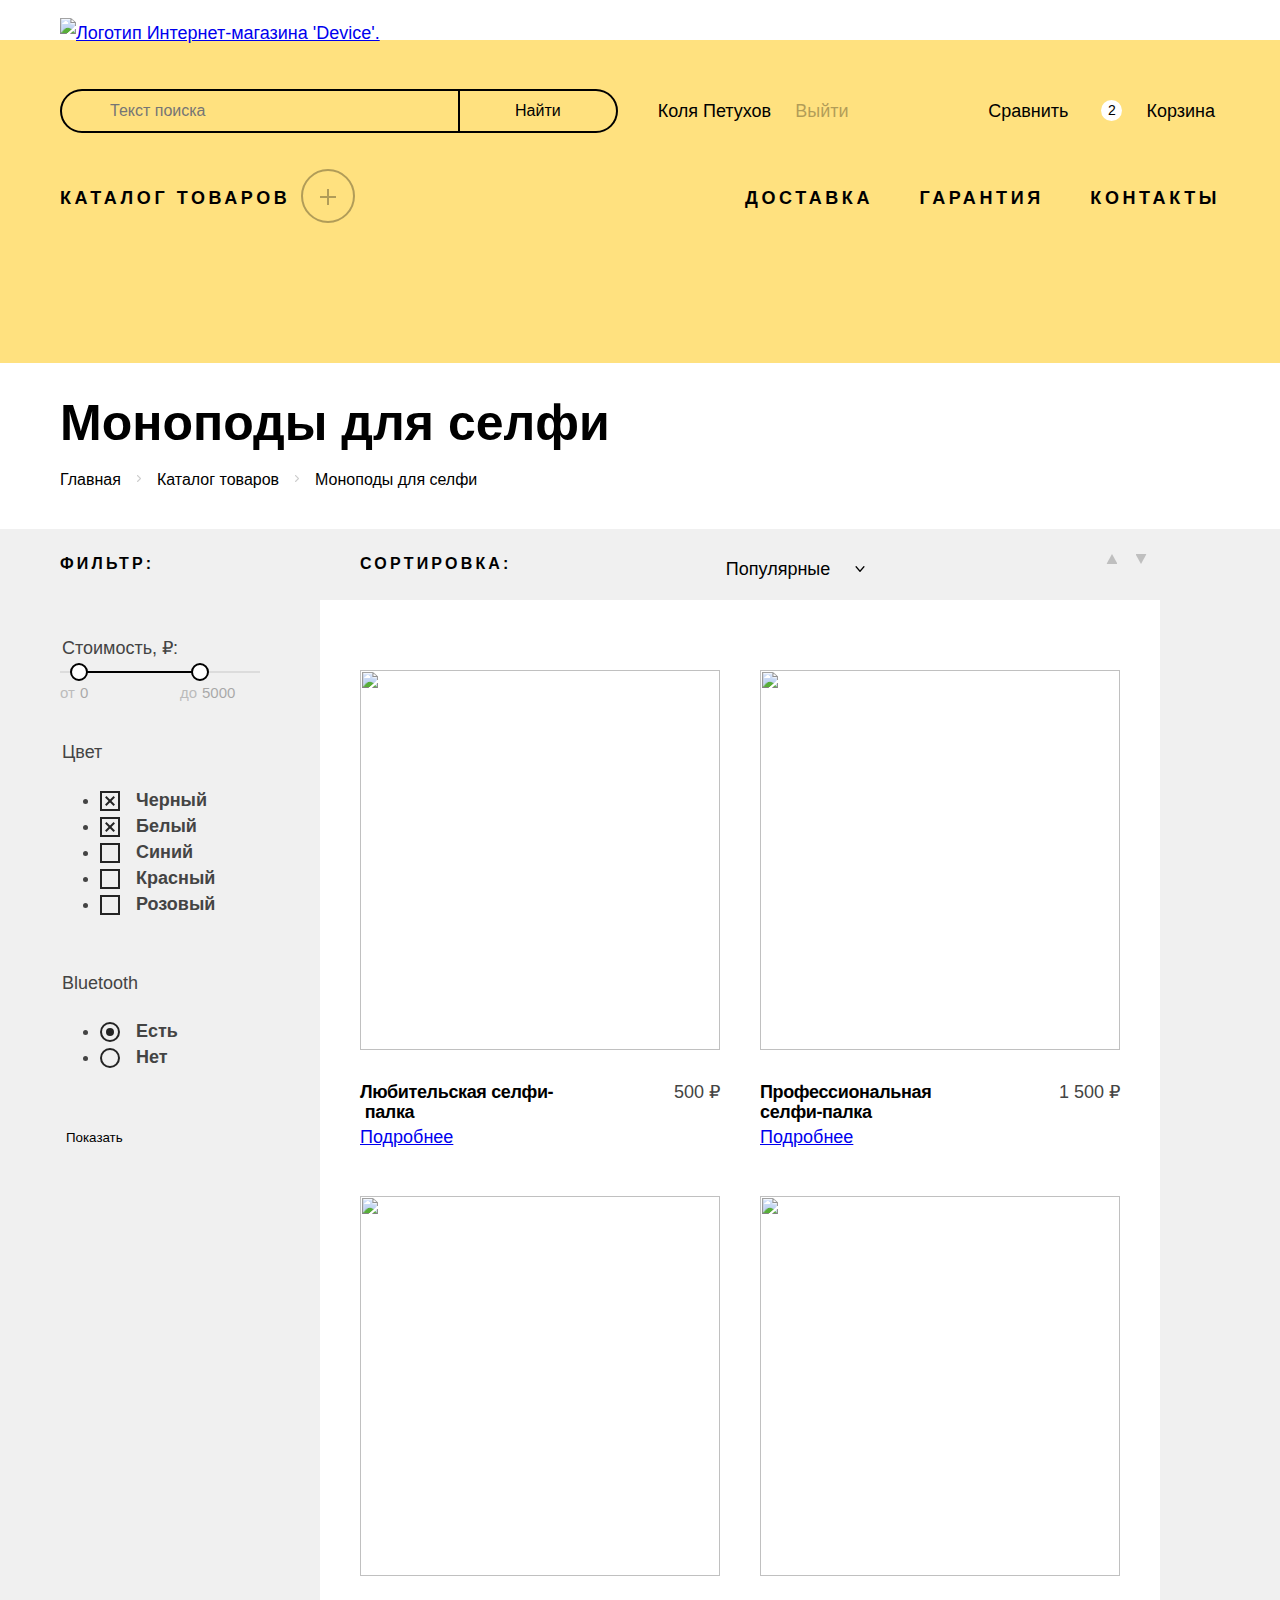
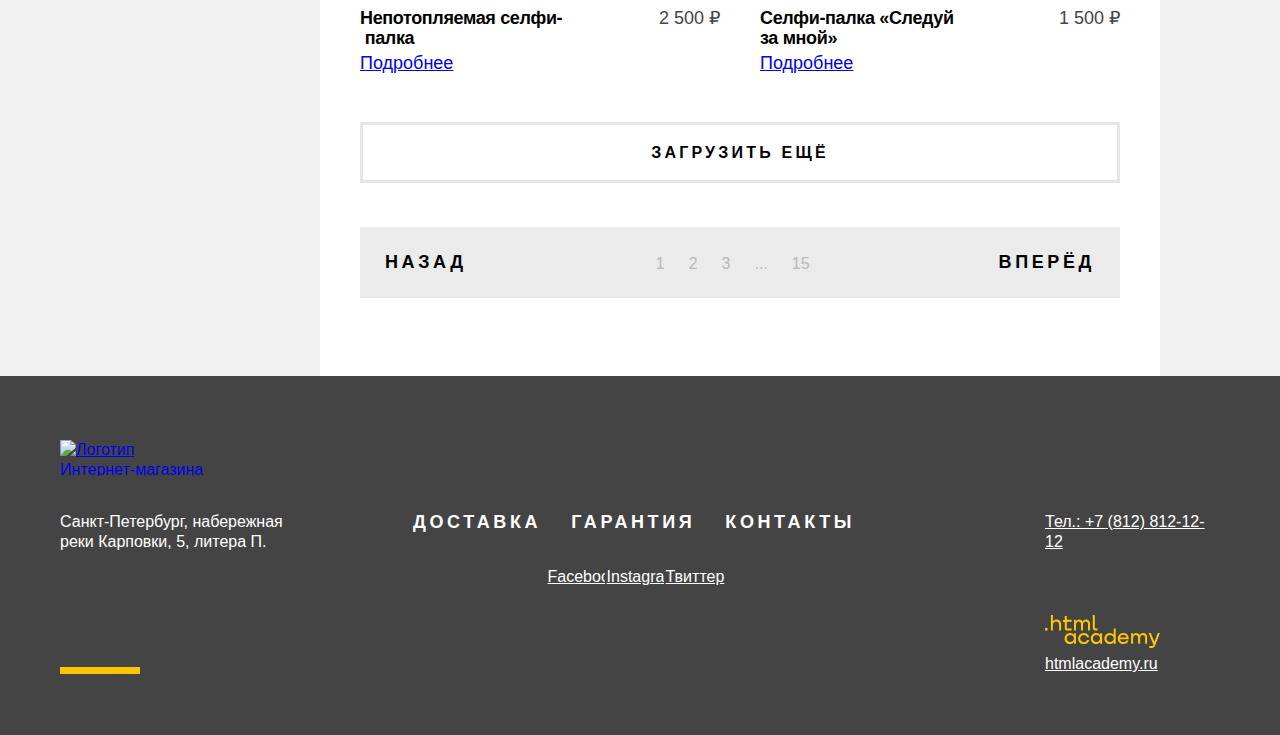
==== catalog.html @ 58aee776 "Начало верстки форм" ====
<!DOCTYPE html>
<html lang="ru">
  <head>
    <meta charset="utf-8">
    <title>HTML Academy: Девайс - Каталог</title>
    <link rel="stylesheet" href="styles/styles.css">
  </head>
  <body>
    <!-- Шапка -->
    <header class="page-header container">
      <nav class="navigation">
        <!-- Логотип -->
        <a class="navigation-logo" href="index.html">
          <img class="logo" src="images/logo-header.svg" width="145" height="36" alt="Логотип Интернет-магазина 'Device'.">
        </a>
        <!-- Верхняя строка шапки -->
        <div class="user-menu">
          <div class="user-left-wrapper">
            <form class="search-form" action="https://echo.htmlacademy.ru" method="post">
              <label class="visually-hidden" for="search-field">search Строка поиска</label>
              <input class="search-field" placeholder="Текст поиска" type="search" id="search-field" name="search-field">
              <button class="search-button" type="submit">Найти</button>
            </form>
            <a class="user-menu-link icon-auth" href="#">Коля Петухов</a>
            <a class="user-menu-link exit" href="#">Выйти</a>
          </div>
          <ul class="user-right-wrapper">
            <li class="wrapper-item">
              <a class="user-menu-link" href="#">Сравнить</a>
            </li>
            <li class="wrapper-item">
              <button class="user-menu-button" type="button">
                <span class="products-number">2</span>
                Корзина
              </button>
            </li>
          </ul>
        </div>
        <!-- Нижняя строка шапки -->
        <div class="navigation-container">
          <div class="navigation-catalog-container">
            <a class="navigation-link" href="catalog.html">Каталог товаров
              <span class="icon-pluse"></span>
            </a>
            <ul class="navigation-catalog">
              <li>
                <a class="navigation-catalog-link" href="#">Виртуальная реальность</a>
              </li>
              <li>
                <a class="navigation-catalog-link" href="#">Моноподы для селфи</a>
              </li>
              <li>
                <a class="navigation-catalog-link" href="#">Экшн-камеры</a>
              </li>
              <li>
                <a class="navigation-catalog-link" href="#">Фитнес-браслеты</a>
              </li>
              <li>
                <a class="navigation-catalog-link" href="#">Умные часы</a>
              </li>
              <li>
                <a class="navigation-catalog-link" href="#">???</a>
              </li>
              <li>
                <a class="navigation-catalog-link" href="#">Квадрокоптеры</a>
              </li>
            </ul>
          </div>
          <ul class="navigation-list">
            <li class="navigation-item">
              <a class="navigation-link" href="#">Доставка</a>
            </li>
            <li class="navigation-item">
              <a class="navigation-link" href="#">Гарантия</a>
            </li>
            <li class="navigation-item">
              <a class="navigation-link" href="#">Контакты</a>
            </li>
          </ul>
        </div>
      </nav>
    </header>

    <main class="main-container main-inner">
      <header class="inner-header container">
        <h1 class="visually-hidden">Каталог товаров</h1>
        <div class="inner-wrapper">
          <!-- Главный заголовок -->
          <h2 class="main-title">Моноподы для селфи</h2>
          <!-- Хлебные крошки -->
          <ul class="breadcrumbs">
            <li class="breadcrumbs-item">
              <a class="breadcrumbs-link" href="index.html">Главная</a>
            </li>
            <li class="breadcrumbs-item">
              <a class="breadcrumbs-link" href="#">Каталог товаров</a>
            </li>
            <li class="breadcrumbs-item">
              <a class="breadcrumbs-link">Моноподы для селфи</a>
            </li>
          </ul>
        </div>
      </header>
      <section class="catalog-products">
        <div class="container">
          <!-- Фильтр каталога -->
          <div class="catalog-left-column">
            <h3 class="container-title">Фильтр:</h3>
            <form class="catalog-filter" action="https://echo.htmlacademy.ru" method="get">
              <fieldset class="catalog-filter-group">
                <legend class="catalog-filter-title">Стоимость, ₽:</legend>
                <div class="range">
                  <div class="range-scale">
                    <div class="range-bar" style="left: 20px; width: 119px;">
                      <button class="range-toggle toggle-min" type="button">
                        <span class="visually-hidden">Изменить минимальную цену.</span>
                      </button>
                      <button class="range-toggle toggle-max" type="button">
                        <span class="visually-hidden">Изменить максимальную цену.</span>
                      </button>
                    </div>
                  </div>
                  <div class="range-wrapper-inputs">
                    <label class="catalog-filter-label" for="min-price">
                      от <input class="range-input" type="number" value="0" id="min-price" name="min-price">
                    </label>
                    <label class="catalog-filter-label" for="max-price">
                      до <input class="range-input" type="number" value="5000" id="max-price" name="max-price">
                    </label>
                  </div>
                </div>
              </fieldset>
              <fieldset class="catalog-filter-group">
                <legend class="catalog-filter-title">Цвет</legend>
                <ul class="catalog-filter-list">
                  <li class="catalog-filter-item">
                    <label class="control">
                      <input class="visually-hidden control-input" type="checkbox" name="black" checked>
                      <span class="control-mark"></span>
                      <span class="control-label">Черный</span>
                    </label>
                  </li>
                  <li class="catalog-filter-item">
                    <label class="control">
                      <input class="visually-hidden control-input" type="checkbox" name="white" checked>
                      <span class="control-mark"></span>
                      <span class="control-label">Белый</span>
                    </label>
                  </li>
                  <li class="catalog-filter-item">
                    <label class="control">
                      <input class="visually-hidden control-input" type="checkbox" name="blue">
                      <span class="control-mark"></span>
                      <span class="control-label">Синий</span>
                    </label>
                  </li>
                  <li class="catalog-filter-item">
                    <label class="control">
                      <input class="visually-hidden control-input" type="checkbox" name="red">
                      <span class="control-mark"></span>
                      <span class="control-label">Красный</span>
                    </label>
                  </li>
                  <li class="catalog-filter-item">
                    <label class="control">
                      <input class="visually-hidden control-input" type="checkbox" name="pink">
                      <span class="control-mark"></span>
                      <span class="control-label">Розовый</span>
                    </label>
                  </li>
                </ul>
              </fieldset>
              <fieldset class="catalog-filter-group">
                <legend class="catalog-filter-title">Bluetooth</legend>
                <ul class="catalog-filter-list">
                  <li class="catalog-filter-item">
                    <label class="control">
                      <input class="visually-hidden control-input" type="radio" name="product-group" value="yes" checked>
                      <span class="control-mark"></span>
                      <span class="control-label">Есть</span>
                    </label>
                  </li>
                  <li class="catalog-filter-item">
                    <label class="control">
                      <input class="visually-hidden control-input" type="radio" name="product-group" value="no">
                      <span class="control-mark"></span>
                      <span class="control-label">Нет</span>
                    </label>
                  </li>
                </ul>
              </fieldset>
              <button class="button filter-submit" type="submit">Показать</button>
            </form>
          </div>

          <div class="catalog-right-column">
            <!-- Сортировка -->
            <div class="sorting-container">
              <h3 class="container-title">Сортировка:</h3>
                <select class="select-control" aria-label="Сортировка" id="sorting" name="sorting">
                  <option value="popular">Популярные</option>
                  <option value="cheap">Цена</option>
                </select>
              <!-- <div class="select sorting-type">
              </div> -->
              <div class="sorting-buttons">
                <button class="button-sort sort-up" href="#" class="card-grid-toggle" type="button">
                  <span class="visually-hidden">По возрастанию</span>
                </button>
                <button class="button-sort sort-down" href="#" class="card-grid-toggle" type="button">
                  <span class="visually-hidden">По убыванию</span>
                </button>
              </div>
            </div>
            <div class="background-container">
              <!-- Список элементов -->
              <ul class="product-list">
                <li class="product-card">
                  <a class="product-card-link" href="#">
                    <img class="product-card-image" src="images/products/product-1.jpg" width="360" height="380" alt="">
                  </a>
                  <div class="product-card-content">
                    <a class="product-card-link" href="#">
                      <h4 class="product-card-title">Любительская селфи-&nbsp;палка</h4>
                    </a>
                    <span class="product-card-price">500 ₽</span>
                  </div>
                  <a class="button" href="#">Подробнее</a>
                </li>
                <li class="product-card">
                  <a class="product-card-link" href="#">
                    <img class="product-card-image" src="images/products/product-2.jpg" width="360" height="380" alt="">
                  </a>
                  <div class="product-card-content">
                    <a class="product-card-link" href="#">
                      <h4 class="product-card-title">Профессиональная селфи-палка</h4>
                    </a>
                    <span class="product-card-price">1 500 ₽</span>
                  </div>
                  <a class="button" href="#">Подробнее</a>
                </li>
                <li class="product-card">
                  <a class="product-card-link" href="#">
                    <img class="product-card-image" src="images/products/product-3.jpg" width="360" height="380" alt="">
                  </a>
                  <div class="product-card-content">
                    <a class="product-card-link" href="#">
                      <h4 class="product-card-title">Непотопляемая селфи-&nbsp;палка</h4>
                    </a>
                    <span class="product-card-price">2 500 ₽</span>
                  </div>
                  <a class="button" href="#">Подробнее</a>
                </li>
                <li class="product-card">
                  <a class="product-card-link" href="#">
                    <img class="product-card-image" src="images/products/product-4.jpg" width="360" height="380" alt="">
                  </a>
                  <div class="product-card-content">
                    <a class="product-card-link" href="#">
                      <h4 class="product-card-title">Селфи-палка «Следуй за&nbsp;мной»</h4>
                    </a>
                    <span class="product-card-price">1 500 ₽</span>
                  </div>
                  <a class="button" href="#">Подробнее</a>
                </li>
              </ul>
              <button class="pagination-show-more" type="button">Загрузить ещё</button>
              <!-- Пагинация -->
              <div class="pagination-container">
                <a class="pagination-prev">Назад</a>
                <ol class="pagination">
                  <li class="pagination-item">
                    <a class="pagination-link">1</a>
                  </li>
                  <li class="pagination-item">
                    <a class="pagination-link" href="#">2</a>
                  </li>
                  <li class="pagination-item">
                    <a class="pagination-link" href="#">3</a>
                  </li>
                  <li class="pagination-item">
                    <a class="pagination-link" href="#">...</a>
                  </li>
                  <li class="pagination-item">
                    <a class="pagination-link" href="#">15</a>
                  </li>
                </ol>
                <a class="pagination-next" href="#">Вперёд</a>
              </div>
            </div>
          </div>
        </div>
      </section>
    </main>

    <!-- Подвал -->
    <footer class="page-footer">
      <div class="container">
        <a href="#">
          <img class="footer-logo" src="images/logo-footer.svg" width="145" height="36" alt="Логотип Интернет-магазина 'Device'.">
        </a>
        <div class="footer-wrapper">
          <div class="footer-left-wrapper">
            <address class="footer-contacts-address">Санкт-Петербург, набережная реки Карповки, 5, литера П.</address>
          </div>
          <div class="footer-center-wrapper">
            <ul class="footer-menu">
              <li class="footer-menu-item">
                <a class="footer-menu-link" href="">Доставка</a>
              </li>
              <li class="footer-menu-item">
                <a class="footer-menu-link" href="">Гарантия</a>
              </li>
              <li class="footer-menu-item">
                <a class="footer-menu-link" href="">Контакты</a>
              </li>
            </ul>
            <ul class="footer-social-list">
              <li class="footer-social-item">
                <a class="footer-social-link" href="https://twitter.com/htmlacademy_ru" target="_blank">
                  <span class="1visually-hidden">Facebook</span>
                </a>
              </li>
              <li class="footer-social-item">
                <a class="footer-social-link" href="https://www.facebook.com/htmlacademy" target="_blank">
                  <span class="1visually-hidden">Instagram</span>
                </a>
              </li>
              <li class="footer-social-item">
                <a class="footer-social-link" href="https://www.youtube.com/c/HTMLAcademyRUS" target="_blank">
                  <span class="1visually-hidden">Твиттер</span>
                </a>
              </li>
            </ul>
          </div>
          <div class="footer-right-wrapper">
            <a class="footer-phone" href="tel:+78128121212">Тел.: +7 (812) 812-12-12</a>
            <a class="htmlacademy-link" href="https://htmlacademy.ru" target="_blank">
              <svg aria-hidden="true" focusable="false" width="115" height="34" fill="none" xmlns="http://www.w3.org/2000/svg">
                <path d="M0 12.9v2.6h2.5v-2.6H0ZM11.6 4.5c-1.6 0-2.8.7-3.6 1.7h-.1V0h-2v15.5h2v-5.3c0-2.1 1.3-3.6 3.3-3.6 1.8 0 2.9 1.4 2.9 3.2v5.7h2V9.4c.1-3-1.8-4.9-4.5-4.9ZM26.6 4.8h-4.8V1.1h-2v3.8h-1.9v2h1.9v6c0 1.7 1 2.7 2.7 2.7h4.1v-2h-3.7c-.7 0-1.1-.4-1.1-1.1V6.8h4.8v-2ZM41.1 4.6c-1.6 0-2.9.8-3.5 2.1h-.1c-.6-1.2-1.8-2.1-3.4-2.1-1.4 0-2.5.8-3.1 1.8h-.1V4.8H29v10.6h2V10c0-2 1-3.5 2.6-3.5 1.5 0 2.4 1 2.4 2.6v6.3h2V9.8c0-2.4 1.4-3.3 2.6-3.3 1.5 0 2.4 1 2.4 2.6v6.3h2V8.9c.1-2.5-1.4-4.3-3.9-4.3ZM47.8 12.7c0 1.7 1 2.7 2.8 2.7h2v-2h-1.7c-.7 0-1.1-.4-1.1-1.1V0h-2v12.7ZM28.9 19.7c-.9-1.1-2.2-1.8-3.9-1.8-3.1 0-5.4 2.3-5.4 5.6s2.3 5.6 5.4 5.6c1.8 0 3-.8 3.8-1.9h.1v1.6h2V18.2h-2v1.5Zm-3.6 7.4c-2.2 0-3.6-1.6-3.6-3.6s1.4-3.6 3.6-3.6 3.6 1.6 3.6 3.6c0 1.9-1.4 3.6-3.6 3.6ZM44.2 22c-.5-2.4-2.6-4.1-5.4-4.1a5.4 5.4 0 0 0-5.6 5.6c0 3.1 2.2 5.6 5.6 5.6 2.8 0 4.9-1.8 5.4-4.2h-2.1a3.4 3.4 0 0 1-3.3 2.3c-2.2 0-3.6-1.6-3.6-3.6s1.4-3.6 3.6-3.6c1.6 0 2.8 1 3.3 2.2h2.1V22ZM55.1 19.7c-.9-1.1-2.2-1.8-3.9-1.8-3.1 0-5.4 2.3-5.4 5.6s2.3 5.6 5.4 5.6c1.8 0 3-.8 3.8-1.9h.1v1.6h2V18.2h-2v1.5Zm-3.6 7.4c-2.2 0-3.6-1.6-3.6-3.6s1.4-3.6 3.6-3.6 3.6 1.6 3.6 3.6c0 1.9-1.5 3.6-3.6 3.6ZM68.7 19.8c-.9-1.1-2.2-1.9-3.9-1.9-3.1 0-5.4 2.3-5.4 5.6s2.2 5.6 5.4 5.6c1.7 0 3-.8 3.8-1.8h.1v1.5h2V13.4h-2v6.4Zm-3.6 7.3c-2.2 0-3.6-1.6-3.6-3.6s1.4-3.6 3.6-3.6 3.6 1.6 3.6 3.6c-.1 2-1.5 3.6-3.6 3.6ZM78.3 17.9c-3.3 0-5.5 2.5-5.5 5.6 0 3 2.1 5.6 5.5 5.6 2.5 0 4.5-1.3 5.2-3.6h-2.1c-.5 1-1.6 1.6-3 1.6-1.9 0-3.3-1.3-3.4-2.9h8.8c.2-3.6-2-6.3-5.5-6.3Zm0 1.9c1.7 0 3 1 3.3 2.6h-6.5c.3-1.5 1.5-2.6 3.2-2.6ZM98.2 17.9c-1.6 0-2.9.8-3.6 2h-.1c-.6-1.2-1.8-2-3.4-2-1.4 0-2.5.7-3.1 1.8v-1.5h-1.9v10.6h2v-5.4c0-2 1-3.4 2.6-3.5 1.5 0 2.4 1 2.4 2.6v6.3h2v-5.6c0-2.4 1.4-3.3 2.6-3.3 1.5 0 2.4 1 2.4 2.6v6.3h2v-6.5c.1-2.6-1.4-4.4-3.9-4.4ZM109.4 27l-3.6-8.9h-2.2l4.8 11.6c-.3.9-.7 1.2-1.7 1.2h-2.5v2h2.5c1.8 0 2.8-.8 3.5-2.6l4.7-12.2h-2.1l-3.4 8.9Z"/>
              </svg>
              <span class="1visually-hidden">htmlacademy.ru</span>
            </a>
          </div>
        </div>
      </div>
    </footer>
  </body>
</html>
---- styles/styles.css ----
/* @font-face {
  font-family: "Rubik";
  font-style: normal;
  font-weight: 400;
  src: url("../fonts/rubik/rubik-400.woff2") format("woff2");
  font-display: swap;
}

@font-face {
  font-family: "Rubik";
  font-style: normal;
  font-weight: 700;
  src: url("../fonts/rubik/rubik-700.woff2") format("woff2");
  font-display: swap;
} */

@font-face {
  font-family: "Rubik";
  font-style: normal;
  font-weight: 400;
  src: url("fonts/rubik/rubik-400.woff2") format("woff2");
  font-display: swap;
}

@font-face {
  font-family: "Rubik";
  font-style: normal;
  font-weight: 700;
  src: url("fonts/rubik/rubik-700.woff2") format("woff2");
  font-display: swap;
}

@font-face {
  font-family: "Raleway";
  font-style: normal;
  font-weight: 800;
  src: url("../fonts/raleway/raleway-800.woff2") format("woff2");
  font-display: swap;
}

html {
  height: 100%;
}

body {
  display: flex;
  flex-direction: column;
  min-height: 100%;
  margin: 0;
  font-family: "Rubik", sans-serif;
  font-weight: 400;
  font-size: 18px;
  line-height: 30px;
  color: #444444;
  background-color: #ffffff;
}

img {
  max-width: 100%;
  object-fit: contain;
}

.visually-hidden {
  position: absolute;
  width: 1px;
  height: 1px;
  margin: -1px;
  padding: 0;
  border: 0;
  clip: rect(0 0 0 0);
  overflow: hidden;
}

/* остановилась здесь */
.button-main {
  position: relative;
  padding: 10px 5px;
  font-family: "Raleway", sans-serif;
  font-weight: 800;
  font-size: 18px;
  line-height: 21px;
  color: #000000;
  letter-spacing: 0.2em;
  text-decoration: none;
  text-transform: uppercase;
}

.button-main {
  padding: 10px 5px;
  transition: all 0.3s ease-in;
  font-family: "Raleway", sans-serif;
  font-weight: 800;
  font-size: 18px;
  line-height: 21px;
  color: #000000;
  letter-spacing: 0.2em;
  text-decoration: none;
  text-transform: uppercase;
}

.button-main span {
  position: relative;
  z-index: 2;
}

.button-main span::after {
  position: absolute;
  content: "";
  display: block;
  width: 100%;
  height: 100%;
  left: 0;
  top: 0;
  background-color: #FFE17F;
  transform: scaleY(0.2);
  transition: transform 0.3s ease-in;
  z-index: 1;
}

.button-main span:hover::after {
  transform: scale(1);
}

.main-title {
  margin-top: 0;
  margin-bottom: 0;
  font-family: "Raleway", sans-serif;
  font-weight: 800;
  font-size: 50px;
  line-height: 50px;
  color: #000000;
  background-color: transparent;
}

.sub-title {
  font-weight: 700;
  font-size: 24px;
  line-height: 30px;
  color: #444444;
  background-color: transparent;
}

/* .container {
  margin: 0 auto;
  max-width: 1440px;
  width: 100%;
  width: 1440px;
  padding: 0 45px;
} */

.container {
  margin: 0 auto;
  max-width: 1160px;
  width: 100%;
  width: 1160px;
}

.page-header {
  margin-top: 40px;
  padding: 0 60px;
  padding-bottom: 150px;
  color: #000000;
  background-color: #FFE17F;
}

.navigation {
  position: relative;
}

.navigation-logo {
  position: absolute;
  top: -66px;
  left: 0;
}

.user-menu {
  display: flex;
  justify-content: space-between;
  align-items: flex-start;
  margin-top: 44px;
  margin-bottom: 45px;
}

.user-left-wrapper {
  position: relative;
  display: flex;
  align-items: center;
  /* justify-content: space-between; */
  /* width: 625px; */
}

.search-form {
  /* width: 517px; */
  /* justify-content: center; */
  display: flex;
  align-items: flex-start;
}

.search-field {
  width: 399px;
  margin: 0;
  padding: 10px 10px 10px 48px;
  font-family: "Rubik", sans-serif;
  font-size: 16px;
  line-height: 20px;
  background-color: transparent;
  background-image: url("../images/icon-search.svg");
  background-repeat: no-repeat;
  background-position: left 16px center;
  border: 2px solid #000000;
  border-right-width: 1px;
  border-radius: 50px 0px 0px 50px;
}

.search-button {
  padding: 10px 55px;
  font-family: "Rubik", sans-serif;
  font-size: 16px;
  line-height: 20px;
  background-color: transparent;
  border: 2px solid #000000;
  border-left-width: 1px;
  border-radius: 0px 50px 50px 0px;
  cursor: pointer;
}

.user-menu-link {
  position: relative;
  padding: 12px;
  color: #000000;
  background-color: #FFE17F;
  text-decoration: none;
}

.icon-auth {
  margin-left: 28px;
}

.user-menu-link::before,
.icon-auth::before,
.user-menu-button::before {
  position: absolute;
  content: "";
  background-repeat: no-repeat;
}

.icon-auth::before {
  left: -12px;
  top: 21px;
  width: 13px;
  height: 12px;
  background-image: url("../images/icon-auth.svg");
}

.user-right-wrapper {
  display: flex;
  justify-content: flex-end;
  align-items: center;
  /* width: 245px; */
  width: auto;
  max-width: 450px;
  flex-wrap: wrap;

  list-style-type: none;
  margin: 0;
  padding: 0;

}

.wrapper-item:not(:first-child) {
  margin-left: 61px;
}

.wrapper-item .user-menu-link {
  position: relative;
  display: block;
  padding: 12px 5px 12px 12px;
}

.wrapper-item .user-menu-link::before {
  left: -12px;
  top: 21px;
  width: 10px;
  height: 12px;
  background-image: url("../images/icon-compare.svg");
}

.user-menu-button {
  position: relative;
  padding: 12px 5px 12px 12px;
  color: #000000;
  background-color: #FFE17F;
  border: none;
  cursor: pointer;
  font: inherit;
}

.wrapper-item .user-menu-button::before {
  left: -16px;
  top: 17px;
  width: 16px;
  height: 14px;
  background-image: url("../images/icon-cart.svg");
}

.products-number {
  position: absolute;
  display: grid;
  place-items: center;
  left: -33px;
  bottom: 17px;
  z-index: 2;
  width: 21px;
  height: 21px;
  font-size: 14px;
  line-height: 17px;
  background-color: #FFFFFF;
  border-radius: 50%;
}

.navigation-container {
  display: flex;
  justify-content: space-between;
}

.navigation-link {
  position: relative;
  font-family: "Raleway", sans-serif;
  font-weight: 800;
  font-size: 18px;
  line-height: 21px;
  color: #000000;
  background-color: #FFE17F;
  letter-spacing: 0.2em;
  text-decoration: none;
  text-transform: uppercase;
}

.navigation-catalog-container .navigation-link {
  margin-right: 10px;
}

.icon-pluse {
  position: absolute;
  bottom: -15px;
  right: -65px;
  width: 50px;
  height: 50px;
  border: 2px solid #000000;
  border-radius: 50%;
  opacity: 0.3;
}

.icon-pluse::before,
.icon-pluse::after {
  position: absolute;
  content: "";
  width: 16px;
  height: 2px;
  top: 25px;
  left: 17px;
  background-color: #000000;
}

.icon-pluse::after {
  transform: rotate(-90deg);
}


.navigation-catalog {
  display: flex;
  flex-direction: column;
  flex-wrap: wrap;
  height: 120px;
  margin: 0;
  padding: 33px 0 27px 0;
  list-style-type: none;
  display: none;
}

.navigation-catalog li {
  width: 222px;
  margin-right: 30px;
  margin-bottom: 15px;
}

.navigation-catalog li:nth-child(3n) {
  margin-bottom: 0;
}

.navigation-catalog-link {
  font-size: 16px;
  line-height: 18px;
  color: #000000;
  background-color: #FFE17F;
  text-decoration: none;
}

.navigation-list {
  display: flex;
  justify-content: space-between;
  width: 475px;
  list-style-type: none;
  margin: 0;
  padding: 0;
}

.main-container {
  flex-grow: 1;
}

.slider-container {
  position: relative;
  margin-bottom: 108px;
  padding-bottom: 108px;
}

.slider {
  margin: 0;
  margin-top: -150px;
  padding: 0;
  list-style-type: none;
}

.slide {
  display: flex;
}

.slider-left-wrapper {
  position: relative;
}

.slider-images {
  margin: 0;
  padding: 0;
  list-style-type: none;
}

.slider-image {
  display: block;
}

.slider-controls {
  position: absolute;
  top: 40%;
  display: flex;
  justify-content: space-between;
  width: 100%;
}

.slider-button {
  width: 20px;
  height: 60px;
  border: none;
  cursor: pointer;
  background-color: transparent;
  background-image: url("../images/slider/slider-arrow.svg");
  background-repeat: no-repeat;
  background-position: center;
}

.slider-next {
  transform: rotate(180deg);
}

.slider-right-wrapper {
  position: relative;
  display: flex;
  flex-direction: column;
  width: 560px;
  margin-top: 120px;
  margin-left: 40px;
}

.slide-number {
  position: absolute;
  right: -25px;
  top: -40px;
  font-family: "Rubik", sans-serif;
  font-weight: 700;
  font-size: 180px;
  line-height: 30px;
  color: #FFFFFF;
  background-color: transparent;
}

.slider-right-wrapper .main-title {
  position: relative;
  z-index: 2;
  margin-bottom: 29px;
}

.slide-text {
  margin-top: 0;
  margin-bottom: 61px;
}

.parametrs {
  display: flex;
  max-width: 560px;
  order: 5;
  margin-bottom: 38px;
}

.parametr-container {
  display: flex;
  flex-direction: column;
}

.parametr-container:not(:last-child) {
  margin-right: 20px;
}

.parametr-name {
  order: 2;
  font-size: 16px;
  line-height: 30px;
}

.parametr-value {
  order: 1;
  margin: 0;
  margin-bottom: 12px;
  font-size: 36px;
  line-height: 30px;
  color: #000000;
  background-color: #FFFFFF;
}

.slider-right-wrapper .button {
  order: 4;
  margin-bottom: 59px;
}

.slider-pagination {
  position: absolute;
  right: -70px;
  bottom: 280px;
  display: flex;
  flex-wrap: wrap;
  margin: 0;
  padding: 0;
  list-style-type: none;
}

.slider-pagination-item {
  margin: 0 10px;
}

.slider-pagination-button {
  width: 12px;
  height: 12px;
  margin: 0;
  padding: 0;
  background-color: #FFFFFF;
  border: 2px solid #000000;
  border-radius: 50%;
  cursor: pointer;
}

.slider-pagination-button-current {
  background-color: #000000;
}

.catalog-sections {
  margin-bottom: 180px;
}

.catalog-list {
  display: grid;
  grid-template-columns: repeat(6, 160px);
  gap: 40px;
  margin: 0;
  padding: 0;
  list-style-type: none;
}

.catalog-list-item {
  position: relative;
}

.catalog-section-link::before {
  position: absolute;
  content: "";
  width: 160px;
  height: 160px;
  bottom: 95px;
  background-color: #FFE17F;
}

.virtual-reality::after {
  position: absolute;
  content: "";
  background-image: url("../images/catalog-sections/virtual-reality.svg");
  background-repeat: no-repeat;
  width: 97px;
  height: 55px;
  bottom: 150px;
  left: 20%;
}

.monopods-for-selfie::after {
  position: absolute;
  content: "";
  background-image: url("../images/catalog-sections/monopods-for-selfie.svg");
  background-repeat: no-repeat;
  width: 86px;
  height: 117px;
  bottom: 95px;
  left: 20%;
}

.action-cameras::after {
  position: absolute;
  content: "";
  background-image: url("../images/catalog-sections/action-cameras.svg");
  background-repeat: no-repeat;
  width: 71px;
  height: 87px;
  bottom: 130px;
  left: 30%;
}

.fitness-bracelets::after {
  position: absolute;
  content: "";
  background-image: url("../images/catalog-sections/fitness-bracelets.svg");
  background-repeat: no-repeat;
  width: 107px;
  height: 65px;
  bottom: 140px;
  left: 16%;
}

.smart-watches::after {
  position: absolute;
  content: "";
  background-image: url("../images/catalog-sections/smart-watches.svg");
  background-repeat: no-repeat;
  width: 56px;
  height: 98px;
  bottom: 125px;
  left: 34%;
}

.quadcopters::after {
  position: absolute;
  content: "";
  background-image: url("../images/catalog-sections/quadcopters.svg");
  background-repeat: no-repeat;
  width: 132px;
  height: 69px;
  bottom: 140px;
  left: 9%;
}

.catalog-section-link {
  font-family: "Raleway", sans-serif;
  font-weight: 800;
  font-size: 18px;
  line-height: 24px;
  color: #000000;
  background-color: #FFFFFF;
  letter-spacing: -0.02em;
  text-decoration: none;
}

.services {
  background-color: #F0F0F0;
  margin-bottom: 70px;
  padding-bottom: 72px;
}

.services-wrapper {
  display: flex;
}

.services-tabs {
  display: flex;
  flex-direction: column;
  margin: 0;
  margin-top: -35px;
  padding: 0;
  list-style-type: none;
}

.services-content {
  position: relative;
  margin: 0;
  margin-top: -30px;
  margin-left: 116px;
  padding: 0;
  list-style-type: none;
}

.services-content::before {
  position: absolute;
  content: "";
  width: 7px;
  height: 319px;
  top: -70px;
  left: -116px;
  background-color: #000000;
}

.services-name {
  margin-bottom: 55px;
}

.services-tab-name {
  max-width: 160px;
  width: 100%;
  padding: 9px 15px 11px 15px;
  font-family: "Raleway", sans-serif;
  font-weight: 800;
  font-size: 18px;
  line-height: 21px;
  color: #000000;
  background-color: transparent;
  letter-spacing: 0.2em;
  text-decoration: none;
  text-transform: uppercase;
  border: none;
  cursor: pointer;
  box-sizing: border-box;
}

.services-tab-current {
  padding-right: 120px;
  color: #FFE17F;
  background-color: #000000;
  width: 100%;
  max-width: 280px;
}

.services-tab-content {
  position: relative;
  width: 475px;
}

.services-tab-content .main-title {
  margin-bottom: 34px;
}

.tab-delivery::after {
  position: absolute;
  content: "";
  background-image: url("../images/services/icon-services-delivery.svg");
  background-repeat: no-repeat;
  width: 136px;
  height: 164px;
  top: 0;
  left: 558px;
}

.tab-warranty::after {
  position: absolute;
  content: "";
  background-image: url("../images/services/icon-services-warranty.svg");
  background-repeat: no-repeat;
  width: 171px;
  height: 195px;
  top: 0;
  left: 558px;
}

.tab-credit::after {
  position: absolute;
  content: "";
  background-image: url("../images/services/icon-services-credit.svg");
  background-repeat: no-repeat;
  width: 156px;
  height: 188px;
  top: 0;
  left: 558px;
}

.button-delivery {
  position: relative;
  display: block;
  width: 1160px;
  margin: 0 auto;
  margin-bottom: 70px;
  padding: 40px 0;
  font-family: "Raleway", sans-serif;
  font-weight: 800;
  font-size: 20px;
  line-height: 20px;
  color: #000000;
  background-color: #F0F0F0;
  letter-spacing: 0.2em;
  text-transform: uppercase;
  text-decoration: none;
  text-align: center;
}

.button-delivery::before {
  position: absolute;
  content: "";
  width: 125px;
  height: 100px;
  top: 0;
  left: 0;
  background-color: #FFE17F;
  background-image: url("../images/icon-delivery-order.svg");
  background-repeat: no-repeat;
  background-size: 47px 31px;
  background-position: center;
}

.icon-delivery-info {
  position: absolute;
  display: grid;
  place-items: center;
  top: 30px;
  right: 44px;
  width: 40px;
  height: 40px;
  background-color: rgba(220, 220, 220, 0.5);
  border-radius: 50%;
}

.icon-delivery-info-svg {
  fill:rgba(0, 0, 0, 0.3);
}


.button-delivery:hover .button-delivery::before {
  /* position: absolute;
  content: ""; */
  background-color: #FFC700;
}

.button-delivery:hover .icon-delivery-info-svg {
  fill:#000000;
}

.button-delivery:focus {
  outline: 2px solid #AF4FFF;
}

.button-delivery:active {
  outline: none;
  opacity: 0.3;
}

.company {
  display: flex;
  justify-content: space-between;
  margin-bottom: 80px;
}

.company-wrapper {
  position: relative;
  width: 497px;
}

.company-wrapper::before {
  position: absolute;
  content: "";
  top: 0;
  left: 0;
  width: 84px;
  height: 7px;
  background-color: #000000;
}

.company-wrapper .main-title {
  margin-top: 40px;
  margin-bottom: 48px;
}

.company-wrapper p {
  margin: 0;
  margin-bottom: 30px;
  padding: 0;
}

.company-wrapper .sub-title {
  margin: 0;
  margin-bottom: 15px;
  padding: 0;
}

.delivery-list,
.contacts-schedule {
  margin: 0;
  margin-bottom: 40px;
  padding: 0;
  list-style-type: none;
}

/* .delivery-list {

} */

.delivery-item {
  position: relative;
  margin-left: 28px;
  margin-bottom: 19px;
  font-family: "Rubik", sans-serif;
  font-weight: 700;
  font-size: 18px;
  line-height: 20px;
  color: #000000;
  background-color: #FFFFFF;
  letter-spacing: -0.02em;
}

.delivery-item::before {
  position: absolute;
  content: "";
  width: 8px;
  height: 8px;
  top: 6px;
  left: -26px;
  background-color: #FFC700;
  border-radius: 50%;
}

.contacts-address {
  font-style: normal;
}

.contacts-phone {
  color: #444444;
  background-color: #ffffff;
}

.newsletter {
  background-color: #F0F0F0;
}

.newsletter-top-wrapper,
.newsletter-bottom-wrapper {
  display: flex;
  justify-content: space-between;
}

.newsletter-top-wrapper {
  align-items: flex-end;
  padding-top: 64px;
  margin-bottom: 134px;
}

.newsletter-top-wrapper .main-title {
  width: 348px;
}

.newsletter-description {
  margin-top: 0;
  margin-bottom: 0;
}

.newsletter-top-wrapper .newsletter-description {
  width: 560px;
}

.newsletter-bottom-wrapper {
  align-items: center;
  padding-bottom: 56px;
}

.newsletter-form {
  display: flex;
  align-items: flex-end;
}

/* остановилась здесь */

.newsletter-field {
  width: 557px;
  margin: 0;
  padding: 11px 16px;
  font-family: "Rubik", sans-serif;
  font-size: 18px;
  line-height: 30px;
  background-color: transparent;
  border: none;
  border-bottom: 3px solid #C4C4C4;
}

/* Placeholder */
.newsletter-field::placeholder {
  color: #444444;
  opacity: 0.5;
}

.newsletter-button {
  padding: 15px 36px;
  font-family: "Raleway", sans-serif;
  font-size: 18px;
  line-height: 21px;
  background-color: transparent;
  letter-spacing: 0.2em;
  text-transform: uppercase;
  border: 3px solid #CECECE;
  cursor: pointer;
}

.newsletter-bottom-wrapper .newsletter-description {
  position: relative;
}

.newsletter-bottom-wrapper .newsletter-description::before {
  position: absolute;
  content: "";
  width: 14px;
  height: 14px;
  top: 8px;
  left: -31px;
  background-image: url("../images/icon-subscribe-free.svg");
  background-repeat: no-repeat;
}

.page-footer {
  font-size: 16px;
  line-height: 20px;
  color: #FFFFFF;
  background-color: #444444;
}

.page-footer .container {
  padding-top: 64px;
  padding-bottom: 61px;
}

.footer-wrapper {
  display: flex;
  justify-content: space-between;
}

.footer-left-wrapper {
  position: relative;
  width: 235px;
}

.footer-left-wrapper::after {
  position: absolute;
  content: "";
  bottom: 0;
  left: 0;
  width: 80px;
  height: 7px;
  background-color: #FFC500;
}

.footer-center-wrapper {
  max-width: 445px;
  margin-left: auto;
}

.footer-right-wrapper {
  width: 175px;
  display: flex;
  flex-direction: column;
  margin-left: 190px;
}

.footer-menu-link,
.footer-social-link,
.footer-phone,
.htmlacademy-link {
  color: #FFFFFF;
  background-color: #444444;
}

.footer-logo {
  display: block;
  margin-bottom: 36px;
}

.footer-contacts-address {
  font-style: normal;
  margin-bottom: 64px;
}

.footer-menu {
  display: flex;
  flex-wrap: wrap;
  margin: 0;
  margin-bottom: 32px;
  padding: 0;
  list-style-type: none;
}

.footer-menu-item:not(:last-child) {
  margin-right: 30px;
}

.footer-menu-link {
  font-family: "Raleway", sans-serif;
  font-weight: 800;
  font-size: 18px;
  line-height: 21px;
  letter-spacing: 0.2em;
  text-transform: uppercase;
  text-decoration: none;
}

.footer-social-list {
  display: flex;
  justify-content: center;
  list-style-type: none;
  margin: 0 auto;
  padding: 0;
}

.footer-social-item {
  margin-right: 15px;
}

.footer-social-link {
  display: block;
  width: 40px;
  height: 40px;
  padding: 2px;
}

.footer-social-link-container {
  display: grid;
  place-items: center;
  width: 100%;
  height: 100%;
  background-color: rgba(255, 255, 255, 0.3);
  border-radius: 50%;
}

.footer-social-link-svg {
  fill: #444444;
}

.footer-social-link:hover .footer-social-link-container {
  background-color: #FFC700;
}

.footer-social-link:focus {
  outline: 2px solid #AF4FFF;
}

.footer-social-link:active {
  outline: none;
}

.footer-social-link:active .footer-social-link-svg {
  fill: rgba(68, 68, 68, 0.3);
}

.footer-phone {
  margin-bottom: 63px;
  font-size: 16px;
  line-height: 20px;
}

.htmlacademy-link svg {
  fill: #FFC700;
}

.exit {
  opacity: 0.3;
}

.main-container {
  flex-grow: 1;
}

.main-inner {
  padding-top: 35px;
}

.inner-header {
  margin-bottom: 35px;
}

.inner-header .main-title {
  margin-bottom: 16px;
}

.breadcrumbs {
  display: flex;
  flex-wrap: wrap;
  margin: 0;
  padding: 0;
  color: #000000;
  list-style-type: none;
}

.breadcrumbs-item {
  position: relative;
  margin-right: 36px;
}

.breadcrumbs-item::after {
  position: absolute;
  content: "";
  top: 11px;
  right: -22px;
  width: 6px;
  height: 8px;
  background-image: url("../images/icon-breadcrumbs-arrow.svg");
  background-repeat: no-repeat;
}

.breadcrumbs-item:last-child::after {
  content: none;
}

.breadcrumbs-link {
  font-size: 16px;
  line-height: 19px;
  color: inherit;
  text-decoration: none;
}

.catalog-products {
  background-color: #F0F0F0;
}

.catalog-products .container {
  display: grid;
  grid-template-columns: 200px 1fr;
  gap: 60px;
  padding-top: 25px;
}

.container-title {
  margin-top: 0;
  margin-bottom: 0;
  font-family: "Raleway", sans-serif;
  font-weight: 800;
  font-size: 16px;
  line-height: 19px;
  color: #000000;
  background-color: transparent;
  letter-spacing: 0.2em;
  text-transform: uppercase;
}

.catalog-left-column {
  width: 220px;
  margin-right: 60px;
}

.catalog-left-column .container-title {
  margin-bottom: 60px;
}
.catalog-filter-group {
  margin: 0;
  margin-bottom: 35px;
  padding: 0;
  border: none;
}

/* Range */
.range {
  max-width: 200px;
  overflow: auto;
  padding-top: 8px;
}

.range-scale {
  position: relative;
  height: 2px;
  margin-bottom: 11px;
  background-color: #DCDCDC;
  /* border-radius: 2px; */
}

.range-bar {
  position: absolute;
  height: 2px;
  background-color: #000000;
}

.range-toggle {
  position: absolute;
  width: 18px;
  height: 18px;
  background: #ffffff;
  border: 2px solid #000000;
  border-radius: 50%;
  cursor: pointer;
}

.toggle-min {
  top: -8px;
  left: -10px;
}

.toggle-max {
  top: -8px;
  right: -10px;
}

.range-wrapper-inputs {
  display: flex;
  justify-content: flex-start;
}

.catalog-filter-label {
  display: flex;
  margin-right: 60px;
  font-size: 15px;
  line-height: 18px;
  opacity: 0.3;
}

.range-input {
  width: 35px;
  padding: 0 5px;
  font: inherit;
  background-color: transparent;
  border: none;
  -webkit-appearance: textfield;
          appearance: textfield;
}

.range-input::-webkit-outer-spin-button,
.range-input::-webkit-inner-spin-button {
  -webkit-appearance: none;
          appearance: none;
  margin: 0;
}

/* Control */
.control {
  position: relative;
  display: block;
  padding-left: 36px;
  line-height: 22px;
}

/* Mark */
.control-mark {
  position: absolute;
  top: 2px;
  left: 0;
  width: 16px;
  height: 16px;
  border: 2px solid #242424;
}

.control-input:focus ~ .control-mark,
.control-input:active ~ .control-mark {
  border-color: #af7842;
}


.control:hover .control-mark {
  border-color: #814b18;
}

.control-input:disabled + .control-mark {
  border-color: #242424;
}

/* Checkbox */
.control-input[type="checkbox"]:checked + .control-mark::before,
.control-input[type="checkbox"]:checked + .control-mark::after {
  position: absolute;
  top: 7px;
  left: 2px;
  width: 12px;
  height: 2px;
  background-color: #242424;
  content: "";
}

.control-input[type="checkbox"]:checked + .control-mark::before {
  transform: rotate(45deg);
}

.control-input[type="checkbox"]:checked + .control-mark::after {
  transform: rotate(-45deg);
}

/* Radio */
.control-input[type="radio"] + .control-mark {
  border-radius: 50%;
}

.control-input[type="radio"]:checked + .control-mark::before {
  position: absolute;
  top: 4px;
  left: 4px;
  width: 8px;
  height: 8px;
  background-color: #242424;
  border-radius: 50%;
  content: "";
}


/* Label */
.control-label {
  line-height: 22px;
  font-weight: 700;
}

.filter-submit {
  background-color: transparent;
  border: none;
}

.catalog-right-column {
  width: 840px;
}

.sorting-container {
  display: flex;
  flex-wrap: wrap;
  justify-content: space-between;
  align-items: flex-start;
  margin-bottom: 16px;
  padding-left: 40px;
  /* padding: 25px 30px 25px 40px; */
}

/* .select {
  position: relative;
  display: flex;
  align-items: center;
  width: 287px;
  margin-right: 81px;
} */

.select-control {
  width: 160px;
  padding-right: 50px;
  font-family: "Rubik", sans-serif;
  font-size: 18px;
  line-height: 30px;
  background-color: transparent;
  background-image: url("../images/icon-select-arrow.svg");
  background-repeat: no-repeat;
  background-position: right 21px center;
  border: none;
  -webkit-appearance: none;
  appearance: none;
}

.sorting-buttons {
  display: flex;
  align-items: center;
}

.button-sort {
  position: relative;
  margin-right: 19px;
  padding: 0;
  width: 11px;
  height: 10px;
  background-color: transparent;
  border: none;
  cursor: pointer;
}

.sort-up::before,
.sort-down::before {
  position: absolute;
  content: "";
  top: 0;
  width: 11px;
  height: 10px;
  background-image: url("../images/icon-sort.svg");
  background-repeat: no-repeat;
  opacity: 0.2;
}

.sort-down::before {
  transform: rotate(-180deg);
}

.background-container {
  padding: 70px 40px 78px 40px;
  background-color: #FFFFFF;
}

.product-list {
  display: grid;
  grid-template-columns: repeat(2, 1fr);
  margin: 0;
  margin-bottom: 44px;
  padding: 0;
  gap: 44px 40px;
  list-style-type: none;
}

.product-card-link {
  color: #000000;
  text-decoration: none;
}

.product-card-image {
  display: block;
}

.product-card-content {
  display: flex;
  justify-content: space-between;
  align-items: flex-start;
  margin-top: 32px;
}

.product-card-title {
  width: 230px;
  margin-top: 0;
  margin-bottom: 0;
  font-family: "Rubik", sans-serif;
  font-weight: 700;
  font-size: 18px;
  line-height: 20px;
  color: inherit;
  letter-spacing: -0.02em;
  text-decoration: none;
}

.product-card-price {
  font-size: 18px;
  line-height: 21px;
  color: #444444;
  background-color: #FFFFFF;
}

.pagination-show-more {
  width: 100%;
  padding: 18px;
  border: 3px solid #E5E5E5;
  cursor: pointer;
  font-family: "Raleway", sans-serif;
  font-weight: 800;
  font-size: 16px;
  line-height: 19px;
  color: #000000;
  background-color: #FFFFFF;
  letter-spacing: 0.2em;
  text-transform: uppercase;
}

.pagination-container {
  display: flex;
  justify-content: space-between;
  align-items: center;
  margin-top: 44px;
  background-color:#EBEBEB;
}

.pagination {
  display: flex;
  flex-wrap: wrap;
  margin: 0;
  padding: 0;
  list-style-type: none;
}

.pagination-prev,
.pagination-next {
  padding: 25px;
  font-family: "Raleway", sans-serif;
  font-weight: 800;
  font-size: 18px;
  line-height: 21px;
  color: #000000;
  background-color: #EBEBEB;
  letter-spacing: 0.2em;
  text-transform: uppercase;
  text-decoration: none;
}

.pagination-item {
  padding: 12px;
}

.pagination-link {
  font-family: "Rubik", sans-serif;
  font-weight: 400;
  font-size: 16px;
  line-height: 20px;
  color: #444444;
  background-color: #EBEBEB;
  text-decoration: none;
  opacity: 0.3;
}
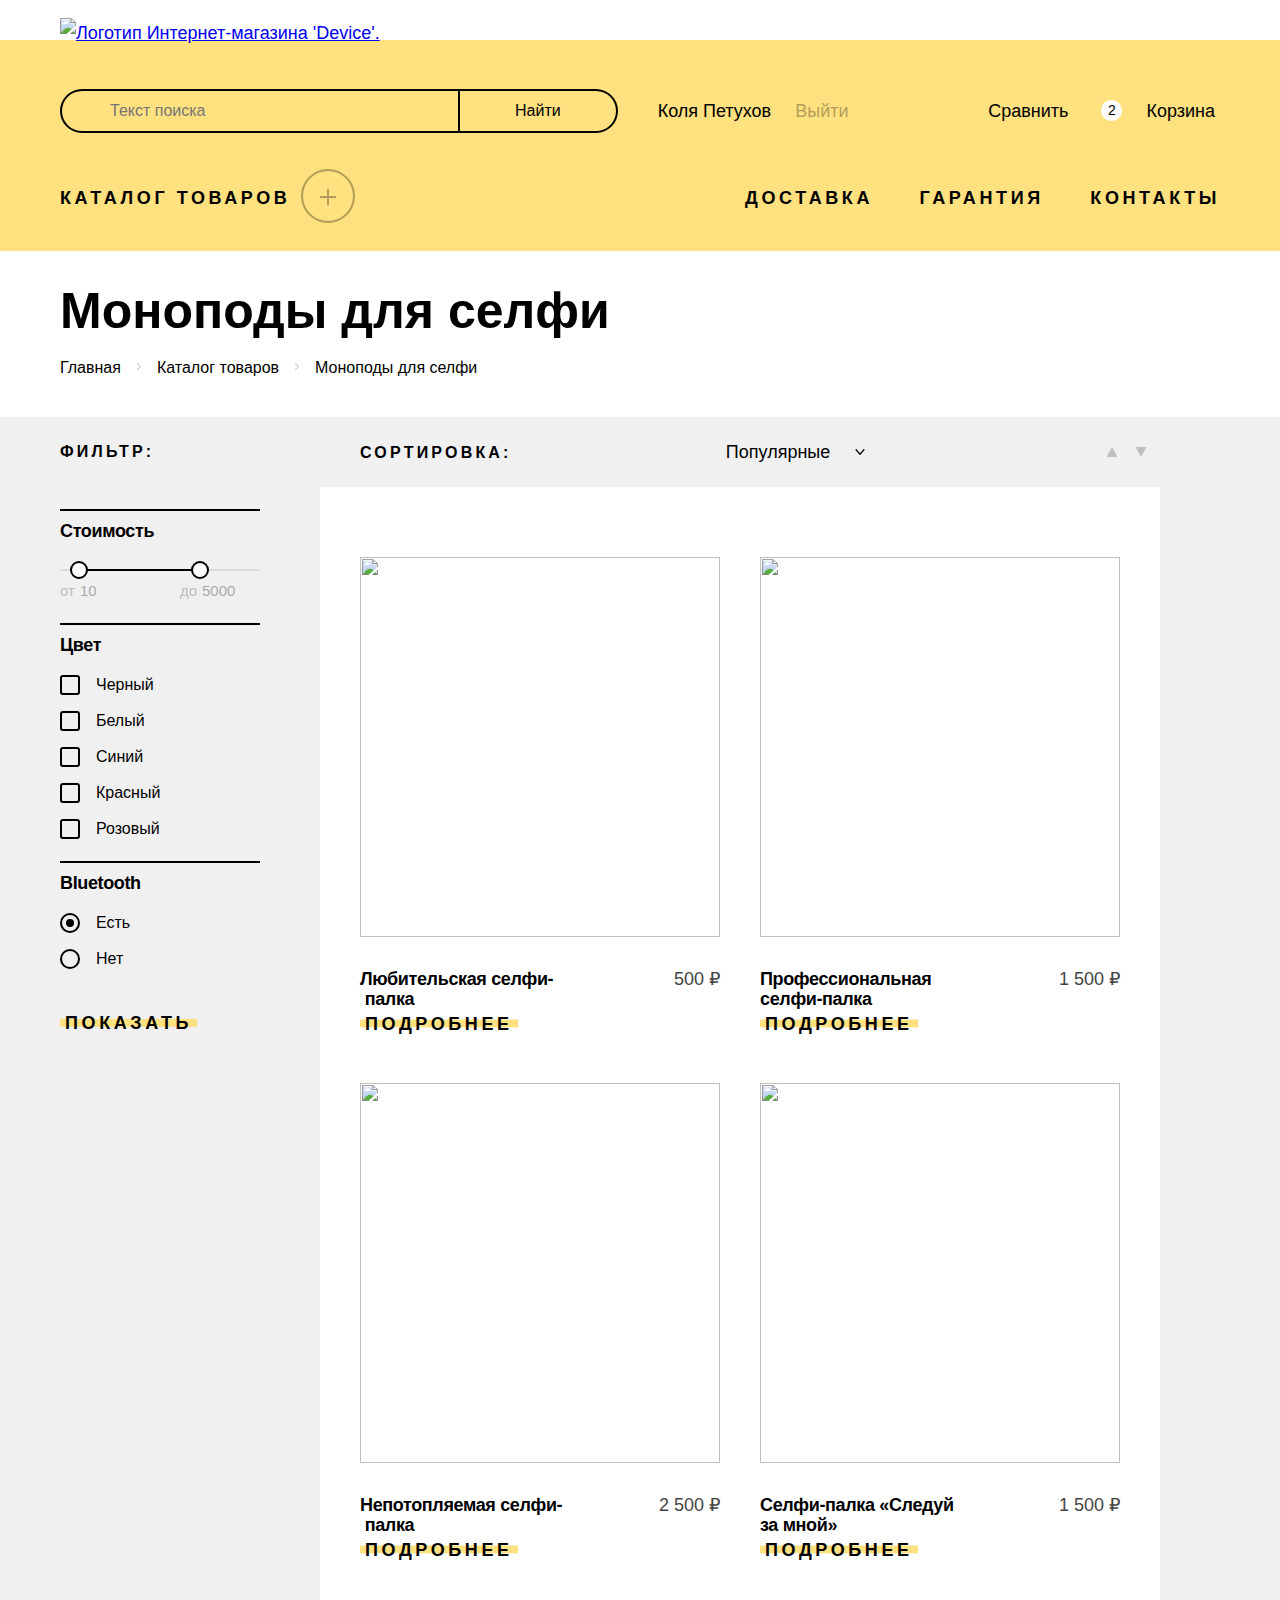
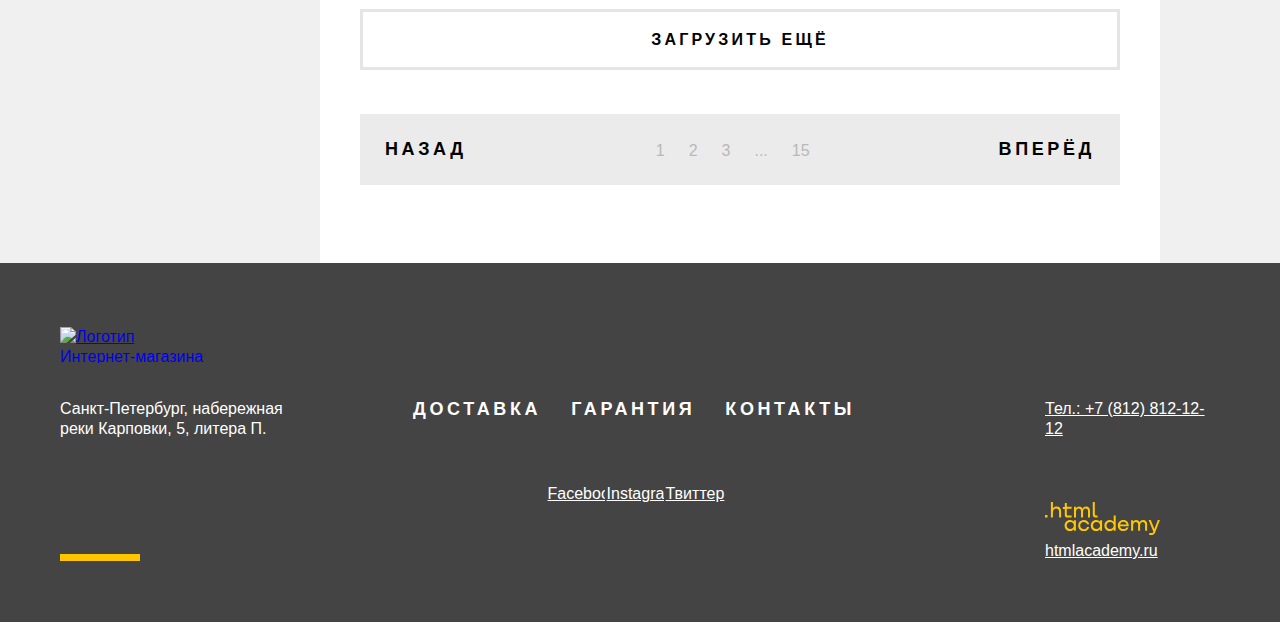
==== commit 9f3ea0f0: "Форма готова, поповер еще нет" ====
--- a/catalog.html
+++ b/catalog.html
@@ -108,7 +108,7 @@
             <h3 class="container-title">Фильтр:</h3>
             <form class="catalog-filter" action="https://echo.htmlacademy.ru" method="get">
               <fieldset class="catalog-filter-group">
-                <legend class="catalog-filter-title">Стоимость, ₽:</legend>
+                <legend class="catalog-filter-title">Стоимость</legend>
                 <div class="range">
                   <div class="range-scale">
                     <div class="range-bar" style="left: 20px; width: 119px;">
@@ -122,7 +122,7 @@
                   </div>
                   <div class="range-wrapper-inputs">
                     <label class="catalog-filter-label" for="min-price">
-                      от <input class="range-input" type="number" value="0" id="min-price" name="min-price">
+                      от <input class="range-input" type="number" value="10" id="min-price" name="min-price">
                     </label>
                     <label class="catalog-filter-label" for="max-price">
                       до <input class="range-input" type="number" value="5000" id="max-price" name="max-price">
@@ -189,7 +189,9 @@
                   </li>
                 </ul>
               </fieldset>
-              <button class="button filter-submit" type="submit">Показать</button>
+              <button class="button-main form-button" type="submit">
+                <span>Показать</span>
+              </button>
             </form>
           </div>
 
@@ -201,8 +203,6 @@
                   <option value="popular">Популярные</option>
                   <option value="cheap">Цена</option>
                 </select>
-              <!-- <div class="select sorting-type">
-              </div> -->
               <div class="sorting-buttons">
                 <button class="button-sort sort-up" href="#" class="card-grid-toggle" type="button">
                   <span class="visually-hidden">По возрастанию</span>
@@ -225,7 +225,9 @@
                     </a>
                     <span class="product-card-price">500 ₽</span>
                   </div>
-                  <a class="button" href="#">Подробнее</a>
+                  <a class="button-main" href="#">
+                    <span>Подробнее</span>
+                  </a>
                 </li>
                 <li class="product-card">
                   <a class="product-card-link" href="#">
@@ -237,7 +239,9 @@
                     </a>
                     <span class="product-card-price">1 500 ₽</span>
                   </div>
-                  <a class="button" href="#">Подробнее</a>
+                  <a class="button-main" href="#">
+                    <span>Подробнее</span>
+                  </a>
                 </li>
                 <li class="product-card">
                   <a class="product-card-link" href="#">
@@ -249,7 +253,9 @@
                     </a>
                     <span class="product-card-price">2 500 ₽</span>
                   </div>
-                  <a class="button" href="#">Подробнее</a>
+                  <a class="button-main" href="#">
+                    <span>Подробнее</span>
+                  </a>
                 </li>
                 <li class="product-card">
                   <a class="product-card-link" href="#">
@@ -261,7 +267,9 @@
                     </a>
                     <span class="product-card-price">1 500 ₽</span>
                   </div>
-                  <a class="button" href="#">Подробнее</a>
+                  <a class="button-main" href="#">
+                    <span>Подробнее</span>
+                  </a>
                 </li>
               </ul>
               <button class="pagination-show-more" type="button">Загрузить ещё</button>
--- a/styles/styles.css
+++ b/styles/styles.css
@@ -71,21 +71,9 @@
   overflow: hidden;
 }
 
-/* остановилась здесь */
 .button-main {
   position: relative;
-  padding: 10px 5px;
-  font-family: "Raleway", sans-serif;
-  font-weight: 800;
-  font-size: 18px;
-  line-height: 21px;
-  color: #000000;
-  letter-spacing: 0.2em;
-  text-decoration: none;
-  text-transform: uppercase;
-}
-
-.button-main {
+  align-self: flex-start;
   padding: 10px 5px;
   transition: all 0.3s ease-in;
   font-family: "Raleway", sans-serif;
@@ -103,21 +91,22 @@
   z-index: 2;
 }
 
-.button-main span::after {
+.button-main::after {
   position: absolute;
   content: "";
   display: block;
   width: 100%;
-  height: 100%;
+  height: 97%;
   left: 0;
   top: 0;
   background-color: #FFE17F;
   transform: scaleY(0.2);
   transition: transform 0.3s ease-in;
   z-index: 1;
-}
-
-.button-main span:hover::after {
+  text-align: center;
+}
+
+.button-main:hover::after {
   transform: scale(1);
 }
 
@@ -158,9 +147,13 @@
 .page-header {
   margin-top: 40px;
   padding: 0 60px;
+  padding-bottom: 38px;
+  color: #000000;
+  background-color: #FFE17F;
+}
+
+.main-page {
   padding-bottom: 150px;
-  color: #000000;
-  background-color: #FFE17F;
 }
 
 .navigation {
@@ -527,8 +520,9 @@
   background-color: #FFFFFF;
 }
 
-.slider-right-wrapper .button {
+.slider-right-wrapper .button-main {
   order: 4;
+  /* width: 220px; */
   margin-bottom: 59px;
 }
 
@@ -824,10 +818,7 @@
   fill:rgba(0, 0, 0, 0.3);
 }
 
-
-.button-delivery:hover .button-delivery::before {
-  /* position: absolute;
-  content: ""; */
+.button-delivery:hover::before {
   background-color: #FFC700;
 }
 
@@ -852,6 +843,8 @@
 
 .company-wrapper {
   position: relative;
+  display: flex;
+  flex-direction: column;
   width: 497px;
 }
 
@@ -965,8 +958,6 @@
   display: flex;
   align-items: flex-end;
 }
-
-/* остановилась здесь */
 
 .newsletter-field {
   width: 557px;
@@ -1079,7 +1070,7 @@
   display: flex;
   flex-wrap: wrap;
   margin: 0;
-  margin-bottom: 32px;
+  margin-bottom: 62px;
   padding: 0;
   list-style-type: none;
 }
@@ -1156,6 +1147,301 @@
   fill: #FFC700;
 }
 
+/* начало модалки */
+.modal-container {
+  position: fixed;
+  top: 0;
+  left: 0;
+  z-index: 2;
+  display: flex;
+  width: 100%;
+  height: 100%;
+  background-color: rgba(240, 240, 240, 0.9);
+}
+
+.modal-container-close {
+  display: none;
+}
+
+.modal {
+  position: relative;
+  /* z-index: 3; */
+  margin: auto;
+  padding: 62px 70px 72px 70px;
+  background-color: #ffffff;
+  border: 10px solid #000000;
+}
+
+.modal-order {
+  width: 760px;
+}
+
+.modal-close-button {
+  position: absolute;
+  top: 72px;
+  right: 70px;
+  width: 26px;
+  height: 26px;
+  padding: 0;
+  background-color: #ffffff;
+  border: none;
+  cursor: pointer;
+}
+
+.modal-close-button svg {
+  fill: #000000;
+}
+
+/* позже */
+/* .modal-close-button:hover svg {
+  fill: #E6E6E6;
+}
+
+.modal-close-button:focus {
+  outline: 3px solid #83B3D3;
+  border-radius: 50%;
+}
+
+.modal-close-button:active {
+  opacity: 0.3;
+  outline: none;
+} */
+
+.modal-title {
+  margin-bottom: 42px;
+}
+
+.order-form {
+  display: flex;
+  flex-wrap: wrap;
+}
+
+.field-group {
+  display: flex;
+  flex-direction: column;
+  margin-bottom: 42px;
+}
+
+.field-group:nth-child(odd) {
+  margin-right: 40px;
+}
+
+.form-label {
+  margin-bottom: 14px;
+  font-family: "Rubik", sans-serif;
+  font-size: 18px;
+  line-height: 20px;
+  font-weight: 700;
+  letter-spacing: -0.02em;
+}
+
+.field {
+  width: 295px;
+  margin: 0;
+  padding: 20px 45px 20px 20px;
+  font-family: "Rubik", sans-serif;
+  font-size: 16px;
+  line-height: 20px;
+  background-color: #F0F0F0;
+  border: none;
+}
+
+/* Placeholder */
+.field::placeholder {
+  color: #000000;
+  opacity: 0.3;
+}
+
+.order-name {
+  background-image: url("../images/modal/icon-order-name.svg");
+  background-repeat: no-repeat;
+  background-position: right 20px center;
+}
+
+.order-email {
+  background-image: url("../images/modal/icon-order-email.svg");
+  background-repeat: no-repeat;
+  background-position: right 20px center;
+}
+
+.order-comment {
+  width: 500px;
+  padding: 20px;
+}
+
+.quantity .form-label {
+  margin: 0;
+  margin-right: 8px;
+  margin-bottom: 14px;
+}
+
+/* .quantity .icon-delivery-info {
+  position: absolute;
+  display: grid;
+  place-items: center;
+  top: 30px;
+  right: 44px;
+  width: 26px;
+  height: 26px;
+  background-color: #FFE17F;
+  border-radius: 50%;
+}
+
+.icon-delivery-info-svg {
+  fill:rgba(0, 0, 0, 0.3);
+}
+
+.button-delivery:hover::before {
+  background-color: #FFC700;
+}
+
+.button-delivery:hover .icon-delivery-info-svg {
+  fill:#000000;
+} */
+
+.tooltip {
+  position: absolute;
+  /* margin-top: 8px;
+  margin-left: 10px; */
+  width: 26px;
+  height: 26px;
+}
+
+.tooltip-toogle {
+  display: block;
+  margin: 0;
+  padding: 0;
+  background-color: transparent;
+  border: none;
+}
+
+.tooltip-icon {
+  display: block;
+  width: 100%;
+  height: 100%;
+}
+
+.tooltip-toogle svg {
+  fill: #FFE17F;
+}
+
+.tooltip-toogle:hover svg {
+  fill: #FFC700;
+}
+
+.tooltip-text {
+  position: absolute;
+  left: 50%;
+  z-index: 3;
+  display: none;
+  margin-top: 10px;
+  padding: 19px 17px 23px 19px;
+  width: 216px;
+  font-family: "Rubik", sans-serif;
+  font-size: 16px;
+  line-height: 20px;
+  text-transform: none;
+  text-align: left;
+  color: #FFFFFF;
+  background-color: #000000;
+  /* box-shadow: 0px 15px 30px rgba(0, 0, 0, 0.3); */
+  transform: translateX(-50%);
+}
+
+.tooltip-text::after {
+  position: absolute;
+  content: "";
+  left: 0;
+  right: 0;
+  bottom: 100%;
+  width: 19px;
+  height: 9px;
+  margin-left: auto;
+  margin-right: auto;
+  background-image: url("../images/modal/info-text-arrow.svg");
+  background-repeat: no-repeat;
+}
+
+.tooltip-toogle:hover + .tooltip-text,
+.tooltip-toogle:focus + .tooltip-text {
+  display: block;
+}
+
+.quantity-change {
+  display: flex;
+  justify-content: space-between;
+  width: 136px;
+  padding: 16px 22px;
+  background-color: #F0F0F0;
+  /* border-radius: 4px; */
+}
+
+.button-minus,
+.button-plus {
+  padding: 6px;
+  background-color: transparent;
+  border: none;
+}
+
+.button-minus svg,
+.button-plus svg {
+  vertical-align: middle;
+  fill: rgba(0, 0, 0, 1);
+}
+
+.button-minus:hover svg,
+.button-plus:hover svg{
+  fill: rgba(0, 0, 0, 0.6);
+}
+
+.button-minus:focus,
+.button-plus:focus {
+  outline: 2px solid #AF4FFF;
+}
+
+.button-minus:active,
+.button-plus:active {
+  outline: none;
+}
+
+.button-minus:active svg,
+.button-plus:active svg{
+  fill: rgba(0, 0, 0, 0.3);
+}
+
+/* .button-minus:disabled svg,
+.button-minus:disabled:hover svg,
+.button-minus:disabled:focus svg,
+.button-plus:disabled svg,
+.button-plus:disabled:hover svg,
+.button-plus:disabled:focus svg {
+  fill: #D1D1D1;
+} */
+
+.number-input {
+  box-sizing: border-box;
+  width: 60px;
+  padding: 0;
+  font-family: "Rubik", sans-serif;
+  font-size: 16px;
+  line-height: 20px;
+  text-align: center;
+  color: #000000;
+  background-color: transparent;
+  border: none;
+  -webkit-appearance: textfield;
+          appearance: textfield;
+}
+
+.number-input::-webkit-outer-spin-button,
+.number-input::-webkit-inner-spin-button {
+  -webkit-appearance: none;
+          appearance: none;
+  margin: 0;
+}
+
+/* конец модалки */
+
 .exit {
   opacity: 0.3;
 }
@@ -1244,11 +1530,36 @@
 .catalog-left-column .container-title {
   margin-bottom: 60px;
 }
+
 .catalog-filter-group {
   margin: 0;
   margin-bottom: 35px;
   padding: 0;
   border: none;
+}
+
+.catalog-filter-title {
+  position: relative;
+  margin-top: 12px;
+  margin-bottom: 20px;
+  padding: 0;
+  font-family: "Rubik", sans-serif;
+  font-size: 18px;
+  line-height: 20px;
+  font-weight: 700;
+  color: #000000;
+  letter-spacing: -0.02em;
+  /* border-top: 2px solid #000000; */
+}
+
+.catalog-filter-title::before {
+  position: absolute;
+  content: "";
+  width: 200px;
+  height: 2px;
+  background-color: #000000;
+  top: -12px;
+  left: 0;
 }
 
 /* Range */
@@ -1322,57 +1633,78 @@
   margin: 0;
 }
 
+/* List */
+.catalog-filter-list {
+  margin: 0;
+  padding: 0;
+  list-style-type: none;
+}
+
+.catalog-filter-item:not(:last-child) {
+  margin-bottom: 17px;
+}
+
 /* Control */
 .control {
   position: relative;
   display: block;
   padding-left: 36px;
-  line-height: 22px;
+  line-height: 19px;
 }
 
 /* Mark */
 .control-mark {
   position: absolute;
-  top: 2px;
+  top: 0;
   left: 0;
   width: 16px;
   height: 16px;
-  border: 2px solid #242424;
-}
-
-.control-input:focus ~ .control-mark,
+  border: 2px solid #000000;
+  border-radius: 3px;
+}
+
+/* позже дописать стили */
+/* .control-input:focus ~ .control-mark,
 .control-input:active ~ .control-mark {
   border-color: #af7842;
 }
 
-
 .control:hover .control-mark {
   border-color: #814b18;
 }
 
 .control-input:disabled + .control-mark {
   border-color: #242424;
-}
+} */
 
 /* Checkbox */
-.control-input[type="checkbox"]:checked + .control-mark::before,
-.control-input[type="checkbox"]:checked + .control-mark::after {
-  position: absolute;
-  top: 7px;
-  left: 2px;
-  width: 12px;
-  height: 2px;
-  background-color: #242424;
-  content: "";
-}
-
-.control-input[type="checkbox"]:checked + .control-mark::before {
-  transform: rotate(45deg);
-}
-
-.control-input[type="checkbox"]:checked + .control-mark::after {
-  transform: rotate(-45deg);
-}
+.control-input[type="checkbox"]:checked + .control-mark {
+  position: absolute;
+  content: "";
+  width: 10px;
+  height: 10px;
+  padding: 3px;
+  background-image: url("../images/icon-filter-checked.svg");
+  background-repeat: no-repeat;
+  background-position: center;
+}
+
+/* позже */
+/* .control-input[type="checkbox"]:hover + .control-mark {
+  background-color: rgba(255, 255, 255, 0.6);
+}
+
+.control-input[type="checkbox"]:focus + .control-mark {
+  background-color: rgba(255, 255, 255, 0.6);
+  outline: 3px solid #83B3D3;
+}
+
+.control-input[type="checkbox"]:active + .control-mark {
+  background-color: rgba(255, 255, 255, 0.3);
+  outline: none;
+} */
+
+/* остановилась здесь */
 
 /* Radio */
 .control-input[type="radio"] + .control-mark {
@@ -1381,23 +1713,36 @@
 
 .control-input[type="radio"]:checked + .control-mark::before {
   position: absolute;
+  content: "";
   top: 4px;
   left: 4px;
   width: 8px;
   height: 8px;
-  background-color: #242424;
+  background-color: #000000;
   border-radius: 50%;
-  content: "";
-}
-
+}
+
+/* позже */
+/* .control-input[type="radio"] + .control-mark:focus {
+  outline: 3px solid #83B3D3;
+}
+
+.control-input[type="radio"]:focus + .control-mark {
+  outline: 3px solid #83B3D3;
+}
+
+.control-input[type="radio"]:active + .control-mark {
+  outline: none;
+} */
 
 /* Label */
 .control-label {
-  line-height: 22px;
-  font-weight: 700;
-}
-
-.filter-submit {
+  font-size: 16px;
+  line-height: 19px;
+  color: #000000;
+}
+
+.form-button {
   background-color: transparent;
   border: none;
 }
@@ -1410,8 +1755,8 @@
   display: flex;
   flex-wrap: wrap;
   justify-content: space-between;
-  align-items: flex-start;
-  margin-bottom: 16px;
+  align-items: center;
+  margin-bottom: 25px;
   padding-left: 40px;
   /* padding: 25px 30px 25px 40px; */
 }
@@ -1429,7 +1774,7 @@
   padding-right: 50px;
   font-family: "Rubik", sans-serif;
   font-size: 18px;
-  line-height: 30px;
+  line-height: 20px;
   background-color: transparent;
   background-image: url("../images/icon-select-arrow.svg");
   background-repeat: no-repeat;
@@ -1581,3 +1926,190 @@
   text-decoration: none;
   opacity: 0.3;
 }
+
+.popover {
+  position: absolute;
+  top: 50px;
+  right: 0;
+  z-index: 2;
+  display: none;
+  box-sizing: border-box;
+  width: 280px;
+  padding: 20px;
+  font-family: "Rubik", sans-serif;
+  color: #ffffff;
+  background-color: #000000;
+  min-height: 135px;
+  /* box-shadow: 0 18px 40px rgba(79, 70, 60, 0.16); */
+}
+
+/* .popover-open::before {
+  position: absolute;
+  width: 20px;
+  height: 9px;
+  top: -9px;
+  left: 187px;
+  background-image: url("../img/favorites-arrow.svg");
+  background-repeat: no-repeat;
+  content: "";
+} */
+
+
+.popover-open {
+  display: block;
+}
+
+/* .popover-empty {
+  width: 312px;
+}
+
+.popover-cart {
+  width: 320px;
+} */
+
+/* .popover-auth {
+  width: 440px;
+}
+
+.popover-user {
+  width: 300px;
+} */
+
+/* .popover-close-button {
+  position: absolute;
+  top: 0;
+  right: 0;
+
+  width: 72px;
+  height: 70px;
+}
+
+.popover-cart .popover-close-button {
+  padding-left: 44px;
+  background-image: url("../images/cart-popover.svg");
+  background-repeat: no-repeat;
+  background-position: 27px center;
+} */
+
+.popover-content {
+  height: 100%;
+}
+
+/* .popover-empty .popover-content {
+  display: flex;
+  flex-direction: row;
+  align-items: center;
+  justify-content: center;
+  padding-top: 24px;
+  padding-bottom: 24px;
+  text-align: center;
+}
+
+.popover-main-text {
+  margin: 0;
+  font-size: 24px;
+  line-height: 29px;
+  font-weight: 700;
+  color: #000000;
+  text-transform: uppercase;
+} */
+
+.cart-items-list {
+  display: flex;
+  flex-direction: column;
+  margin: 0;
+  padding: 0;
+  list-style-type: none;
+}
+
+.cart-item {
+  display: grid;
+  grid-template-columns: 255px 15px;
+  column-gap: 10px;
+  align-items: flex-start;
+  border-bottom: 1px solid rgba(255, 255, 255, 0.1);
+}
+
+/* .favorites-item + .favorites-item {
+  margin-top: 25px;
+} */
+
+.cart-item-link {
+  display: grid;
+  grid-template-columns: 39px 170px;
+  column-gap: 23px;
+  padding: 2px;
+  align-items: center;
+  text-decoration: none;
+  outline: 3px solid transparent;
+
+}
+
+.cart-item-image {
+  grid-column: 1 / 2;
+  grid-row: 1 / 3;
+}
+
+.cart-item-title {
+  grid-column: 2 / 3;
+  grid-row: 1 / 2;
+  margin: 0;
+  font-family: "PT Sans", sans-serif;
+  font-size: 18px;
+  line-height: 40px;
+  font-weight: 700;
+  color: #000000;
+}
+
+.cart-item-subtitle {
+  grid-column: 2 / 3;
+  grid-row: 2 / 3;
+  margin: 0;
+  margin-top: -5px;
+  font-family: "PT Sans", sans-serif;
+  font-size: 16px;
+  line-height: 40px;
+  color: #333333;
+}
+
+.cart-item .button {
+  grid-column: 2 / 3;
+  padding: 10px;
+  background-color: transparent;
+  border: none;
+}
+
+.cart-item .button svg {
+  fill: rgba(0, 0, 0, 0.2);
+}
+
+.button:hover svg {
+  fill: #000000;
+}
+
+.button:focus {
+  outline: 3px solid #83B3D3;
+  border-radius: 10px;
+}
+
+.button:focus svg {
+  fill: #000000;
+}
+
+.button:active {
+  outline: none;
+}
+
+.button:active svg {
+  fill: rgba(0, 0, 0, 0.1);
+}
+
+.popover-content .all-button {
+  margin-top: 25px;
+  margin-left: -25px;
+  padding: 20px 25px 20px 25px;
+  width: 100%;
+  display: inline-block;
+  border-radius: 0px 0px 20px 20px;
+}
+
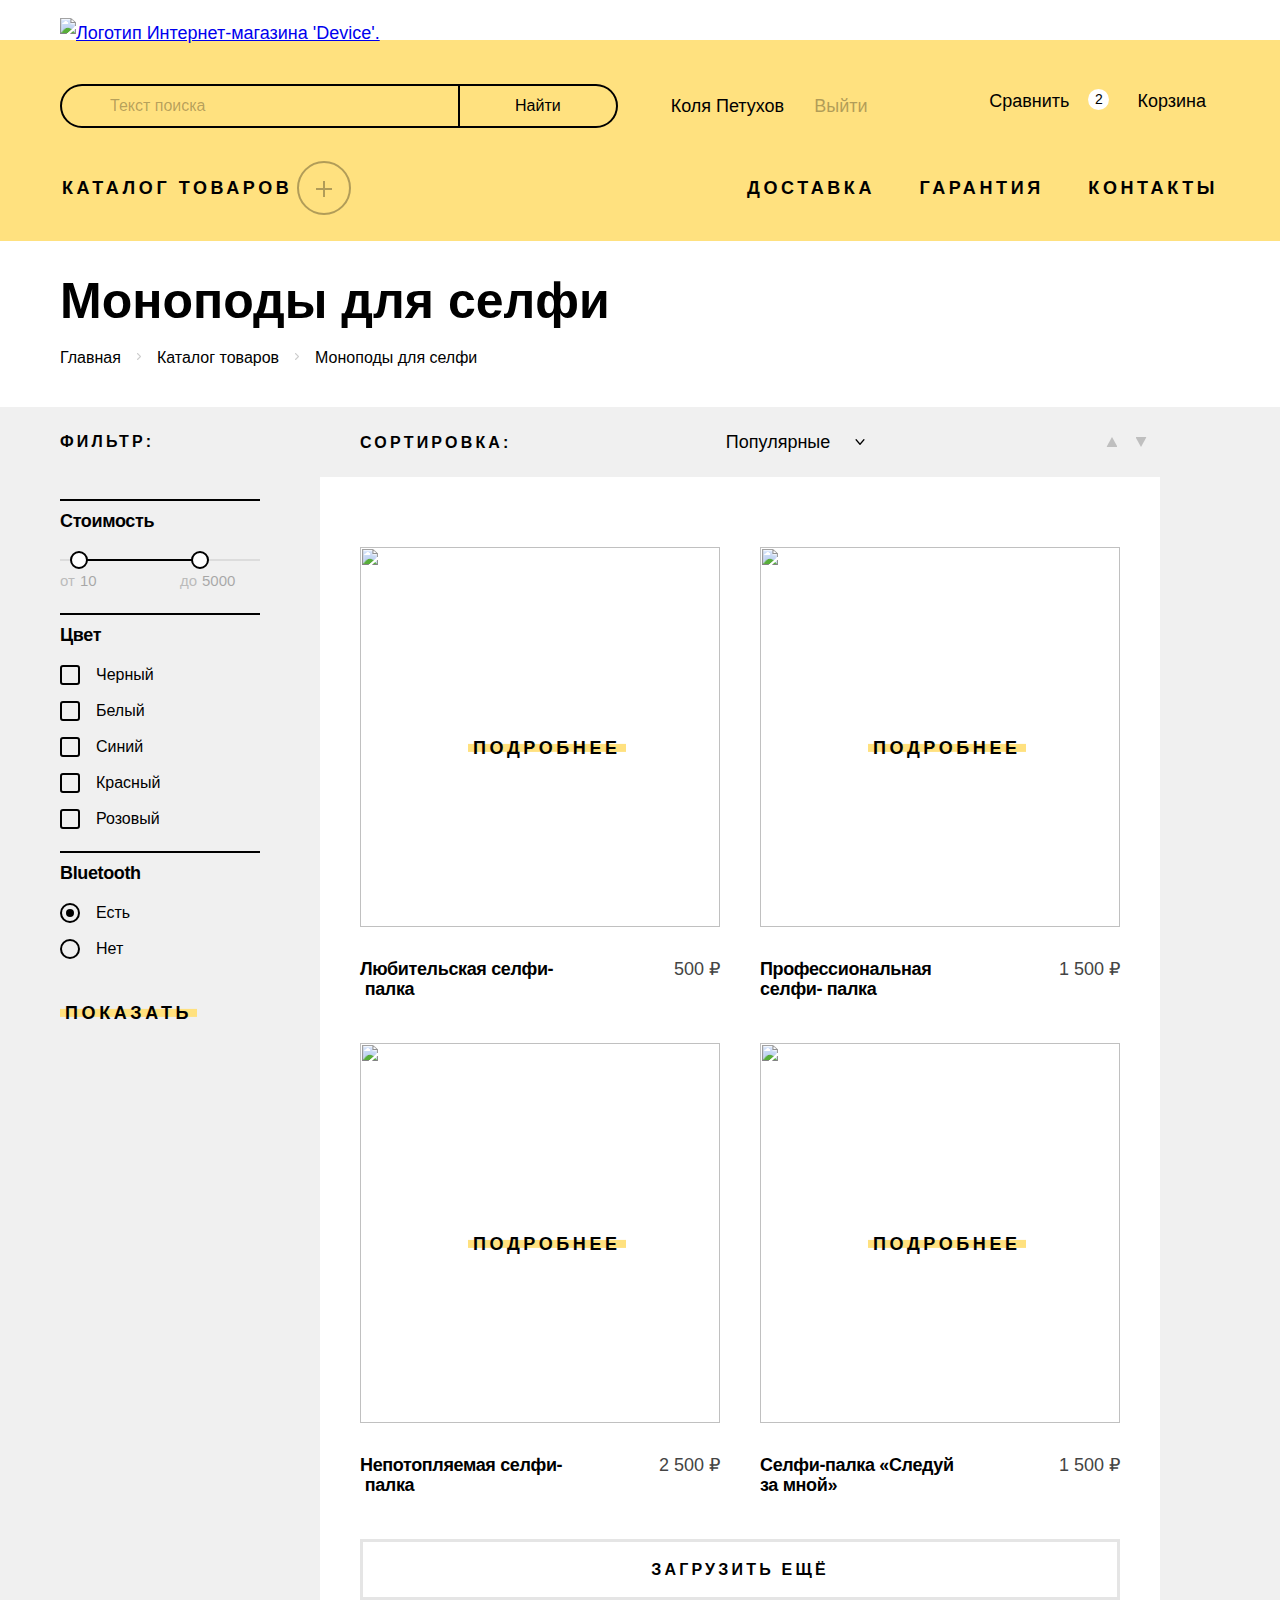
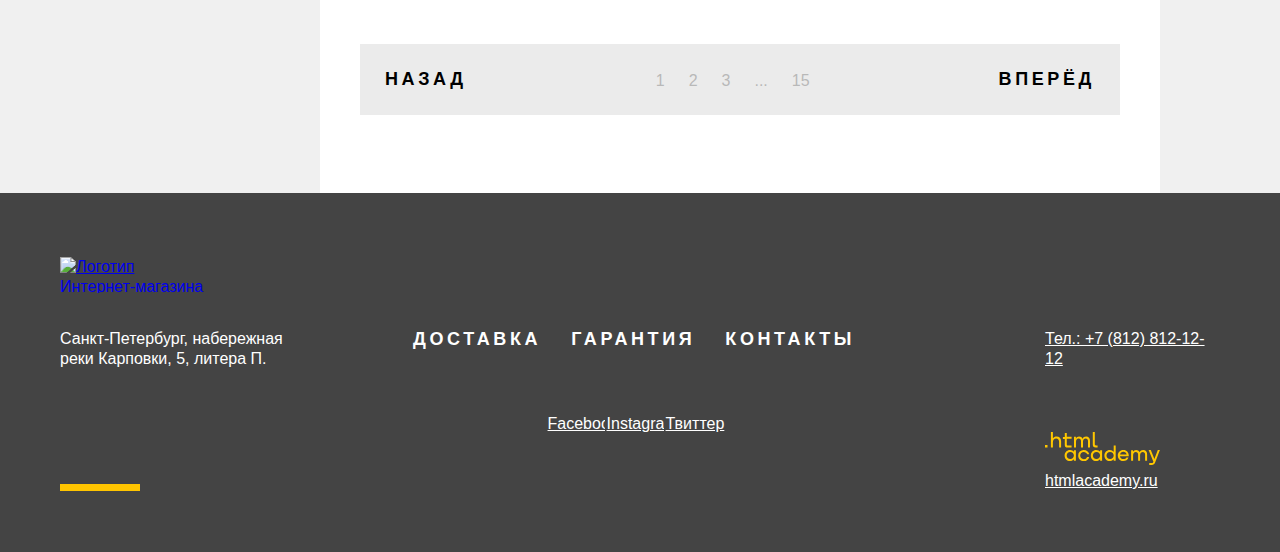
==== commit 89a523b6: "Начат стайлгайд" ====
--- a/catalog.html
+++ b/catalog.html
@@ -33,6 +33,46 @@
                 <span class="products-number">2</span>
                 Корзина
               </button>
+              <div class="popover popover-cart"> <!--  popover-open -->
+                <div class="popover-content">
+                  <h2 class="visually-hidden">Корзина</h2>
+                  <ul class="cart-items-list">
+                    <li class="cart-item">
+                      <a class="cart-item-link" href="#">
+                        <img class="cart-item-image" src="images/products/product-1-small.png" width="39" height="43">
+                        <span class="cart-item-title">Любительская селфи-&nbsp;палка</span>
+                      </a>
+                      <button class="cart-item-button" type="button">
+                        <svg width="10" height="10" viewBox="0 0 10 10" fill="none" xmlns="http://www.w3.org/2000/svg">
+                          <path d="M10 .9 9.1 0 5 4.1.9 0 0 .9 4.1 5 0 9.1l.9.9L5 5.9 9.1 10l.9-.9L5.9 5 10 .9Z"/>
+                        </svg>
+                        <span class="visually-hidden">Удалить из корзины</span>
+                      </button>
+                    </li>
+                    <li class="cart-item">
+                      <a class="cart-item-link" href="#">
+                        <img class="cart-item-image" src="images/products/product-1-small.png" width="39" height="43">
+                        <span class="cart-item-title">Профессиональная селфи-&nbsp;палка</span>
+                      </a>
+                      <button class="cart-item-button" type="button">
+                        <svg width="10" height="10" viewBox="0 0 10 10" fill="none" xmlns="http://www.w3.org/2000/svg">
+                          <path d="M10 .9 9.1 0 5 4.1.9 0 0 .9 4.1 5 0 9.1l.9.9L5 5.9 9.1 10l.9-.9L5.9 5 10 .9Z"/>
+                        </svg>
+                        <span class="visually-hidden">Удалить из корзины</span>
+                      </button>
+                    </li>
+                  </ul>
+                  <div class="cart-main-info">
+                    <p>Товаров:
+                      <span>2</span>
+                    </p>
+                    <p>Сумма:
+                      <span>2000 ₽</span>
+                    </p>
+                  </div>
+                  <a class="all-button" href="#">Открыть корзину</a>
+                </div>
+              </div>
             </li>
           </ul>
         </div>
@@ -59,7 +99,7 @@
                 <a class="navigation-catalog-link" href="#">Умные часы</a>
               </li>
               <li>
-                <a class="navigation-catalog-link" href="#">???</a>
+                <a class="navigation-catalog-link" href="#"></a>
               </li>
               <li>
                 <a class="navigation-catalog-link" href="#">Квадрокоптеры</a>
@@ -235,7 +275,7 @@
                   </a>
                   <div class="product-card-content">
                     <a class="product-card-link" href="#">
-                      <h4 class="product-card-title">Профессиональная селфи-палка</h4>
+                      <h4 class="product-card-title">Профессиональная селфи-&nbsp;палка</h4>
                     </a>
                     <span class="product-card-price">1 500 ₽</span>
                   </div>
--- a/styles/styles.css
+++ b/styles/styles.css
@@ -86,6 +86,19 @@
   text-transform: uppercase;
 }
 
+.button-main:focus {
+  outline: 2px solid #AF4FFF;
+}
+
+.button-main-disabled {
+  opacity: 0.3;
+  cursor: default;
+}
+
+.button-main-disabled:focus {
+  outline: none;
+}
+
 .button-main span {
   position: relative;
   z-index: 2;
@@ -108,6 +121,21 @@
 
 .button-main:hover::after {
   transform: scale(1);
+}
+
+/* не могу отключить эффект при ховере - расширение фона кнопки */
+
+.button-main:hover::after + .button-main-disabled {
+  transform: none;
+  transition: none;
+}
+
+.button-main:active {
+  outline: none;
+}
+
+.button-main:active::after {
+  background-color: #FFCC33;
 }
 
 .main-title {
@@ -205,6 +233,23 @@
   border-radius: 50px 0px 0px 50px;
 }
 
+.search-field::placeholder {
+  color:rgba(0, 0, 0, 0.3);
+  opacity: 1;
+}
+
+.search-field:focus {
+  outline: 2px solid #AF4FFF;
+}
+
+.search-field:disabled {
+  opacity: 0.3;
+}
+
+.search-field:disabled:focus {
+  outline: none;
+}
+
 .search-button {
   padding: 10px 55px;
   font-family: "Rubik", sans-serif;
@@ -217,9 +262,33 @@
   cursor: pointer;
 }
 
+.search-button:hover {
+  color: #FFFFFF;
+  background-color: #000000;
+}
+
+.search-button:focus {
+  outline: 2px solid #AF4FFF;
+}
+
+.search-button:active {
+  color: rgba(255, 255, 255, 0.3);
+  background-color: #000000;
+  outline: none;
+}
+
+.search-button:disabled {
+  opacity: 0.3;
+  cursor: default;
+}
+
+.search-button:disabled:focus {
+  outline: none;
+}
+
 .user-menu-link {
   position: relative;
-  padding: 12px;
+  padding: 2px 5px 2px 25px;
   color: #000000;
   background-color: #FFE17F;
   text-decoration: none;
@@ -238,8 +307,8 @@
 }
 
 .icon-auth::before {
-  left: -12px;
-  top: 21px;
+  left: 0;
+  top: 12px;
   width: 13px;
   height: 12px;
   background-image: url("../images/icon-auth.svg");
@@ -261,18 +330,18 @@
 }
 
 .wrapper-item:not(:first-child) {
-  margin-left: 61px;
+  margin-left: 18px;
 }
 
 .wrapper-item .user-menu-link {
   position: relative;
   display: block;
-  padding: 12px 5px 12px 12px;
+  padding: 2px 5px 2px 25px;
 }
 
 .wrapper-item .user-menu-link::before {
-  left: -12px;
-  top: 21px;
+  left: 0;
+  top: 12px;
   width: 10px;
   height: 12px;
   background-image: url("../images/icon-compare.svg");
@@ -280,7 +349,7 @@
 
 .user-menu-button {
   position: relative;
-  padding: 12px 5px 12px 12px;
+  padding: 2px 14px 2px 45px;
   color: #000000;
   background-color: #FFE17F;
   border: none;
@@ -289,8 +358,8 @@
 }
 
 .wrapper-item .user-menu-button::before {
-  left: -16px;
-  top: 17px;
+  left: 12px;
+  top: 9px;
   width: 16px;
   height: 14px;
   background-image: url("../images/icon-cart.svg");
@@ -300,8 +369,8 @@
   position: absolute;
   display: grid;
   place-items: center;
-  left: -33px;
-  bottom: 17px;
+  left: -4px;
+  top: 5px;
   z-index: 2;
   width: 21px;
   height: 21px;
@@ -311,13 +380,32 @@
   border-radius: 50%;
 }
 
+.user-menu-link:hover,
+.user-menu-button:hover {
+  opacity: 0.6;
+}
+
+.user-menu-link:focus,
+.user-menu-button:focus {
+  outline: 2px solid #AF4FFF;
+}
+
+.user-menu-link:active,
+.user-menu-button:active {
+  outline: none;
+  opacity: 0.3;
+}
+
 .navigation-container {
   display: flex;
   justify-content: space-between;
 }
 
+/* остановилась здесь */
+
 .navigation-link {
   position: relative;
+  padding: 2px;
   font-family: "Raleway", sans-serif;
   font-weight: 800;
   font-size: 18px;
@@ -329,14 +417,55 @@
   text-transform: uppercase;
 }
 
+.navigation-link-current,
+.navigation-catalog-link-current {
+  padding-bottom: 6px;
+}
+
+.navigation-link-current::before,
+.navigation-catalog-link-current::before {
+  position: absolute;
+  content: "";
+  height: 2px;
+  right: 4px;
+  bottom: 2px;
+  left: 1px;
+  background-color: #000000;
+}
+
+.navigation-link:hover,
+.navigation-catalog-link:hover {
+  opacity: 0.6;
+}
+
+.navigation-link:focus,
+.navigation-catalog-link:focus {
+  outline: 2px solid #AF4FFF;
+}
+
+.navigation-link:active,
+.navigation-catalog-link:active {
+  opacity: 0.3;
+  outline: none;
+}
+
 .navigation-catalog-container .navigation-link {
-  margin-right: 10px;
+  padding: 17px 59px 17px 2px;
+}
+
+.navigation-catalog-container .navigation-link:focus-within + .navigation-catalog {
+  display: flex;
+}
+
+.navigation-catalog-container .navigation-link:active + .navigation-catalog {
+  display: flex;
+  outline: none;
 }
 
 .icon-pluse {
   position: absolute;
-  bottom: -15px;
-  right: -65px;
+  top: 0;
+  right: 0;
   width: 50px;
   height: 50px;
   border: 2px solid #000000;
@@ -359,6 +488,14 @@
   transform: rotate(-90deg);
 }
 
+.icon-pluse:hover,
+.icon-pluse:active {
+  opacity: 1;
+}
+
+.navigation-catalog-container .navigation-link:focus-within .icon-pluse::after {
+  transform: none;
+}
 
 .navigation-catalog {
   display: flex;
@@ -382,6 +519,8 @@
 }
 
 .navigation-catalog-link {
+  position: relative;
+  padding: 2px;
   font-size: 16px;
   line-height: 18px;
   color: #000000;
@@ -389,6 +528,17 @@
   text-decoration: none;
 }
 
+.navigation-catalog-link-current {
+  padding-bottom: 6px;
+}
+
+.navigation-catalog-link-current::before {
+  height: 1px;
+  right: 2px;
+  left: 2px;
+  bottom: 2px;
+}
+
 .navigation-list {
   display: flex;
   justify-content: space-between;
@@ -444,12 +594,26 @@
 .slider-button {
   width: 20px;
   height: 60px;
+  padding: 2px;
   border: none;
   cursor: pointer;
   background-color: transparent;
   background-image: url("../images/slider/slider-arrow.svg");
   background-repeat: no-repeat;
   background-position: center;
+}
+
+.slider-button:hover {
+  opacity: 0.6;
+}
+
+.slider-button:focus {
+  outline: 2px solid #AF4FFF;
+}
+
+.slider-button:active {
+  outline: none;
+  opacity: 0.3;
 }
 
 .slider-next {
@@ -526,6 +690,10 @@
   margin-bottom: 59px;
 }
 
+.slider-right-wrapper .button-main span {
+  padding: 10px;
+}
+
 .slider-pagination {
   position: absolute;
   right: -70px;
@@ -545,13 +713,26 @@
   width: 12px;
   height: 12px;
   margin: 0;
-  padding: 0;
+  padding: 2px;
   background-color: #FFFFFF;
   border: 2px solid #000000;
   border-radius: 50%;
   cursor: pointer;
 }
 
+.slider-pagination-button:hover {
+  opacity: 0.6;
+}
+
+.slider-pagination-button:focus {
+  outline: 2px solid #AF4FFF;
+}
+
+.slider-pagination-button:active {
+  outline: none;
+  opacity: 0.3;
+}
+
 .slider-pagination-button-current {
   background-color: #000000;
 }
@@ -580,6 +761,18 @@
   height: 160px;
   bottom: 95px;
   background-color: #FFE17F;
+}
+
+.catalog-section-link:hover::before {
+  background-color: #FFC700;
+}
+
+.catalog-section-link:focus {
+  outline: 2px solid #AF4FFF;
+}
+
+.catalog-section-link:active {
+  opacity: 0.3;
 }
 
 .virtual-reality::after {
@@ -1354,8 +1547,8 @@
   left: 0;
   right: 0;
   bottom: 100%;
-  width: 19px;
-  height: 9px;
+  width: 14px;
+  height: 6px;
   margin-left: auto;
   margin-right: auto;
   background-image: url("../images/modal/info-text-arrow.svg");
@@ -1704,8 +1897,6 @@
   outline: none;
 } */
 
-/* остановилась здесь */
-
 /* Radio */
 .control-input[type="radio"] + .control-mark {
   border-radius: 50%;
@@ -1831,6 +2022,10 @@
   list-style-type: none;
 }
 
+.product-card {
+  position: relative;
+}
+
 .product-card-link {
   color: #000000;
   text-decoration: none;
@@ -1838,6 +2033,15 @@
 
 .product-card-image {
   display: block;
+}
+
+/* не работает - остановилась здесь */
+.product-card-link:hover {
+  opacity: 0.4;
+}
+
+.product-card-link:hover + .product-card-title {
+  color: rgba(0, 0, 0, 0.6);
 }
 
 .product-card-content {
@@ -1865,6 +2069,12 @@
   line-height: 21px;
   color: #444444;
   background-color: #FFFFFF;
+}
+
+.product-card .button-main {
+  position: absolute;
+  top: 40%;
+  left: 30%;
 }
 
 .pagination-show-more {
@@ -1930,30 +2140,34 @@
 .popover {
   position: absolute;
   top: 50px;
-  right: 0;
+  right: -60px;
   z-index: 2;
   display: none;
   box-sizing: border-box;
-  width: 280px;
-  padding: 20px;
+  width: 320px;
+  padding-bottom: 20px;
   font-family: "Rubik", sans-serif;
+  font-size: 16px;
+  line-height: 20px;
   color: #ffffff;
   background-color: #000000;
   min-height: 135px;
   /* box-shadow: 0 18px 40px rgba(79, 70, 60, 0.16); */
 }
 
-/* .popover-open::before {
-  position: absolute;
-  width: 20px;
-  height: 9px;
-  top: -9px;
-  left: 187px;
-  background-image: url("../img/favorites-arrow.svg");
+.popover-open::before {
+  position: absolute;
+  content: "";
+  left: 0;
+  right: 0;
+  bottom: 100%;
+  width: 14px;
+  height: 6px;
+  margin-left: auto;
+  margin-right: auto;
+  background-image: url("../images/modal/info-text-arrow.svg");
   background-repeat: no-repeat;
-  content: "";
-} */
-
+}
 
 .popover-open {
   display: block;
@@ -1973,22 +2187,6 @@
 
 .popover-user {
   width: 300px;
-} */
-
-/* .popover-close-button {
-  position: absolute;
-  top: 0;
-  right: 0;
-
-  width: 72px;
-  height: 70px;
-}
-
-.popover-cart .popover-close-button {
-  padding-left: 44px;
-  background-image: url("../images/cart-popover.svg");
-  background-repeat: no-repeat;
-  background-position: 27px center;
 } */
 
 .popover-content {
@@ -2018,98 +2216,138 @@
   display: flex;
   flex-direction: column;
   margin: 0;
-  padding: 0;
+  padding: 20px;
   list-style-type: none;
 }
 
 .cart-item {
+  position: relative;
   display: grid;
   grid-template-columns: 255px 15px;
   column-gap: 10px;
   align-items: flex-start;
-  border-bottom: 1px solid rgba(255, 255, 255, 0.1);
-}
-
-/* .favorites-item + .favorites-item {
-  margin-top: 25px;
-} */
+  margin-bottom: 20px;
+}
+
+.cart-item:not(:first-child) {
+  margin-top: 20px;
+}
+
+.cart-item:not(:last-child)::after {
+  position: absolute;
+  content: "";
+  width: 320px;
+  height: 1px;
+  left: -20px;
+  bottom: -20px;
+  background-color: rgba(255, 255, 255, 0.1);
+}
 
 .cart-item-link {
   display: grid;
-  grid-template-columns: 39px 170px;
+  grid-template-columns: 39px 193px;
   column-gap: 23px;
   padding: 2px;
-  align-items: center;
+  align-items: flex-start;
+  color: #FFFFFF;
+  background-color: #000000;
   text-decoration: none;
-  outline: 3px solid transparent;
-
-}
-
-.cart-item-image {
-  grid-column: 1 / 2;
-  grid-row: 1 / 3;
+  /* outline: 3px solid transparent; */
+
+}
+
+.cart-item-link:hover {
+  opacity: 0.6;
+}
+
+.cart-item-link:focus {
+  outline: 2px solid #AF4FFF;
+}
+
+.cart-item-link:active {
+  opacity: 0.3;
+  outline: none;
 }
 
 .cart-item-title {
   grid-column: 2 / 3;
-  grid-row: 1 / 2;
-  margin: 0;
-  font-family: "PT Sans", sans-serif;
-  font-size: 18px;
-  line-height: 40px;
-  font-weight: 700;
-  color: #000000;
-}
-
-.cart-item-subtitle {
+}
+
+.cart-item-button {
   grid-column: 2 / 3;
-  grid-row: 2 / 3;
-  margin: 0;
-  margin-top: -5px;
-  font-family: "PT Sans", sans-serif;
-  font-size: 16px;
-  line-height: 40px;
-  color: #333333;
-}
-
-.cart-item .button {
-  grid-column: 2 / 3;
-  padding: 10px;
+  padding: 2px;
   background-color: transparent;
   border: none;
 }
 
-.cart-item .button svg {
-  fill: rgba(0, 0, 0, 0.2);
-}
-
-.button:hover svg {
-  fill: #000000;
-}
-
-.button:focus {
-  outline: 3px solid #83B3D3;
-  border-radius: 10px;
-}
-
-.button:focus svg {
-  fill: #000000;
-}
-
-.button:active {
+.cart-item-button svg {
+  fill: rgba(255, 255, 255, 1);
+}
+
+.cart-item-button:hover svg {
+  fill: rgba(255, 255, 255, 0.6);
+}
+
+.cart-item-button:focus {
+  outline: 2px solid #AF4FFF;
+}
+
+.cart-item-button:active {
   outline: none;
 }
 
-.button:active svg {
-  fill: rgba(0, 0, 0, 0.1);
-}
-
-.popover-content .all-button {
-  margin-top: 25px;
-  margin-left: -25px;
-  padding: 20px 25px 20px 25px;
-  width: 100%;
-  display: inline-block;
-  border-radius: 0px 0px 20px 20px;
-}
-
+.cart-item-button:active svg {
+  fill: rgba(255, 255, 255, 0.3);
+}
+
+.cart-main-info {
+  display: flex;
+  justify-content: space-between;
+  align-items: center;
+  padding: 0 20px;
+  margin: 0;
+  margin-bottom: 20px;
+  background-color: #1A1A1A;
+}
+
+.all-button {
+  box-sizing: border-box;
+  display: block;
+  margin: 0 auto;
+  padding: 15px 21px;
+  width: 280px;
+  border: 2px solid #000000;
+  color: #000000;
+  background-color: #FFFFFF;
+  font-family: "Raleway", sans-serif;
+  font-size: 18px;
+  line-height: 21px;
+  font-weight: 800;
+  letter-spacing: 0.2em;
+  text-decoration: none;
+  text-transform: uppercase;
+  text-align: center;
+}
+
+.all-button:hover {
+  background-color: #FFE17F;
+}
+
+.all-button:focus {
+  outline: 2px solid #AF4FFF;
+}
+
+.all-button:active {
+  color: rgba(0, 0, 0, 0.3);
+  background-color: #FFE17F;
+  outline: none;
+}
+
+.all-button-disabled,
+.all-button-disabled:hover,
+.all-button-disabled:focus {
+  color: rgba(0, 0, 0, 0.3);
+  background-color: #FFFFFF;
+  outline: none;
+  cursor: default;
+}
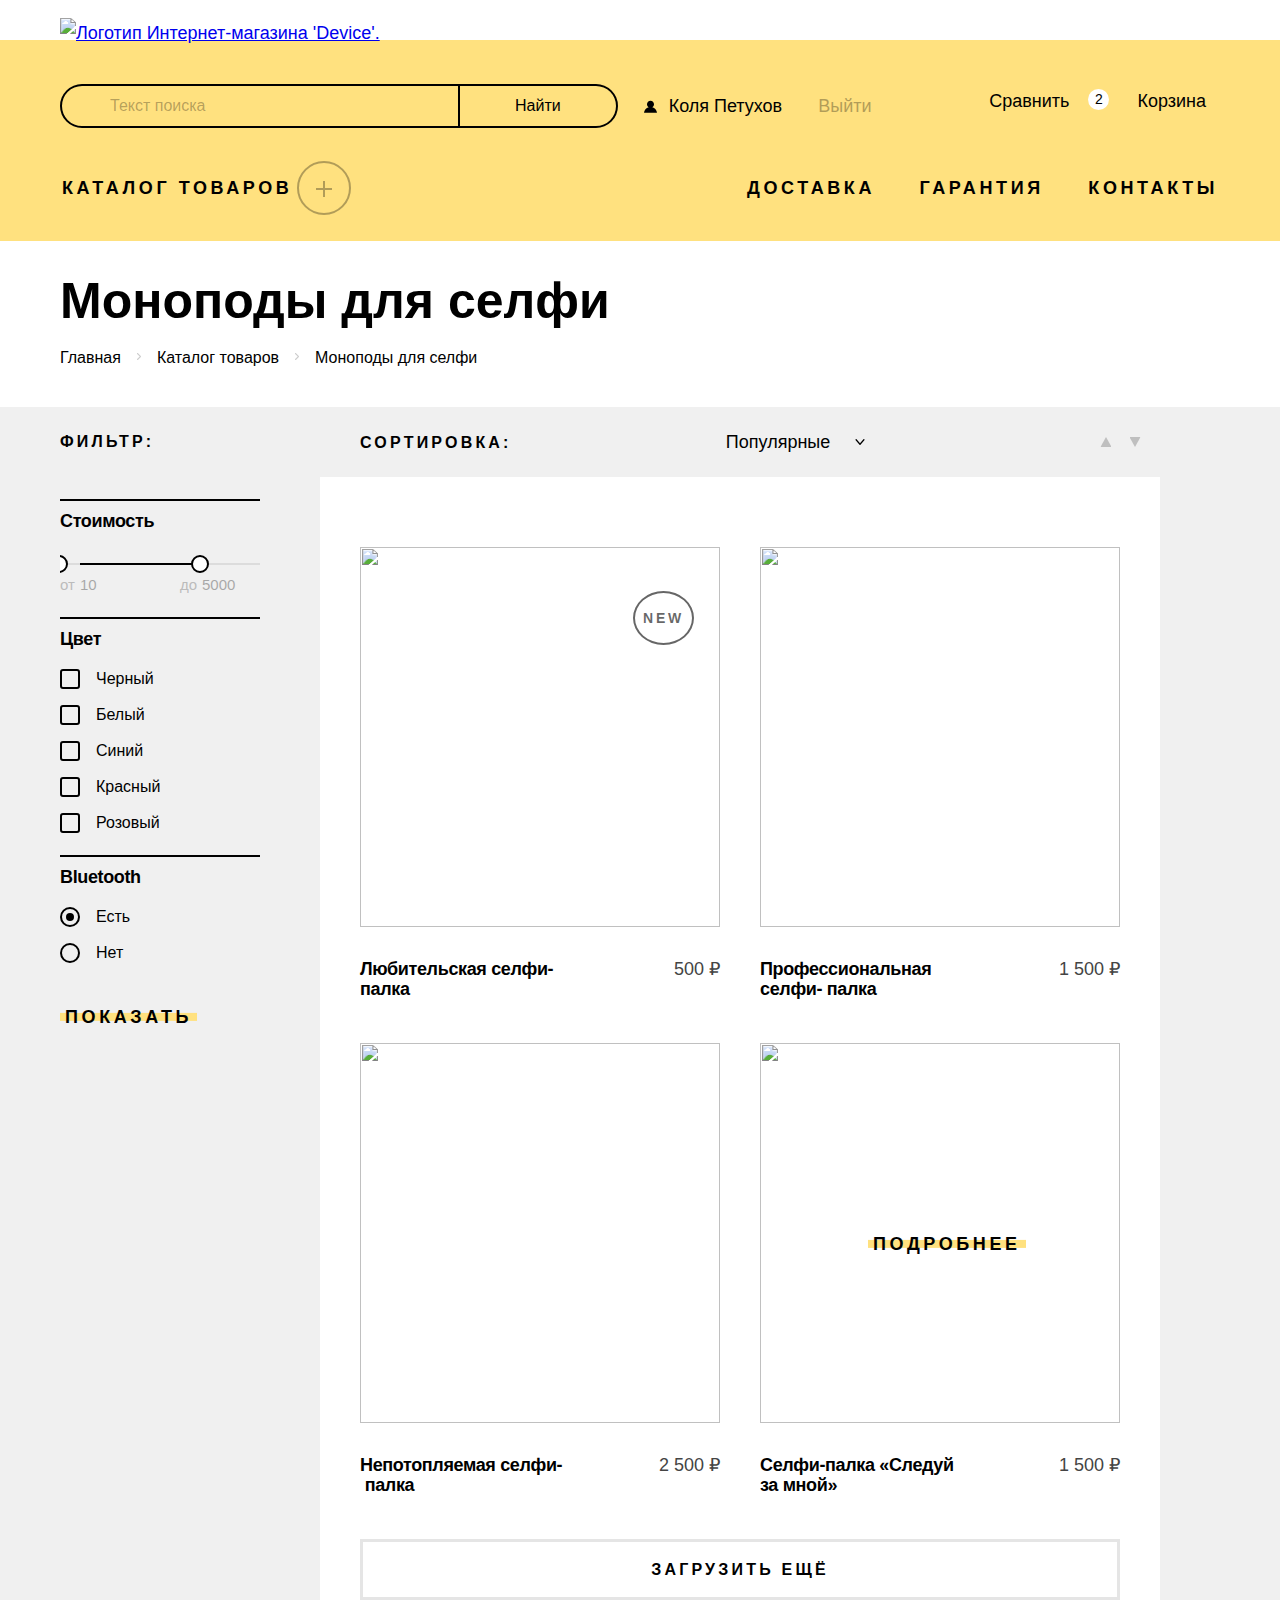
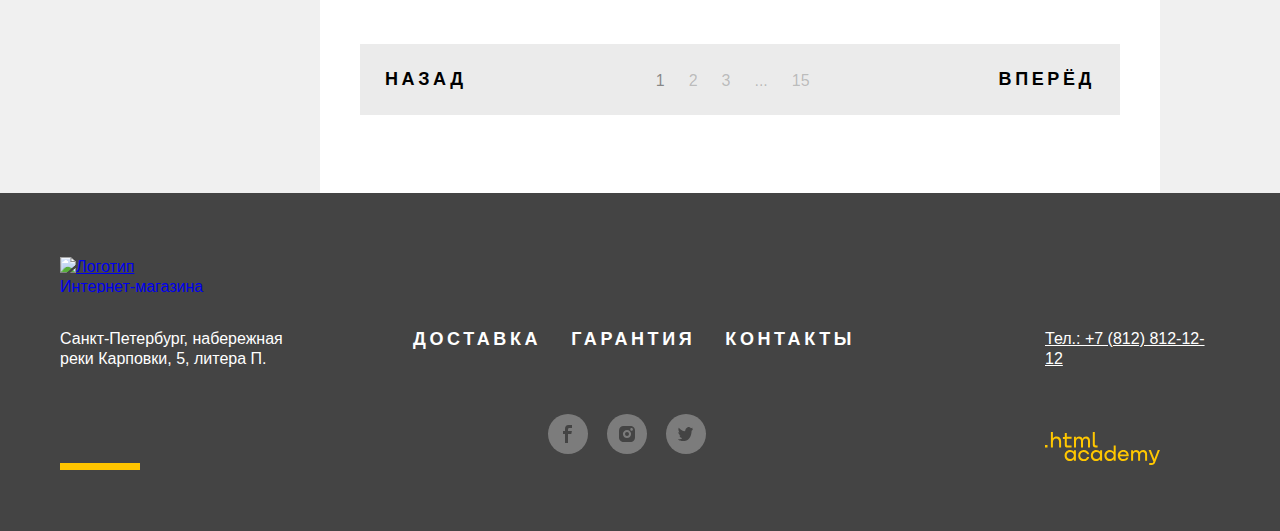
==== commit 29c72ad6: "Верстка без PixelPerfect" ====
--- a/catalog.html
+++ b/catalog.html
@@ -79,7 +79,7 @@
         <!-- Нижняя строка шапки -->
         <div class="navigation-container">
           <div class="navigation-catalog-container">
-            <a class="navigation-link" href="catalog.html">Каталог товаров
+            <a class="navigation-link" href="#">Каталог товаров
               <span class="icon-pluse"></span>
             </a>
             <ul class="navigation-catalog">
@@ -215,14 +215,14 @@
                 <ul class="catalog-filter-list">
                   <li class="catalog-filter-item">
                     <label class="control">
-                      <input class="visually-hidden control-input" type="radio" name="product-group" value="yes" checked>
+                      <input class="visually-hidden control-input" type="radio" name="bluetooth" value="yes" checked>
                       <span class="control-mark"></span>
                       <span class="control-label">Есть</span>
                     </label>
                   </li>
                   <li class="catalog-filter-item">
                     <label class="control">
-                      <input class="visually-hidden control-input" type="radio" name="product-group" value="no">
+                      <input class="visually-hidden control-input" type="radio" name="bluetooth" value="no">
                       <span class="control-mark"></span>
                       <span class="control-label">Нет</span>
                     </label>
@@ -256,51 +256,56 @@
               <!-- Список элементов -->
               <ul class="product-list">
                 <li class="product-card">
-                  <a class="product-card-link" href="#">
-                    <img class="product-card-image" src="images/products/product-1.jpg" width="360" height="380" alt="">
-                  </a>
+                  <div class="product-card-image">
+                    <img class="product-card-img" src="images/products/product-1.jpg" width="360" height="380" alt="">
+                    <span class="product-icon">New</span>
+                    <a class="button-main" href="#">
+                      <span>Подробнее</span>
+                    </a>
+                  </div>
                   <div class="product-card-content">
                     <a class="product-card-link" href="#">
-                      <h4 class="product-card-title">Любительская селфи-&nbsp;палка</h4>
+                      <h4 class="product-card-title">Любительская селфи-палка</h4>
                     </a>
                     <span class="product-card-price">500 ₽</span>
                   </div>
-                  <a class="button-main" href="#">
-                    <span>Подробнее</span>
-                  </a>
                 </li>
+                <!-- остановилась здесь -->
                 <li class="product-card">
-                  <a class="product-card-link" href="#">
-                    <img class="product-card-image" src="images/products/product-2.jpg" width="360" height="380" alt="">
-                  </a>
+                  <div class="product-card-image">
+                    <img class="product-card-img" src="images/products/product-2.jpg" width="360" height="380" alt="">
+                    <a class="button-main" href="#">
+                      <span>Подробнее</span>
+                    </a>
+                  </div>
                   <div class="product-card-content">
                     <a class="product-card-link" href="#">
                       <h4 class="product-card-title">Профессиональная селфи-&nbsp;палка</h4>
                     </a>
                     <span class="product-card-price">1 500 ₽</span>
                   </div>
-                  <a class="button-main" href="#">
-                    <span>Подробнее</span>
-                  </a>
                 </li>
                 <li class="product-card">
-                  <a class="product-card-link" href="#">
-                    <img class="product-card-image" src="images/products/product-3.jpg" width="360" height="380" alt="">
-                  </a>
+                  <div class="product-card-image">
+                    <img class="product-card-img" src="images/products/product-3.jpg" width="360" height="380" alt="">
+                    <a class="button-main" href="#">
+                      <span>Подробнее</span>
+                    </a>
+                  </div>
                   <div class="product-card-content">
                     <a class="product-card-link" href="#">
                       <h4 class="product-card-title">Непотопляемая селфи-&nbsp;палка</h4>
                     </a>
                     <span class="product-card-price">2 500 ₽</span>
                   </div>
-                  <a class="button-main" href="#">
-                    <span>Подробнее</span>
-                  </a>
                 </li>
                 <li class="product-card">
-                  <a class="product-card-link" href="#">
-                    <img class="product-card-image" src="images/products/product-4.jpg" width="360" height="380" alt="">
-                  </a>
+                  <div class="product-card-image">
+                    <img class="product-card-img" src="images/products/product-4.jpg" width="360" height="380" alt="">
+                    <a class="button-main" href="#">
+                      <span>Подробнее</span>
+                    </a>
+                  </div>
                   <div class="product-card-content">
                     <a class="product-card-link" href="#">
                       <h4 class="product-card-title">Селфи-палка «Следуй за&nbsp;мной»</h4>
@@ -315,10 +320,10 @@
               <button class="pagination-show-more" type="button">Загрузить ещё</button>
               <!-- Пагинация -->
               <div class="pagination-container">
-                <a class="pagination-prev">Назад</a>
+                <a class="pagination-prev" href="#">Назад</a>
                 <ol class="pagination">
                   <li class="pagination-item">
-                    <a class="pagination-link">1</a>
+                    <a class="pagination-link pagination-link-current">1</a>
                   </li>
                   <li class="pagination-item">
                     <a class="pagination-link" href="#">2</a>
@@ -366,17 +371,33 @@
             <ul class="footer-social-list">
               <li class="footer-social-item">
                 <a class="footer-social-link" href="https://twitter.com/htmlacademy_ru" target="_blank">
-                  <span class="1visually-hidden">Facebook</span>
+                  <span class="footer-social-link-container">
+                    <svg class="footer-social-link-svg" width="9" height="18" viewBox="0 0 9 18" fill="none" xmlns="http://www.w3.org/2000/svg">
+                      <path d="M6.5 3H9V0H5.6C2.8 0 2 1.7 2 4.2V6H0v3h2v9h3V9h3.3l.6-3H5V4.5C5 3.7 5.3 3 6.5 3Z"/>
+                    </svg>
+                  </span>
+                  <span class="visually-hidden">Facebook</span>
                 </a>
               </li>
               <li class="footer-social-item">
                 <a class="footer-social-link" href="https://www.facebook.com/htmlacademy" target="_blank">
-                  <span class="1visually-hidden">Instagram</span>
+                  <span class="footer-social-link-container">
+                    <svg class="footer-social-link-svg" width="16" height="16" viewBox="0 0 16 16" fill="none" xmlns="http://www.w3.org/2000/svg">
+                      <path d="M8 10a2 2 0 1 0 0-4 2 2 0 0 0 0 4Z"/>
+                      <path d="M14.7 1.3c-.9-.9-2-1.3-3.4-1.3H4.7C1.9 0 0 1.9 0 4.7v6.6c0 1.4.4 2.6 1.4 3.4.9.9 2 1.3 3.3 1.3h6.6c1.4 0 2.6-.4 3.4-1.3.8-.9 1.3-2 1.3-3.4V4.7c0-1.4-.4-2.6-1.3-3.4ZM8 12.1c-2.2 0-4.1-1.8-4.1-4.1S5.8 3.9 8 3.9c2.2 0 4.1 1.8 4.1 4.1s-1.9 4.1-4.1 4.1Zm4.6-7.4c-.7 0-1.3-.5-1.3-1.3s.5-1.3 1.3-1.3c.7 0 1.3.6 1.3 1.3 0 .7-.6 1.3-1.3 1.3Z"/>
+                    </svg>
+                  </span>
+                  <span class="visually-hidden">Instagram</span>
                 </a>
               </li>
               <li class="footer-social-item">
                 <a class="footer-social-link" href="https://www.youtube.com/c/HTMLAcademyRUS" target="_blank">
-                  <span class="1visually-hidden">Твиттер</span>
+                  <span class="footer-social-link-container">
+                    <svg class="footer-social-link-svg" width="15" height="15" viewBox="0 0 15 15" fill="none" xmlns="http://www.w3.org/2000/svg">
+                      <path d="M9.7.16c1.5-.5 2.6.3 3.2 1.1.5-.2 1.1-.4 1.7-.6 0 .8-.5 1.4-.8 1.6.7.2 1.2-.4 1.2-.4-.1.9-.9 1.7-1.4 1.9-.2 6.3-2.8 10.4-8.9 10.3h-.4c-.3 0-3.7-.4-4.3-1.8 2 .2 3.4-.4 4.1-1.1-.8-.3-2.4-.4-2.6-2.8.3.2.5.3 1.1.2-1.1-.8-2.3-1.5-2.2-3.5.3.3.9.5 1.2.4C1 5.26-.2 2.36.8.86c1.6 1.7 3.3 3.4 6.3 3.5.2-2.1 1-3.5 2.6-4.2Z"/>
+                    </svg>
+                  </span>
+                  <span class="visually-hidden">Твиттер</span>
                 </a>
               </li>
             </ul>
@@ -384,10 +405,10 @@
           <div class="footer-right-wrapper">
             <a class="footer-phone" href="tel:+78128121212">Тел.: +7 (812) 812-12-12</a>
             <a class="htmlacademy-link" href="https://htmlacademy.ru" target="_blank">
-              <svg aria-hidden="true" focusable="false" width="115" height="34" fill="none" xmlns="http://www.w3.org/2000/svg">
+              <svg width="115" height="33" viewBox="0 0 115 33" fill="none" xmlns="http://www.w3.org/2000/svg">
                 <path d="M0 12.9v2.6h2.5v-2.6H0ZM11.6 4.5c-1.6 0-2.8.7-3.6 1.7h-.1V0h-2v15.5h2v-5.3c0-2.1 1.3-3.6 3.3-3.6 1.8 0 2.9 1.4 2.9 3.2v5.7h2V9.4c.1-3-1.8-4.9-4.5-4.9ZM26.6 4.8h-4.8V1.1h-2v3.8h-1.9v2h1.9v6c0 1.7 1 2.7 2.7 2.7h4.1v-2h-3.7c-.7 0-1.1-.4-1.1-1.1V6.8h4.8v-2ZM41.1 4.6c-1.6 0-2.9.8-3.5 2.1h-.1c-.6-1.2-1.8-2.1-3.4-2.1-1.4 0-2.5.8-3.1 1.8h-.1V4.8H29v10.6h2V10c0-2 1-3.5 2.6-3.5 1.5 0 2.4 1 2.4 2.6v6.3h2V9.8c0-2.4 1.4-3.3 2.6-3.3 1.5 0 2.4 1 2.4 2.6v6.3h2V8.9c.1-2.5-1.4-4.3-3.9-4.3ZM47.8 12.7c0 1.7 1 2.7 2.8 2.7h2v-2h-1.7c-.7 0-1.1-.4-1.1-1.1V0h-2v12.7ZM28.9 19.7c-.9-1.1-2.2-1.8-3.9-1.8-3.1 0-5.4 2.3-5.4 5.6s2.3 5.6 5.4 5.6c1.8 0 3-.8 3.8-1.9h.1v1.6h2V18.2h-2v1.5Zm-3.6 7.4c-2.2 0-3.6-1.6-3.6-3.6s1.4-3.6 3.6-3.6 3.6 1.6 3.6 3.6c0 1.9-1.4 3.6-3.6 3.6ZM44.2 22c-.5-2.4-2.6-4.1-5.4-4.1a5.4 5.4 0 0 0-5.6 5.6c0 3.1 2.2 5.6 5.6 5.6 2.8 0 4.9-1.8 5.4-4.2h-2.1a3.4 3.4 0 0 1-3.3 2.3c-2.2 0-3.6-1.6-3.6-3.6s1.4-3.6 3.6-3.6c1.6 0 2.8 1 3.3 2.2h2.1V22ZM55.1 19.7c-.9-1.1-2.2-1.8-3.9-1.8-3.1 0-5.4 2.3-5.4 5.6s2.3 5.6 5.4 5.6c1.8 0 3-.8 3.8-1.9h.1v1.6h2V18.2h-2v1.5Zm-3.6 7.4c-2.2 0-3.6-1.6-3.6-3.6s1.4-3.6 3.6-3.6 3.6 1.6 3.6 3.6c0 1.9-1.5 3.6-3.6 3.6ZM68.7 19.8c-.9-1.1-2.2-1.9-3.9-1.9-3.1 0-5.4 2.3-5.4 5.6s2.2 5.6 5.4 5.6c1.7 0 3-.8 3.8-1.8h.1v1.5h2V13.4h-2v6.4Zm-3.6 7.3c-2.2 0-3.6-1.6-3.6-3.6s1.4-3.6 3.6-3.6 3.6 1.6 3.6 3.6c-.1 2-1.5 3.6-3.6 3.6ZM78.3 17.9c-3.3 0-5.5 2.5-5.5 5.6 0 3 2.1 5.6 5.5 5.6 2.5 0 4.5-1.3 5.2-3.6h-2.1c-.5 1-1.6 1.6-3 1.6-1.9 0-3.3-1.3-3.4-2.9h8.8c.2-3.6-2-6.3-5.5-6.3Zm0 1.9c1.7 0 3 1 3.3 2.6h-6.5c.3-1.5 1.5-2.6 3.2-2.6ZM98.2 17.9c-1.6 0-2.9.8-3.6 2h-.1c-.6-1.2-1.8-2-3.4-2-1.4 0-2.5.7-3.1 1.8v-1.5h-1.9v10.6h2v-5.4c0-2 1-3.4 2.6-3.5 1.5 0 2.4 1 2.4 2.6v6.3h2v-5.6c0-2.4 1.4-3.3 2.6-3.3 1.5 0 2.4 1 2.4 2.6v6.3h2v-6.5c.1-2.6-1.4-4.4-3.9-4.4ZM109.4 27l-3.6-8.9h-2.2l4.8 11.6c-.3.9-.7 1.2-1.7 1.2h-2.5v2h2.5c1.8 0 2.8-.8 3.5-2.6l4.7-12.2h-2.1l-3.4 8.9Z"/>
               </svg>
-              <span class="1visually-hidden">htmlacademy.ru</span>
+              <span class="visually-hidden">htmlacademy.ru</span>
             </a>
           </div>
         </div>
--- a/styles/styles.css
+++ b/styles/styles.css
@@ -1,4 +1,4 @@
-/* @font-face {
+@font-face {
   font-family: "Rubik";
   font-style: normal;
   font-weight: 400;
@@ -12,9 +12,9 @@
   font-weight: 700;
   src: url("../fonts/rubik/rubik-700.woff2") format("woff2");
   font-display: swap;
-} */
-
-@font-face {
+}
+
+/*@font-face {
   font-family: "Rubik";
   font-style: normal;
   font-weight: 400;
@@ -28,7 +28,7 @@
   font-weight: 700;
   src: url("fonts/rubik/rubik-700.woff2") format("woff2");
   font-display: swap;
-}
+}*/
 
 @font-face {
   font-family: "Raleway";
@@ -75,7 +75,6 @@
   position: relative;
   align-self: flex-start;
   padding: 10px 5px;
-  transition: all 0.3s ease-in;
   font-family: "Raleway", sans-serif;
   font-weight: 800;
   font-size: 18px;
@@ -123,19 +122,16 @@
   transform: scale(1);
 }
 
-/* не могу отключить эффект при ховере - расширение фона кнопки */
-
-.button-main:hover::after + .button-main-disabled {
-  transform: none;
-  transition: none;
-}
-
 .button-main:active {
   outline: none;
 }
 
 .button-main:active::after {
   background-color: #FFCC33;
+}
+
+.button-main-disabled:hover::after {
+  transform: scaleY(0.2);
 }
 
 .main-title {
@@ -233,21 +229,22 @@
   border-radius: 50px 0px 0px 50px;
 }
 
+.search-field:focus {
+  outline: 2px solid #AF4FFF;
+  outline-offset: 2px;
+}
+
+.search-field:disabled {
+  opacity: 0.3;
+}
+
+.search-field:disabled:focus {
+  outline: none;
+}
+
 .search-field::placeholder {
   color:rgba(0, 0, 0, 0.3);
   opacity: 1;
-}
-
-.search-field:focus {
-  outline: 2px solid #AF4FFF;
-}
-
-.search-field:disabled {
-  opacity: 0.3;
-}
-
-.search-field:disabled:focus {
-  outline: none;
 }
 
 .search-button {
@@ -255,6 +252,7 @@
   font-family: "Rubik", sans-serif;
   font-size: 16px;
   line-height: 20px;
+  color: #000000;
   background-color: transparent;
   border: 2px solid #000000;
   border-left-width: 1px;
@@ -269,6 +267,7 @@
 
 .search-button:focus {
   outline: 2px solid #AF4FFF;
+  outline-offset: 2px;
 }
 
 .search-button:active {
@@ -282,8 +281,14 @@
   cursor: default;
 }
 
-.search-button:disabled:focus {
-  outline: none;
+.search-button:disabled:hover {
+  color: #000000;
+  background-color: transparent;
+}
+
+.search-button:disabled:active {
+  color: #000000;
+  background-color: transparent;
 }
 
 .user-menu-link {
@@ -294,9 +299,9 @@
   text-decoration: none;
 }
 
-.icon-auth {
+/* .icon-auth {
   margin-left: 28px;
-}
+} */
 
 .user-menu-link::before,
 .icon-auth::before,
@@ -308,9 +313,9 @@
 
 .icon-auth::before {
   left: 0;
-  top: 12px;
+  top: 11px;
   width: 13px;
-  height: 12px;
+  height: 13px;
   background-image: url("../images/icon-auth.svg");
 }
 
@@ -401,8 +406,6 @@
   justify-content: space-between;
 }
 
-/* остановилась здесь */
-
 .navigation-link {
   position: relative;
   padding: 2px;
@@ -453,7 +456,7 @@
   padding: 17px 59px 17px 2px;
 }
 
-.navigation-catalog-container .navigation-link:focus-within + .navigation-catalog {
+.navigation-catalog-container:focus-within .navigation-catalog {
   display: flex;
 }
 
@@ -554,7 +557,7 @@
 
 .slider-container {
   position: relative;
-  margin-bottom: 108px;
+  /* margin-bottom: 108px; */
   padding-bottom: 108px;
 }
 
@@ -609,6 +612,7 @@
 
 .slider-button:focus {
   outline: 2px solid #AF4FFF;
+  outline-offset: 2px;
 }
 
 .slider-button:active {
@@ -726,6 +730,7 @@
 
 .slider-pagination-button:focus {
   outline: 2px solid #AF4FFF;
+  outline-offset: 2px;
 }
 
 .slider-pagination-button:active {
@@ -752,96 +757,61 @@
 
 .catalog-list-item {
   position: relative;
-}
-
-.catalog-section-link::before {
-  position: absolute;
+  padding-top: 33px;
+}
+
+.catalog-list-item::before {
+  position: relative;
   content: "";
+  display: block;
   width: 160px;
   height: 160px;
-  bottom: 95px;
+  bottom: 33px;
   background-color: #FFE17F;
-}
-
-.catalog-section-link:hover::before {
+  background-repeat: no-repeat;
+  background-position: center;
+}
+
+.catalog-list-item.virtual-reality::before {
+  background-image: url("../images/catalog-sections/virtual-reality.svg");
+}
+
+.catalog-list-item.monopods-for-selfie::before {
+  background-image: url("../images/catalog-sections/monopods-for-selfie.svg");
+  background-position: bottom 0px center;
+}
+
+.catalog-list-item.action-cameras::before {
+  background-image: url("../images/catalog-sections/action-cameras.svg");
+}
+
+.catalog-list-item.fitness-bracelets::before {
+  background-image: url("../images/catalog-sections/fitness-bracelets.svg");
+}
+
+.catalog-list-item.smart-watches::before {
+  background-image: url("../images/catalog-sections/smart-watches.svg");
+}
+
+.catalog-list-item.quadcopters::before {
+  background-image: url("../images/catalog-sections/quadcopters.svg");
+}
+.catalog-list-item:hover::before {
   background-color: #FFC700;
 }
 
-.catalog-section-link:focus {
-  outline: 2px solid #AF4FFF;
-}
-
-.catalog-section-link:active {
+.catalog-list-item:focus-within {
+  outline: 2px solid #AF4FFF;
+  outline-offset: 2px;
+}
+
+.catalog-list-item:active {
   opacity: 0.3;
 }
 
-.virtual-reality::after {
-  position: absolute;
-  content: "";
-  background-image: url("../images/catalog-sections/virtual-reality.svg");
-  background-repeat: no-repeat;
-  width: 97px;
-  height: 55px;
-  bottom: 150px;
-  left: 20%;
-}
-
-.monopods-for-selfie::after {
-  position: absolute;
-  content: "";
-  background-image: url("../images/catalog-sections/monopods-for-selfie.svg");
-  background-repeat: no-repeat;
-  width: 86px;
-  height: 117px;
-  bottom: 95px;
-  left: 20%;
-}
-
-.action-cameras::after {
-  position: absolute;
-  content: "";
-  background-image: url("../images/catalog-sections/action-cameras.svg");
-  background-repeat: no-repeat;
-  width: 71px;
-  height: 87px;
-  bottom: 130px;
-  left: 30%;
-}
-
-.fitness-bracelets::after {
-  position: absolute;
-  content: "";
-  background-image: url("../images/catalog-sections/fitness-bracelets.svg");
-  background-repeat: no-repeat;
-  width: 107px;
-  height: 65px;
-  bottom: 140px;
-  left: 16%;
-}
-
-.smart-watches::after {
-  position: absolute;
-  content: "";
-  background-image: url("../images/catalog-sections/smart-watches.svg");
-  background-repeat: no-repeat;
-  width: 56px;
-  height: 98px;
-  bottom: 125px;
-  left: 34%;
-}
-
-.quadcopters::after {
-  position: absolute;
-  content: "";
-  background-image: url("../images/catalog-sections/quadcopters.svg");
-  background-repeat: no-repeat;
-  width: 132px;
-  height: 69px;
-  bottom: 140px;
-  left: 9%;
-}
-
 .catalog-section-link {
+  display: inline-block;
+  padding-bottom: 14px;
   font-family: "Raleway", sans-serif;
   font-weight: 800;
   font-size: 18px;
@@ -850,6 +820,10 @@
   background-color: #FFFFFF;
   letter-spacing: -0.02em;
   text-decoration: none;
+}
+
+.catalog-section-link:focus {
+  outline: none;
 }
 
 .services {
@@ -920,6 +894,20 @@
   max-width: 280px;
 }
 
+.services-tab-current:hover {
+  color: rgba(255, 225, 127, 0.5);
+}
+
+.services-tab-current:focus {
+  outline: 2px solid #AF4FFF;
+  outline-offset: 2px;
+}
+
+.services-tab-current:active {
+  color: rgba(255, 225, 127, 0.3);
+  outline: none;
+}
+
 .services-tab-content {
   position: relative;
   width: 475px;
@@ -1113,6 +1101,20 @@
   background-color: #ffffff;
 }
 
+.contacts-phone:hover {
+  opacity: 0.6;
+}
+
+.contacts-phone:focus {
+  outline: 2px solid #AF4FFF;
+  outline-offset: 2px;
+}
+
+.contacts-phone:active {
+  opacity: 0.3;
+  outline: none;
+}
+
 .newsletter {
   background-color: #F0F0F0;
 }
@@ -1163,6 +1165,21 @@
   border: none;
   border-bottom: 3px solid #C4C4C4;
 }
+
+.newsletter-field:focus-visible {
+  background-color: #DCDCDC;
+  outline: none;
+}
+
+.newsletter-field:disabled {
+  opacity: 0.5;
+  border-color: #C4C4C4;
+}
+
+/* Invalid */
+/* .newsletter-field:invalid {
+  border-color: #FF3D3D;
+} */
 
 /* Placeholder */
 .newsletter-field::placeholder {
@@ -1182,6 +1199,32 @@
   cursor: pointer;
 }
 
+.newsletter-button:hover {
+  border: 3px solid #000000;
+}
+
+.newsletter-button:focus {
+  outline: 2px solid #AF4FFF;
+  outline-offset: 2px;
+}
+
+.newsletter-button:active {
+  opacity: 0.3;
+  outline: none;
+}
+
+.newsletter-button:disabled {
+  opacity: 0.3;
+}
+
+.newsletter-button:disabled:hover,
+.newsletter-button:disabled:focus {
+  border: 3px solid #CECECE;
+  opacity: 0.3;
+  outline: none;
+  cursor: default;
+}
+
 .newsletter-bottom-wrapper .newsletter-description {
   position: relative;
 }
@@ -1238,6 +1281,7 @@
   width: 175px;
   display: flex;
   flex-direction: column;
+  align-items: flex-start;
   margin-left: 190px;
 }
 
@@ -1273,6 +1317,8 @@
 }
 
 .footer-menu-link {
+  position: relative;
+  /* padding-bottom: 6px; */
   font-family: "Raleway", sans-serif;
   font-weight: 800;
   font-size: 18px;
@@ -1282,12 +1328,45 @@
   text-decoration: none;
 }
 
+.footer-menu-link:hover,
+.footer-phone:hover {
+  color: #FFC700;
+}
+
+.footer-menu-link:hover {
+  text-decoration: none;
+}
+
+.footer-menu-link:hover::before,
+.footer-menu-link:active::before {
+  position: absolute;
+  content: "";
+  height: 2px;
+  right: 4px;
+  bottom: -4px;
+  left: 1px;
+  background-color: #FFC700;
+}
+
+.footer-menu-link:focus,
+.footer-phone:focus {
+  outline: 2px solid #AF4FFF;
+  outline-offset: 2px;
+}
+
+.footer-menu-link:active,
+.footer-phone:active {
+  color: #FFC700;
+  opacity: 0.3;
+  outline: none;
+}
+
 .footer-social-list {
   display: flex;
   justify-content: center;
-  list-style-type: none;
   margin: 0 auto;
   padding: 0;
+  list-style-type: none;
 }
 
 .footer-social-item {
@@ -1340,7 +1419,25 @@
   fill: #FFC700;
 }
 
-/* начало модалки */
+.htmlacademy-link:hover svg {
+  fill: #FFFFFF;
+}
+
+.htmlacademy-link:focus {
+  outline: 2px solid #AF4FFF;
+  outline-offset: 2px;
+}
+
+.htmlacademy-link:focus svg {
+  fill: rgba(255, 255, 255, 0.3);
+}
+
+.htmlacademy-link:active {
+  opacity: 0.3;
+  outline: none;
+}
+
+/* Поп-ап "Доставка под заказ" */
 .modal-container {
   position: fixed;
   top: 0;
@@ -1358,11 +1455,11 @@
 
 .modal {
   position: relative;
-  /* z-index: 3; */
   margin: auto;
   padding: 62px 70px 72px 70px;
   background-color: #ffffff;
   border: 10px solid #000000;
+  box-shadow: 0px 10px 0px rgba(0, 0, 0, 0.1);
 }
 
 .modal-order {
@@ -1456,6 +1553,33 @@
   background-repeat: no-repeat;
   background-position: right 20px center;
 }
+
+.field-truth-show {
+  display: none;
+  font-size: 14px;
+  line-height: 20px;
+}
+
+.field-group .field-truth-show {
+  display: block;
+}
+
+/* остановилась здесь - доделать border инпута при ошибке + отображение подсказки */
+.field-error-show {
+  display: none;
+  font-size: 14px;
+  line-height: 20px;
+  color: #FF3D3D;
+}
+
+.field-group .field-error-show {
+  display: block;
+}
+
+
+/* .field-error .order-email {
+  border: 2px solid #FF3D3D;
+} */
 
 .order-comment {
   width: 500px;
@@ -1533,11 +1657,12 @@
   font-family: "Rubik", sans-serif;
   font-size: 16px;
   line-height: 20px;
-  text-transform: none;
-  text-align: left;
+  font-weight: 400;
+  /* text-transform: none;
+  text-align: left; */
   color: #FFFFFF;
   background-color: #000000;
-  /* box-shadow: 0px 15px 30px rgba(0, 0, 0, 0.3); */
+  box-shadow: 0px 10px 0px rgba(0, 0, 0, 0.1);
   transform: translateX(-50%);
 }
 
@@ -1635,7 +1760,12 @@
 
 /* конец модалки */
 
+.user-left-wrapper .user-menu-link {
+  margin-left: 26px;
+}
+
 .exit {
+  padding: 2px 5px;
   opacity: 0.3;
 }
 
@@ -1689,6 +1819,20 @@
   line-height: 19px;
   color: inherit;
   text-decoration: none;
+}
+
+.breadcrumbs-link:hover {
+  opacity: 0.6;
+}
+
+.breadcrumbs-link:focus {
+  outline: 2px solid #AF4FFF;
+  outline-offset: 2px;
+}
+
+.breadcrumbs-link:active {
+  opacity: 0.3;
+  outline: none;
 }
 
 .catalog-products {
@@ -1759,7 +1903,7 @@
 .range {
   max-width: 200px;
   overflow: auto;
-  padding-top: 8px;
+  padding-top: 12px;
 }
 
 .range-scale {
@@ -1780,15 +1924,32 @@
   position: absolute;
   width: 18px;
   height: 18px;
-  background: #ffffff;
+  background-color: #ffffff;
   border: 2px solid #000000;
   border-radius: 50%;
   cursor: pointer;
 }
 
+.range-toggle:hover {
+  background-color: #EBEBEB;
+  border: 2px solid rgba(0, 0, 0, 0.5);
+}
+
+.range-toggle:focus {
+  outline: 2px solid #AF4FFF;
+  outline-offset: 2px;
+}
+
+.range-toggle:active {
+  background-color: #000000;
+  border: 2px solid #000000;
+  outline: none;
+}
+
 .toggle-min {
   top: -8px;
   left: -10px;
+  transform: translateX(-20px);
 }
 
 .toggle-max {
@@ -1826,6 +1987,11 @@
   margin: 0;
 }
 
+.range-input:focus-visible {
+  outline: 2px solid #AF4FFF;
+  outline-offset: 2px;
+}
+
 /* List */
 .catalog-filter-list {
   margin: 0;
@@ -1856,19 +2022,43 @@
   border-radius: 3px;
 }
 
-/* позже дописать стили */
-/* .control-input:focus ~ .control-mark,
-.control-input:active ~ .control-mark {
-  border-color: #af7842;
-}
-
-.control:hover .control-mark {
-  border-color: #814b18;
+.control-input:hover + .control-mark {
+  opacity: 0.6;
+}
+
+.control-input:hover ~ .control-label {
+  color: rgba(0, 0, 0, 0.6);
+}
+
+.control-input:focus ~ .control-mark {
+  outline: 2px solid #AF4FFF;
+  outline-offset: 2px;
+}
+
+.control-input:active + .control-mark {
+  opacity: 0.3;
+  outline: none;
+}
+
+.control-input:active ~ .control-label {
+  color: rgba(0, 0, 0, 0.3);
 }
 
 .control-input:disabled + .control-mark {
-  border-color: #242424;
-} */
+  opacity: 0.1;
+}
+
+.control-input:disabled ~ .control-label {
+  color: rgba(0, 0, 0, 0.1);
+}
+
+.control-input:disabled:hover + .control-mark {
+  opacity: 0.1;
+}
+
+.control-input:disabled:hover ~ .control-label {
+  color: rgba(0, 0, 0, 0.1);
+}
 
 /* Checkbox */
 .control-input[type="checkbox"]:checked + .control-mark {
@@ -1882,21 +2072,6 @@
   background-position: center;
 }
 
-/* позже */
-/* .control-input[type="checkbox"]:hover + .control-mark {
-  background-color: rgba(255, 255, 255, 0.6);
-}
-
-.control-input[type="checkbox"]:focus + .control-mark {
-  background-color: rgba(255, 255, 255, 0.6);
-  outline: 3px solid #83B3D3;
-}
-
-.control-input[type="checkbox"]:active + .control-mark {
-  background-color: rgba(255, 255, 255, 0.3);
-  outline: none;
-} */
-
 /* Radio */
 .control-input[type="radio"] + .control-mark {
   border-radius: 50%;
@@ -1912,19 +2087,6 @@
   background-color: #000000;
   border-radius: 50%;
 }
-
-/* позже */
-/* .control-input[type="radio"] + .control-mark:focus {
-  outline: 3px solid #83B3D3;
-}
-
-.control-input[type="radio"]:focus + .control-mark {
-  outline: 3px solid #83B3D3;
-}
-
-.control-input[type="radio"]:active + .control-mark {
-  outline: none;
-} */
 
 /* Label */
 .control-label {
@@ -1975,6 +2137,20 @@
   appearance: none;
 }
 
+.select-control:hover {
+  opacity: 0.6;
+}
+
+.select-control:focus {
+  outline: 2px solid #AF4FFF;
+  outline-offset: 2px;
+}
+
+.select-control:active {
+  opacity: 0.3;
+  outline: none;
+}
+
 .sorting-buttons {
   display: flex;
   align-items: center;
@@ -1991,11 +2167,17 @@
   cursor: pointer;
 }
 
+.button-sort:focus-visible {
+  outline: 2px solid #AF4FFF;
+  outline-offset: 12px;
+}
+
 .sort-up::before,
 .sort-down::before {
   position: absolute;
   content: "";
   top: 0;
+  right: 0;
   width: 11px;
   height: 10px;
   background-image: url("../images/icon-sort.svg");
@@ -2007,6 +2189,22 @@
   transform: rotate(-180deg);
 }
 
+.sort-up:hover::before,
+.sort-down:hover::before {
+  opacity: 0.5;
+}
+
+.sort-up:focus-visible::before,
+.sort-down:focus-visible::before {
+  outline: none;
+}
+
+.sort-up:active::before,
+.sort-down:active::before {
+  opacity: 1;
+  outline: none;
+}
+
 .background-container {
   padding: 70px 40px 78px 40px;
   background-color: #FFFFFF;
@@ -2026,22 +2224,50 @@
   position: relative;
 }
 
-.product-card-link {
-  color: #000000;
-  text-decoration: none;
-}
-
 .product-card-image {
+  position: relative;
+}
+
+.product-card-image::before {
+  position: absolute;
+  content: "";
+  inset: 0;
+  background-color: rgba(240, 240, 240, 0.8);
+  opacity: 0;
+}
+
+.product-card-image .button-main {
+  transform: scale(0);
+}
+
+.product-card-image:hover::before {
+  opacity: 1;
+}
+
+.product-card-image:hover .button-main {
+  transform: scale(1);
+  transition: 0.25s ease-in;
+}
+
+.product-card-img {
   display: block;
 }
 
-/* не работает - остановилась здесь */
-.product-card-link:hover {
-  opacity: 0.4;
-}
-
-.product-card-link:hover + .product-card-title {
+.product-icon {
+  position: absolute;
+  top: 44px;
+  left: 273px;
+  padding: 17px 8px;
+  font-family: "Raleway", sans-serif;
+  font-size: 14px;
+  line-height: 16px;
+  font-weight: 800;
   color: rgba(0, 0, 0, 0.6);
+  background-color: transparent;
+  letter-spacing: 0.2em;
+  text-transform: uppercase;
+  border: 2px solid rgba(0, 0, 0, 0.6);
+  border-radius: 50%;
 }
 
 .product-card-content {
@@ -2049,6 +2275,20 @@
   justify-content: space-between;
   align-items: flex-start;
   margin-top: 32px;
+}
+
+.product-card-content:hover {
+  opacity: 0.6;
+}
+
+.product-card-content:active {
+  opacity: 0.3;
+}
+
+.product-card-link {
+  position: relative;
+  color: #000000;
+  text-decoration: none;
 }
 
 .product-card-title {
@@ -2077,11 +2317,11 @@
   left: 30%;
 }
 
+/* остановилась здесь */
+
 .pagination-show-more {
   width: 100%;
   padding: 18px;
-  border: 3px solid #E5E5E5;
-  cursor: pointer;
   font-family: "Raleway", sans-serif;
   font-weight: 800;
   font-size: 16px;
@@ -2090,6 +2330,38 @@
   background-color: #FFFFFF;
   letter-spacing: 0.2em;
   text-transform: uppercase;
+  border: 3px solid #E5E5E5;
+  cursor: pointer;
+}
+
+.pagination-show-more:hover {
+  color: #FFFFFF;
+  background-color: #000000;
+  border: 3px solid #000000;
+}
+
+.pagination-show-more:focus {
+  outline: 2px solid #AF4FFF;
+  outline-offset: 2px;
+}
+
+.pagination-show-more:active {
+  color: rgba(255, 255, 255, 0.3);
+  outline: none;
+}
+
+.pagination-show-more:disabled {
+  opacity: 0.3;
+  cursor: default;
+}
+
+.pagination-show-more:disabled:hover,
+.pagination-show-more:disabled:focus {
+  color: #000000;
+  background-color: #FFFFFF;
+  border: 3px solid #E5E5E5;
+  opacity: 0.3;
+  outline: none;
 }
 
 .pagination-container {
@@ -2122,6 +2394,25 @@
   text-decoration: none;
 }
 
+.pagination-prev:hover,
+.pagination-next:hover {
+  background-color: #DCDCDC;
+}
+
+.pagination-prev:focus,
+.pagination-next:focus {
+  outline: 2px solid #AF4FFF;
+  outline-offset: 2px;
+}
+
+
+.pagination-prev:active,
+.pagination-next:active {
+  /* background-color: #DCDCDC; */
+  color: rgba(0, 0, 0, 0.3);
+  outline: none;
+}
+
 .pagination-item {
   padding: 12px;
 }
@@ -2131,10 +2422,28 @@
   font-weight: 400;
   font-size: 16px;
   line-height: 20px;
-  color: #444444;
+  color: rgba(68, 68, 68, 0.3);
   background-color: #EBEBEB;
   text-decoration: none;
-  opacity: 0.3;
+}
+
+.pagination-link:hover {
+  color: rgba(68, 68, 68, 1);
+}
+
+.pagination-link:focus {
+  color: rgba(68, 68, 68, 0.3);
+  outline: 2px solid #AF4FFF;
+  outline-offset: 12px;
+}
+
+.pagination-link:active {
+  color: rgba(68, 68, 68, 0.1);
+  outline: none;
+}
+
+.pagination-link-current {
+  color: rgba(68, 68, 68, 0.6);
 }
 
 .popover {
@@ -2351,3 +2660,4 @@
   outline: none;
   cursor: default;
 }
+
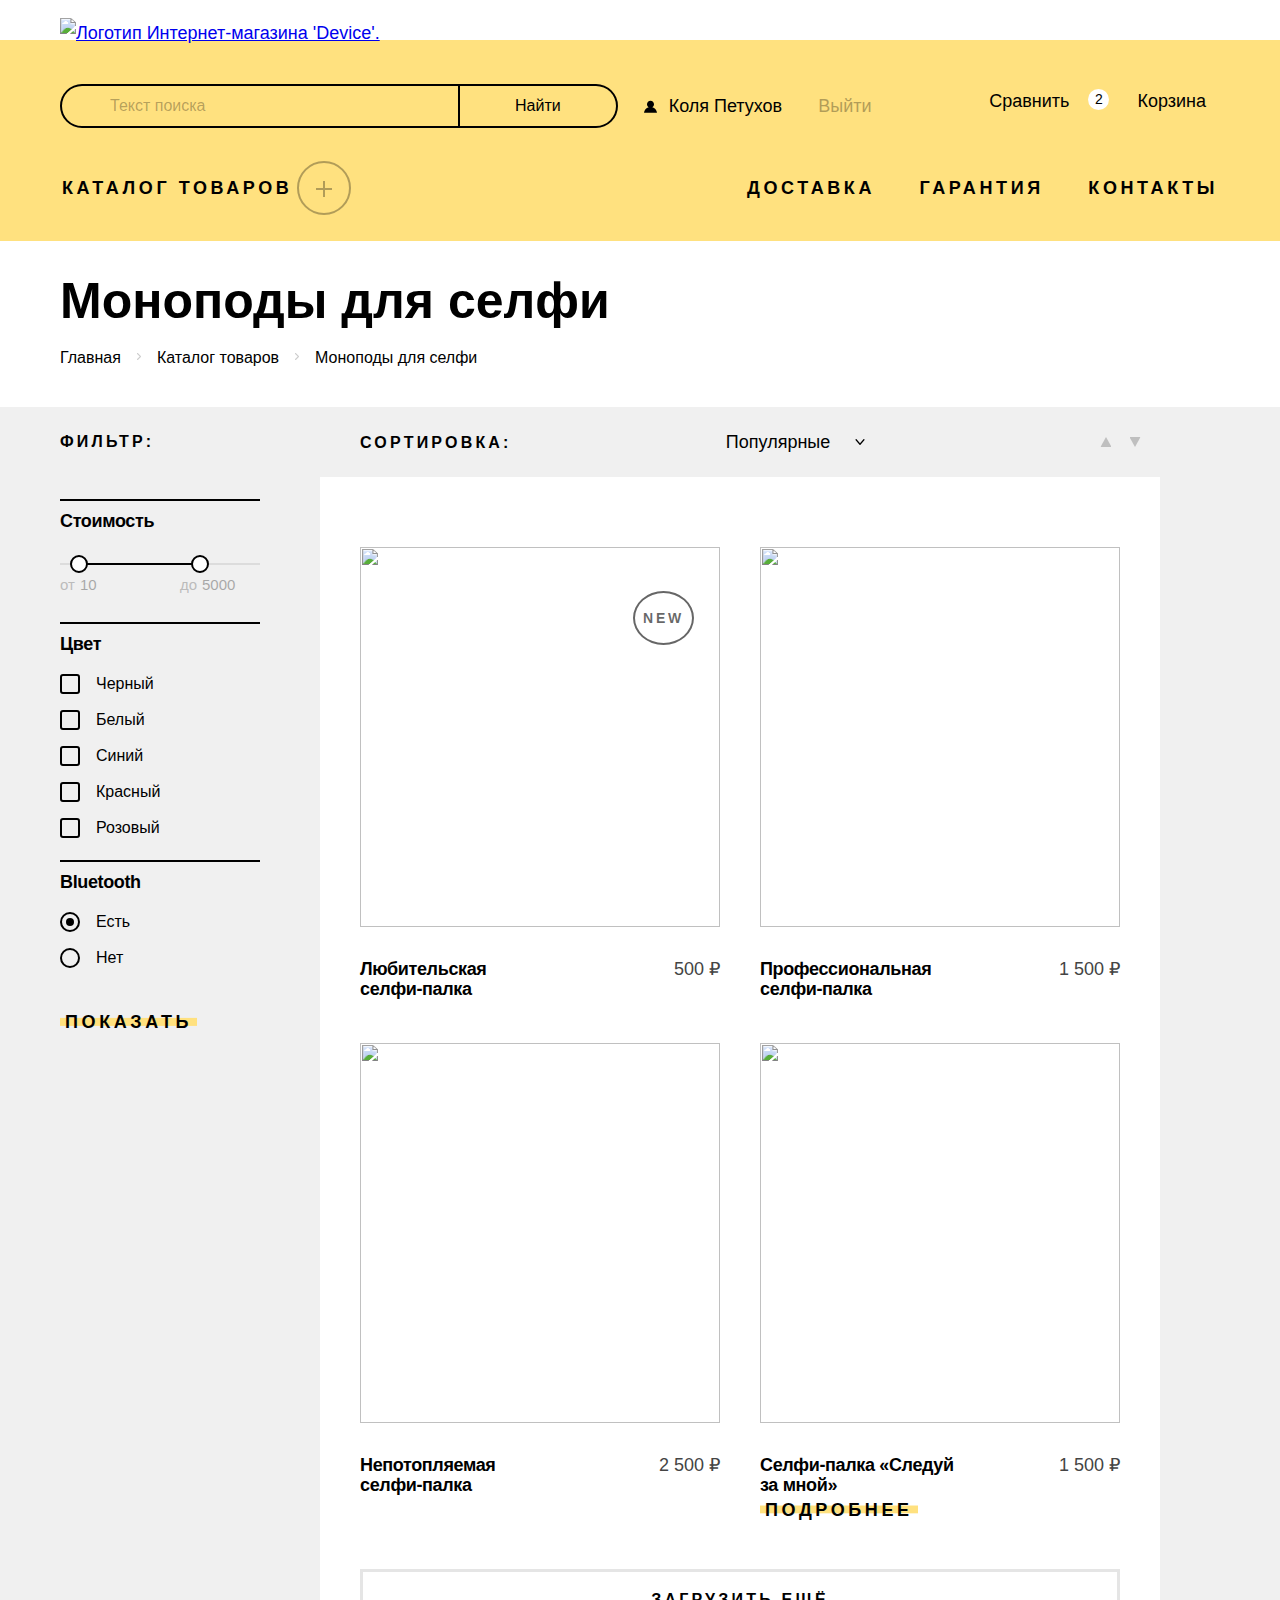
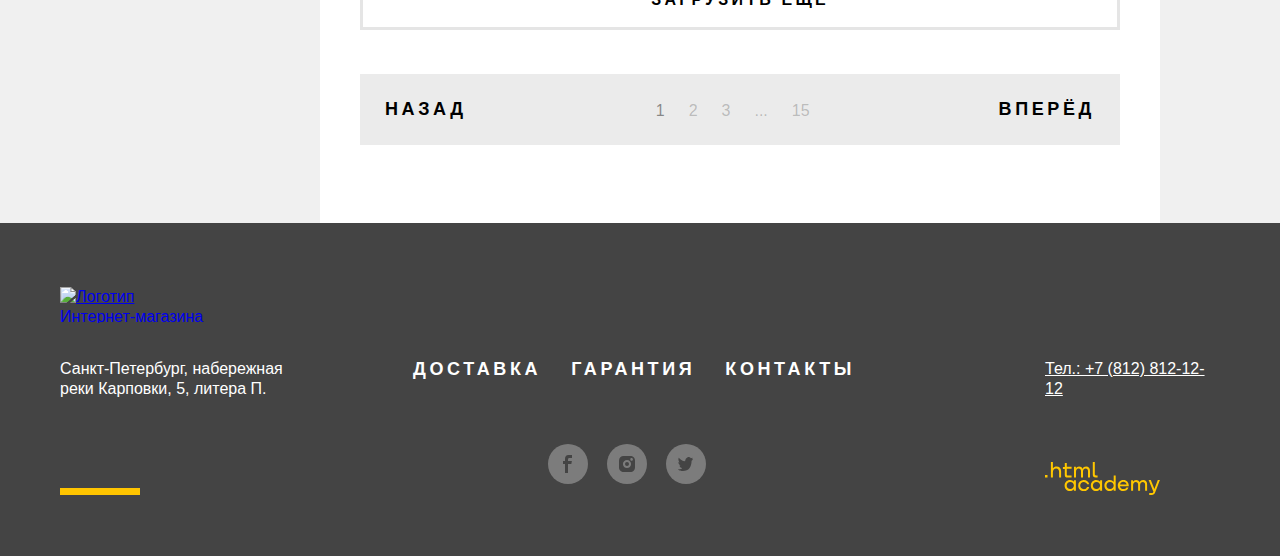
==== commit 229131c6: "Верстка с неподключаемым шрифтом" ====
--- a/catalog.html
+++ b/catalog.html
@@ -265,25 +265,27 @@
                   </div>
                   <div class="product-card-content">
                     <a class="product-card-link" href="#">
-                      <h4 class="product-card-title">Любительская селфи-палка</h4>
+                      <h4 class="product-card-title">Любительская селфи&#8209;палка</h4>
                     </a>
                     <span class="product-card-price">500 ₽</span>
                   </div>
                 </li>
                 <!-- остановилась здесь -->
-                <li class="product-card">
-                  <div class="product-card-image">
-                    <img class="product-card-img" src="images/products/product-2.jpg" width="360" height="380" alt="">
-                    <a class="button-main" href="#">
-                      <span>Подробнее</span>
-                    </a>
-                  </div>
-                  <div class="product-card-content">
-                    <a class="product-card-link" href="#">
-                      <h4 class="product-card-title">Профессиональная селфи-&nbsp;палка</h4>
-                    </a>
-                    <span class="product-card-price">1 500 ₽</span>
-                  </div>
+                <li class="product-card new" data-label="New">
+                  <a class="product-card-link" href="#">
+                    <div class="product-card-container">
+                      <div class="product-card-image">
+                        <img class="product-card-img" src="images/products/product-2.jpg" width="360" height="380" alt="">
+                        <span class="button-main" href="#">
+                          <span>Подробнее</span>
+                        </span>
+                      </div>
+                      <div class="product-card-content">
+                        <h4 class="product-card-title">Профессиональная селфи&#8209;палка</h4>
+                        <span class="product-card-price">1 500 ₽</span>
+                      </div>
+                    </div>
+                  </a>
                 </li>
                 <li class="product-card">
                   <div class="product-card-image">
@@ -294,7 +296,7 @@
                   </div>
                   <div class="product-card-content">
                     <a class="product-card-link" href="#">
-                      <h4 class="product-card-title">Непотопляемая селфи-&nbsp;палка</h4>
+                      <h4 class="product-card-title">Непотопляемая селфи&#8209;палка</h4>
                     </a>
                     <span class="product-card-price">2 500 ₽</span>
                   </div>
--- a/styles/styles.css
+++ b/styles/styles.css
@@ -1,3 +1,4 @@
+/* правильный путь */
 @font-face {
   font-family: "Rubik";
   font-style: normal;
@@ -14,7 +15,8 @@
   font-display: swap;
 }
 
-/*@font-face {
+/* неправильный путь */
+/* @font-face {
   font-family: "Rubik";
   font-style: normal;
   font-weight: 400;
@@ -28,7 +30,7 @@
   font-weight: 700;
   src: url("fonts/rubik/rubik-700.woff2") format("woff2");
   font-display: swap;
-}*/
+} */
 
 @font-face {
   font-family: "Raleway";
@@ -620,6 +622,12 @@
   opacity: 0.3;
 }
 
+.slider-button:disabled,
+.slider-button:disabled:hover {
+  opacity: 0.1;
+  cursor: default;
+}
+
 .slider-next {
   transform: rotate(180deg);
 }
@@ -736,6 +744,11 @@
 .slider-pagination-button:active {
   outline: none;
   opacity: 0.3;
+}
+
+.slider-pagination-button:disabled {
+  opacity: 0.1;
+  cursor: default;
 }
 
 .slider-pagination-button-current {
@@ -1415,6 +1428,11 @@
   line-height: 20px;
 }
 
+.htmlacademy-link {
+  display: grid;
+  place-items: center;
+}
+
 .htmlacademy-link svg {
   fill: #FFC700;
 }
@@ -1949,7 +1967,7 @@
 .toggle-min {
   top: -8px;
   left: -10px;
-  transform: translateX(-20px);
+  /* transform: translateX(-20px); */
 }
 
 .toggle-max {
@@ -1960,6 +1978,7 @@
 .range-wrapper-inputs {
   display: flex;
   justify-content: flex-start;
+  padding-bottom: 5px;
 }
 
 .catalog-filter-label {
@@ -2224,6 +2243,26 @@
   position: relative;
 }
 
+.product-card-link {
+  /* position: relative; */
+  display: block;
+  color: #000000;
+  text-decoration: none;
+}
+
+/* .product-card-link:hover {
+  opacity: 0.6;
+} */
+
+.product-card-link:focus {
+  outline: 2px solid #AF4FFF;
+  outline-offset: 2px;
+}
+
+.product-card-link:active {
+  outline: none;
+}
+
 .product-card-image {
   position: relative;
 }
@@ -2251,6 +2290,12 @@
 
 .product-card-img {
   display: block;
+}
+
+.product-card-image .button-main {
+  position: absolute;
+  top: 40%;
+  left: 30%;
 }
 
 .product-icon {
@@ -2283,13 +2328,10 @@
 
 .product-card-content:active {
   opacity: 0.3;
-}
-
-.product-card-link {
-  position: relative;
-  color: #000000;
-  text-decoration: none;
-}
+  outline: none;
+}
+
+
 
 .product-card-title {
   width: 230px;
@@ -2311,11 +2353,7 @@
   background-color: #FFFFFF;
 }
 
-.product-card .button-main {
-  position: absolute;
-  top: 40%;
-  left: 30%;
-}
+
 
 /* остановилась здесь */
 
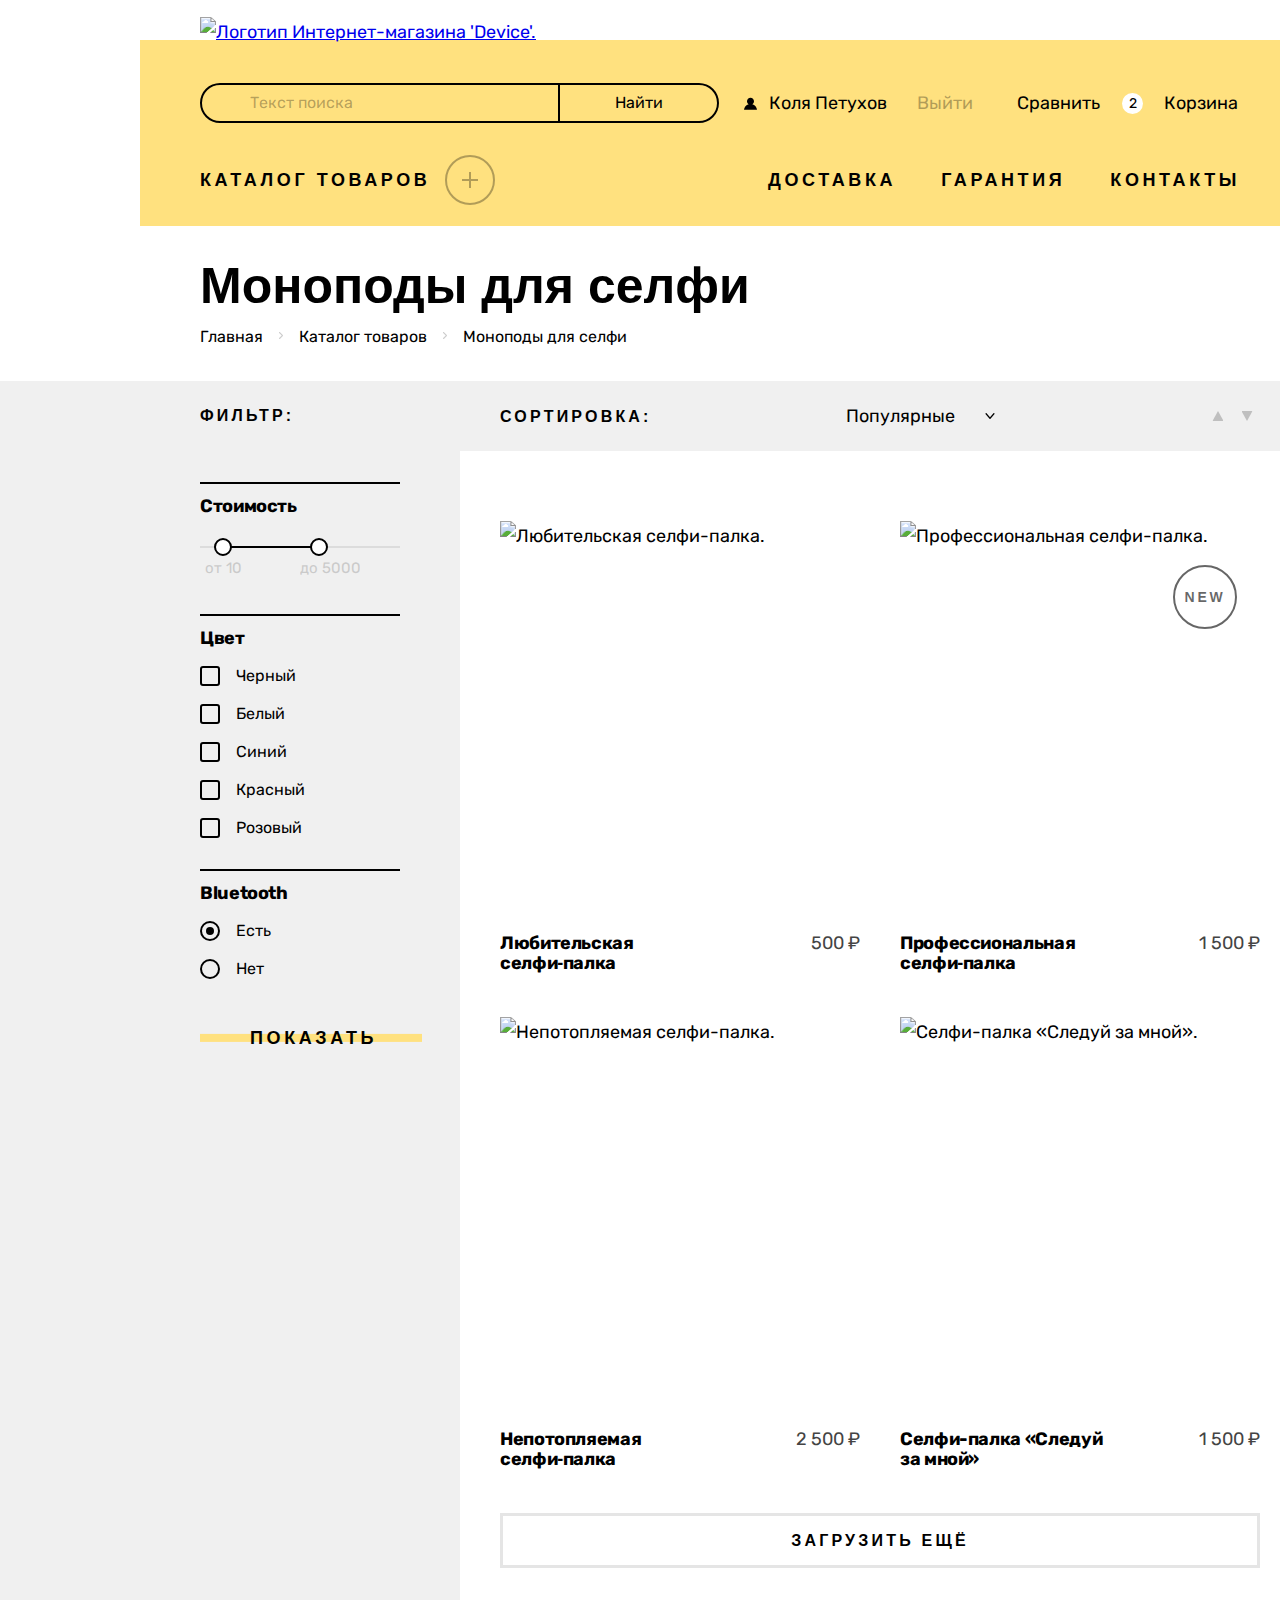
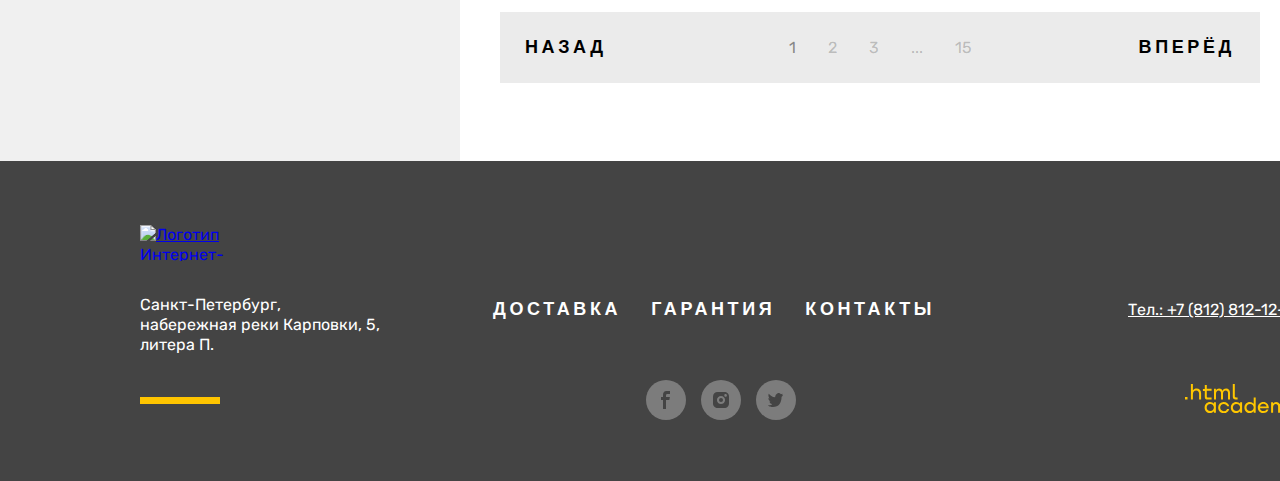
==== commit 21b328f7: "Неисправленный до конца проект" ====
--- a/catalog.html
+++ b/catalog.html
@@ -4,6 +4,8 @@
     <meta charset="utf-8">
     <title>HTML Academy: Девайс - Каталог</title>
     <link rel="stylesheet" href="styles/styles.css">
+    <link rel="icon" href="favicon.ico">
+    <link rel="icon" type="image/png" sizes="32x32" href="images/favicon-32.png">
   </head>
   <body>
     <!-- Шапка -->
@@ -26,24 +28,24 @@
           </div>
           <ul class="user-right-wrapper">
             <li class="wrapper-item">
-              <a class="user-menu-link" href="#">Сравнить</a>
+              <a class="user-menu-link icon-compare" href="#">Сравнить</a>
             </li>
             <li class="wrapper-item">
               <button class="user-menu-button" type="button">
                 <span class="products-number">2</span>
                 Корзина
               </button>
-              <div class="popover popover-cart"> <!--  popover-open -->
+              <div class="popover"> <!--  popover-open -->
                 <div class="popover-content">
                   <h2 class="visually-hidden">Корзина</h2>
                   <ul class="cart-items-list">
                     <li class="cart-item">
                       <a class="cart-item-link" href="#">
-                        <img class="cart-item-image" src="images/products/product-1-small.png" width="39" height="43">
-                        <span class="cart-item-title">Любительская селфи-&nbsp;палка</span>
+                        <img class="cart-item-image" src="images/products/product-1-small.png" width="39" height="43" alt="">
+                        <span class="cart-item-title">Любительская селфи&#8209;палка</span>
                       </a>
                       <button class="cart-item-button" type="button">
-                        <svg width="10" height="10" viewBox="0 0 10 10" fill="none" xmlns="http://www.w3.org/2000/svg">
+                        <svg aria-hidden="true" focusable="false" width="10" height="10" viewBox="0 0 10 10" fill="none" role="img" aria-label="" xmlns="http://www.w3.org/2000/svg">
                           <path d="M10 .9 9.1 0 5 4.1.9 0 0 .9 4.1 5 0 9.1l.9.9L5 5.9 9.1 10l.9-.9L5.9 5 10 .9Z"/>
                         </svg>
                         <span class="visually-hidden">Удалить из корзины</span>
@@ -51,26 +53,26 @@
                     </li>
                     <li class="cart-item">
                       <a class="cart-item-link" href="#">
-                        <img class="cart-item-image" src="images/products/product-1-small.png" width="39" height="43">
-                        <span class="cart-item-title">Профессиональная селфи-&nbsp;палка</span>
+                        <img class="cart-item-image" src="images/products/product-1-small.png" width="39" height="43" alt="">
+                        <span class="cart-item-title">Профессиональная селфи&#8209;палка</span>
                       </a>
                       <button class="cart-item-button" type="button">
-                        <svg width="10" height="10" viewBox="0 0 10 10" fill="none" xmlns="http://www.w3.org/2000/svg">
+                        <svg aria-hidden="true" focusable="false" width="10" height="10" viewBox="0 0 10 10" fill="none" role="img" aria-label="" xmlns="http://www.w3.org/2000/svg">
                           <path d="M10 .9 9.1 0 5 4.1.9 0 0 .9 4.1 5 0 9.1l.9.9L5 5.9 9.1 10l.9-.9L5.9 5 10 .9Z"/>
                         </svg>
                         <span class="visually-hidden">Удалить из корзины</span>
                       </button>
                     </li>
                   </ul>
-                  <div class="cart-main-info">
-                    <p>Товаров:
+                  <div class="cart-info">
+                    <p class="cart-info-item">Товаров:
                       <span>2</span>
                     </p>
-                    <p>Сумма:
+                    <p class="cart-info-item">Сумма:
                       <span>2000 ₽</span>
                     </p>
                   </div>
-                  <a class="all-button" href="#">Открыть корзину</a>
+                  <a class="all-button all-button-disabled" href="#">Открыть корзину</a> <!--all-button-disabled - неактивная ссылка -->
                 </div>
               </div>
             </li>
@@ -151,7 +153,7 @@
                 <legend class="catalog-filter-title">Стоимость</legend>
                 <div class="range">
                   <div class="range-scale">
-                    <div class="range-bar" style="left: 20px; width: 119px;">
+                    <div class="range-bar" style="left: 20px; width: 98px;">
                       <button class="range-toggle toggle-min" type="button">
                         <span class="visually-hidden">Изменить минимальную цену.</span>
                       </button>
@@ -162,10 +164,10 @@
                   </div>
                   <div class="range-wrapper-inputs">
                     <label class="catalog-filter-label" for="min-price">
-                      от <input class="range-input" type="number" value="10" id="min-price" name="min-price">
+                      <input class="range-input min-price" placeholder="от 10" type="number" id="min-price" name="min-price">
                     </label>
                     <label class="catalog-filter-label" for="max-price">
-                      до <input class="range-input" type="number" value="5000" id="max-price" name="max-price">
+                      <input class="range-input max-price" placeholder="до 5000" type="number" id="max-price" name="max-price">
                     </label>
                   </div>
                 </div>
@@ -244,10 +246,10 @@
                   <option value="cheap">Цена</option>
                 </select>
               <div class="sorting-buttons">
-                <button class="button-sort sort-up" href="#" class="card-grid-toggle" type="button">
+                <button class="button-sort sort-up" type="button">
                   <span class="visually-hidden">По возрастанию</span>
                 </button>
-                <button class="button-sort sort-down" href="#" class="card-grid-toggle" type="button">
+                <button class="button-sort sort-down" type="button">
                   <span class="visually-hidden">По убыванию</span>
                 </button>
               </div>
@@ -256,27 +258,27 @@
               <!-- Список элементов -->
               <ul class="product-list">
                 <li class="product-card">
-                  <div class="product-card-image">
-                    <img class="product-card-img" src="images/products/product-1.jpg" width="360" height="380" alt="">
-                    <span class="product-icon">New</span>
-                    <a class="button-main" href="#">
-                      <span>Подробнее</span>
-                    </a>
-                  </div>
-                  <div class="product-card-content">
-                    <a class="product-card-link" href="#">
-                      <h4 class="product-card-title">Любительская селфи&#8209;палка</h4>
-                    </a>
-                    <span class="product-card-price">500 ₽</span>
-                  </div>
+                  <a class="product-card-link" href="#">
+                    <div class="product-card-container">
+                      <div class="product-card-image">
+                        <img class="product-card-img" src="images/products/product-1.jpg" width="360" height="380" alt="Любительская селфи-палка.">
+                        <span class="button-main">
+                          <span>Подробнее</span>
+                        </span>
+                      </div>
+                      <div class="product-card-content">
+                        <h4 class="product-card-title">Любительская селфи&#8209;палка</h4>
+                        <span class="product-card-price">500 ₽</span>
+                      </div>
+                    </div>
+                  </a>
                 </li>
-                <!-- остановилась здесь -->
                 <li class="product-card new" data-label="New">
                   <a class="product-card-link" href="#">
                     <div class="product-card-container">
                       <div class="product-card-image">
-                        <img class="product-card-img" src="images/products/product-2.jpg" width="360" height="380" alt="">
-                        <span class="button-main" href="#">
+                        <img class="product-card-img" src="images/products/product-2.jpg" width="360" height="380" alt="Профессиональная селфи-палка.">
+                        <span class="button-main">
                           <span>Подробнее</span>
                         </span>
                       </div>
@@ -288,34 +290,35 @@
                   </a>
                 </li>
                 <li class="product-card">
-                  <div class="product-card-image">
-                    <img class="product-card-img" src="images/products/product-3.jpg" width="360" height="380" alt="">
-                    <a class="button-main" href="#">
-                      <span>Подробнее</span>
-                    </a>
-                  </div>
-                  <div class="product-card-content">
-                    <a class="product-card-link" href="#">
-                      <h4 class="product-card-title">Непотопляемая селфи&#8209;палка</h4>
-                    </a>
-                    <span class="product-card-price">2 500 ₽</span>
-                  </div>
+                  <a class="product-card-link" href="#">
+                    <div class="product-card-container">
+                      <div class="product-card-image">
+                        <img class="product-card-img" src="images/products/product-3.jpg" width="360" height="380" alt="Непотопляемая селфи-палка.">
+                        <span class="button-main">
+                          <span>Подробнее</span>
+                        </span>
+                      </div>
+                      <div class="product-card-content">
+                        <h4 class="product-card-title">Непотопляемая селфи&#8209;палка</h4>
+                        <span class="product-card-price">2 500 ₽</span>
+                      </div>
+                    </div>
+                  </a>
                 </li>
                 <li class="product-card">
-                  <div class="product-card-image">
-                    <img class="product-card-img" src="images/products/product-4.jpg" width="360" height="380" alt="">
-                    <a class="button-main" href="#">
-                      <span>Подробнее</span>
-                    </a>
-                  </div>
-                  <div class="product-card-content">
-                    <a class="product-card-link" href="#">
-                      <h4 class="product-card-title">Селфи-палка «Следуй за&nbsp;мной»</h4>
-                    </a>
-                    <span class="product-card-price">1 500 ₽</span>
-                  </div>
-                  <a class="button-main" href="#">
-                    <span>Подробнее</span>
+                  <a class="product-card-link" href="#">
+                    <div class="product-card-container">
+                      <div class="product-card-image">
+                        <img class="product-card-img" src="images/products/product-4.jpg" width="360" height="380" alt="Селфи-палка «Следуй за мной».">
+                        <span class="button-main">
+                          <span>Подробнее</span>
+                        </span>
+                      </div>
+                      <div class="product-card-content">
+                        <h4 class="product-card-title">Селфи-палка «Следуй за&nbsp;мной»</h4>
+                        <span class="product-card-price">1 500 ₽</span>
+                      </div>
+                    </div>
                   </a>
                 </li>
               </ul>
@@ -350,7 +353,7 @@
 
     <!-- Подвал -->
     <footer class="page-footer">
-      <div class="container">
+      <div class="container-full">
         <a href="#">
           <img class="footer-logo" src="images/logo-footer.svg" width="145" height="36" alt="Логотип Интернет-магазина 'Device'.">
         </a>
@@ -374,7 +377,7 @@
               <li class="footer-social-item">
                 <a class="footer-social-link" href="https://twitter.com/htmlacademy_ru" target="_blank">
                   <span class="footer-social-link-container">
-                    <svg class="footer-social-link-svg" width="9" height="18" viewBox="0 0 9 18" fill="none" xmlns="http://www.w3.org/2000/svg">
+                    <svg class="footer-social-link-svg" aria-hidden="true" focusable="false" width="9" height="18" viewBox="0 0 9 18" fill="none" role="img" aria-label="" xmlns="http://www.w3.org/2000/svg">
                       <path d="M6.5 3H9V0H5.6C2.8 0 2 1.7 2 4.2V6H0v3h2v9h3V9h3.3l.6-3H5V4.5C5 3.7 5.3 3 6.5 3Z"/>
                     </svg>
                   </span>
@@ -384,7 +387,7 @@
               <li class="footer-social-item">
                 <a class="footer-social-link" href="https://www.facebook.com/htmlacademy" target="_blank">
                   <span class="footer-social-link-container">
-                    <svg class="footer-social-link-svg" width="16" height="16" viewBox="0 0 16 16" fill="none" xmlns="http://www.w3.org/2000/svg">
+                    <svg class="footer-social-link-svg" aria-hidden="true" focusable="false" width="16" height="16" viewBox="0 0 16 16" fill="none" role="img" aria-label="" xmlns="http://www.w3.org/2000/svg">
                       <path d="M8 10a2 2 0 1 0 0-4 2 2 0 0 0 0 4Z"/>
                       <path d="M14.7 1.3c-.9-.9-2-1.3-3.4-1.3H4.7C1.9 0 0 1.9 0 4.7v6.6c0 1.4.4 2.6 1.4 3.4.9.9 2 1.3 3.3 1.3h6.6c1.4 0 2.6-.4 3.4-1.3.8-.9 1.3-2 1.3-3.4V4.7c0-1.4-.4-2.6-1.3-3.4ZM8 12.1c-2.2 0-4.1-1.8-4.1-4.1S5.8 3.9 8 3.9c2.2 0 4.1 1.8 4.1 4.1s-1.9 4.1-4.1 4.1Zm4.6-7.4c-.7 0-1.3-.5-1.3-1.3s.5-1.3 1.3-1.3c.7 0 1.3.6 1.3 1.3 0 .7-.6 1.3-1.3 1.3Z"/>
                     </svg>
@@ -395,7 +398,7 @@
               <li class="footer-social-item">
                 <a class="footer-social-link" href="https://www.youtube.com/c/HTMLAcademyRUS" target="_blank">
                   <span class="footer-social-link-container">
-                    <svg class="footer-social-link-svg" width="15" height="15" viewBox="0 0 15 15" fill="none" xmlns="http://www.w3.org/2000/svg">
+                    <svg class="footer-social-link-svg" aria-hidden="true" focusable="false" width="15" height="15" viewBox="0 0 15 15" fill="none" role="img" aria-label="" xmlns="http://www.w3.org/2000/svg">
                       <path d="M9.7.16c1.5-.5 2.6.3 3.2 1.1.5-.2 1.1-.4 1.7-.6 0 .8-.5 1.4-.8 1.6.7.2 1.2-.4 1.2-.4-.1.9-.9 1.7-1.4 1.9-.2 6.3-2.8 10.4-8.9 10.3h-.4c-.3 0-3.7-.4-4.3-1.8 2 .2 3.4-.4 4.1-1.1-.8-.3-2.4-.4-2.6-2.8.3.2.5.3 1.1.2-1.1-.8-2.3-1.5-2.2-3.5.3.3.9.5 1.2.4C1 5.26-.2 2.36.8.86c1.6 1.7 3.3 3.4 6.3 3.5.2-2.1 1-3.5 2.6-4.2Z"/>
                     </svg>
                   </span>
@@ -407,7 +410,7 @@
           <div class="footer-right-wrapper">
             <a class="footer-phone" href="tel:+78128121212">Тел.: +7 (812) 812-12-12</a>
             <a class="htmlacademy-link" href="https://htmlacademy.ru" target="_blank">
-              <svg width="115" height="33" viewBox="0 0 115 33" fill="none" xmlns="http://www.w3.org/2000/svg">
+              <svg aria-hidden="true" focusable="false" width="115" height="33" viewBox="0 0 115 33" fill="none" role="img" aria-label="" xmlns="http://www.w3.org/2000/svg">
                 <path d="M0 12.9v2.6h2.5v-2.6H0ZM11.6 4.5c-1.6 0-2.8.7-3.6 1.7h-.1V0h-2v15.5h2v-5.3c0-2.1 1.3-3.6 3.3-3.6 1.8 0 2.9 1.4 2.9 3.2v5.7h2V9.4c.1-3-1.8-4.9-4.5-4.9ZM26.6 4.8h-4.8V1.1h-2v3.8h-1.9v2h1.9v6c0 1.7 1 2.7 2.7 2.7h4.1v-2h-3.7c-.7 0-1.1-.4-1.1-1.1V6.8h4.8v-2ZM41.1 4.6c-1.6 0-2.9.8-3.5 2.1h-.1c-.6-1.2-1.8-2.1-3.4-2.1-1.4 0-2.5.8-3.1 1.8h-.1V4.8H29v10.6h2V10c0-2 1-3.5 2.6-3.5 1.5 0 2.4 1 2.4 2.6v6.3h2V9.8c0-2.4 1.4-3.3 2.6-3.3 1.5 0 2.4 1 2.4 2.6v6.3h2V8.9c.1-2.5-1.4-4.3-3.9-4.3ZM47.8 12.7c0 1.7 1 2.7 2.8 2.7h2v-2h-1.7c-.7 0-1.1-.4-1.1-1.1V0h-2v12.7ZM28.9 19.7c-.9-1.1-2.2-1.8-3.9-1.8-3.1 0-5.4 2.3-5.4 5.6s2.3 5.6 5.4 5.6c1.8 0 3-.8 3.8-1.9h.1v1.6h2V18.2h-2v1.5Zm-3.6 7.4c-2.2 0-3.6-1.6-3.6-3.6s1.4-3.6 3.6-3.6 3.6 1.6 3.6 3.6c0 1.9-1.4 3.6-3.6 3.6ZM44.2 22c-.5-2.4-2.6-4.1-5.4-4.1a5.4 5.4 0 0 0-5.6 5.6c0 3.1 2.2 5.6 5.6 5.6 2.8 0 4.9-1.8 5.4-4.2h-2.1a3.4 3.4 0 0 1-3.3 2.3c-2.2 0-3.6-1.6-3.6-3.6s1.4-3.6 3.6-3.6c1.6 0 2.8 1 3.3 2.2h2.1V22ZM55.1 19.7c-.9-1.1-2.2-1.8-3.9-1.8-3.1 0-5.4 2.3-5.4 5.6s2.3 5.6 5.4 5.6c1.8 0 3-.8 3.8-1.9h.1v1.6h2V18.2h-2v1.5Zm-3.6 7.4c-2.2 0-3.6-1.6-3.6-3.6s1.4-3.6 3.6-3.6 3.6 1.6 3.6 3.6c0 1.9-1.5 3.6-3.6 3.6ZM68.7 19.8c-.9-1.1-2.2-1.9-3.9-1.9-3.1 0-5.4 2.3-5.4 5.6s2.2 5.6 5.4 5.6c1.7 0 3-.8 3.8-1.8h.1v1.5h2V13.4h-2v6.4Zm-3.6 7.3c-2.2 0-3.6-1.6-3.6-3.6s1.4-3.6 3.6-3.6 3.6 1.6 3.6 3.6c-.1 2-1.5 3.6-3.6 3.6ZM78.3 17.9c-3.3 0-5.5 2.5-5.5 5.6 0 3 2.1 5.6 5.5 5.6 2.5 0 4.5-1.3 5.2-3.6h-2.1c-.5 1-1.6 1.6-3 1.6-1.9 0-3.3-1.3-3.4-2.9h8.8c.2-3.6-2-6.3-5.5-6.3Zm0 1.9c1.7 0 3 1 3.3 2.6h-6.5c.3-1.5 1.5-2.6 3.2-2.6ZM98.2 17.9c-1.6 0-2.9.8-3.6 2h-.1c-.6-1.2-1.8-2-3.4-2-1.4 0-2.5.7-3.1 1.8v-1.5h-1.9v10.6h2v-5.4c0-2 1-3.4 2.6-3.5 1.5 0 2.4 1 2.4 2.6v6.3h2v-5.6c0-2.4 1.4-3.3 2.6-3.3 1.5 0 2.4 1 2.4 2.6v6.3h2v-6.5c.1-2.6-1.4-4.4-3.9-4.4ZM109.4 27l-3.6-8.9h-2.2l4.8 11.6c-.3.9-.7 1.2-1.7 1.2h-2.5v2h2.5c1.8 0 2.8-.8 3.5-2.6l4.7-12.2h-2.1l-3.4 8.9Z"/>
               </svg>
               <span class="visually-hidden">htmlacademy.ru</span>
--- a/styles/styles.css
+++ b/styles/styles.css
@@ -1,36 +1,18 @@
-/* правильный путь */
 @font-face {
   font-family: "Rubik";
   font-style: normal;
-  font-weight: 400;
-  src: url("../fonts/rubik/rubik-400.woff2") format("woff2");
+  font-weight: normal;
+  src: url("../fonts/rubik/Rubik-Regular.woff2") format("woff2");
   font-display: swap;
 }
 
 @font-face {
   font-family: "Rubik";
   font-style: normal;
-  font-weight: 700;
-  src: url("../fonts/rubik/rubik-700.woff2") format("woff2");
+  font-weight: bold;
+  src: url("../fonts/rubik/Rubik-Bold.woff2") format("woff2");
   font-display: swap;
 }
-
-/* неправильный путь */
-/* @font-face {
-  font-family: "Rubik";
-  font-style: normal;
-  font-weight: 400;
-  src: url("fonts/rubik/rubik-400.woff2") format("woff2");
-  font-display: swap;
-}
-
-@font-face {
-  font-family: "Rubik";
-  font-style: normal;
-  font-weight: 700;
-  src: url("fonts/rubik/rubik-700.woff2") format("woff2");
-  font-display: swap;
-} */
 
 @font-face {
   font-family: "Raleway";
@@ -47,6 +29,7 @@
 body {
   display: flex;
   flex-direction: column;
+  min-width: 1440px;
   min-height: 100%;
   margin: 0;
   font-family: "Rubik", sans-serif;
@@ -155,31 +138,23 @@
   background-color: transparent;
 }
 
-/* .container {
-  margin: 0 auto;
-  max-width: 1440px;
-  width: 100%;
-  width: 1440px;
-  padding: 0 45px;
-} */
-
 .container {
   margin: 0 auto;
-  max-width: 1160px;
+  max-width: 1040px;
   width: 100%;
-  width: 1160px;
+  width: 1040px;
 }
 
 .page-header {
   margin-top: 40px;
   padding: 0 60px;
-  padding-bottom: 38px;
+  padding-bottom: 20px;
   color: #000000;
   background-color: #FFE17F;
 }
 
 .main-page {
-  padding-bottom: 150px;
+  padding-bottom: 145px;
 }
 
 .navigation {
@@ -195,30 +170,26 @@
 .user-menu {
   display: flex;
   justify-content: space-between;
+  align-items: center;
+  margin-top: 43px;
+  margin-bottom: 32px;
+}
+
+.user-left-wrapper {
+  position: relative;
+  display: flex;
+  align-items: center;
+}
+
+.search-form {
+  display: flex;
   align-items: flex-start;
-  margin-top: 44px;
-  margin-bottom: 45px;
-}
-
-.user-left-wrapper {
-  position: relative;
-  display: flex;
-  align-items: center;
-  /* justify-content: space-between; */
-  /* width: 625px; */
-}
-
-.search-form {
-  /* width: 517px; */
-  /* justify-content: center; */
-  display: flex;
-  align-items: flex-start;
 }
 
 .search-field {
-  width: 399px;
-  margin: 0;
-  padding: 10px 10px 10px 48px;
+  width: 359px;
+  margin: 0;
+  padding: 8px 10px 8px 48px;
   font-family: "Rubik", sans-serif;
   font-size: 16px;
   line-height: 20px;
@@ -240,7 +211,7 @@
   opacity: 0.3;
 }
 
-.search-field:disabled:focus {
+.search-field:disabled:focus-visible {
   outline: none;
 }
 
@@ -250,7 +221,8 @@
 }
 
 .search-button {
-  padding: 10px 55px;
+  max-width: 160px;
+  padding: 8px 55px;
   font-family: "Rubik", sans-serif;
   font-size: 16px;
   line-height: 20px;
@@ -295,18 +267,18 @@
 
 .user-menu-link {
   position: relative;
-  padding: 2px 5px 2px 25px;
+  padding-left: 25px;
   color: #000000;
   background-color: #FFE17F;
   text-decoration: none;
 }
 
-/* .icon-auth {
-  margin-left: 28px;
-} */
-
-.user-menu-link::before,
+.user-left-wrapper .user-menu-link {
+  margin-left: 25px;
+}
+
 .icon-auth::before,
+.icon-compare::before,
 .user-menu-button::before {
   position: absolute;
   content: "";
@@ -315,7 +287,7 @@
 
 .icon-auth::before {
   left: 0;
-  top: 11px;
+  top: 9px;
   width: 13px;
   height: 13px;
   background-image: url("../images/icon-auth.svg");
@@ -323,17 +295,13 @@
 
 .user-right-wrapper {
   display: flex;
+  flex-wrap: wrap;
   justify-content: flex-end;
   align-items: center;
-  /* width: 245px; */
-  width: auto;
   max-width: 450px;
-  flex-wrap: wrap;
-
+  margin: 0;
+  padding: 0;
   list-style-type: none;
-  margin: 0;
-  padding: 0;
-
 }
 
 .wrapper-item:not(:first-child) {
@@ -343,32 +311,37 @@
 .wrapper-item .user-menu-link {
   position: relative;
   display: block;
-  padding: 2px 5px 2px 25px;
-}
-
-.wrapper-item .user-menu-link::before {
-  left: 0;
-  top: 12px;
+}
+
+.icon-compare {
+  padding-right: 2px;
+}
+
+.icon-compare::before {
+  left: 3px;
+  top: 9px;
   width: 10px;
-  height: 12px;
+  height: 13px;
   background-image: url("../images/icon-compare.svg");
 }
 
 .user-menu-button {
   position: relative;
-  padding: 2px 14px 2px 45px;
+  padding: 0;
+  padding-left: 44px;
+  padding-right: 2px;
+  font: inherit;
   color: #000000;
   background-color: #FFE17F;
   border: none;
   cursor: pointer;
-  font: inherit;
-}
-
-.wrapper-item .user-menu-button::before {
-  left: 12px;
-  top: 9px;
+}
+
+.user-menu-button::before {
+  left: 17px;
+  top: 6px;
   width: 16px;
-  height: 14px;
+  height: 15px;
   background-image: url("../images/icon-cart.svg");
 }
 
@@ -376,7 +349,7 @@
   position: absolute;
   display: grid;
   place-items: center;
-  left: -4px;
+  left: 2px;
   top: 5px;
   z-index: 2;
   width: 21px;
@@ -406,11 +379,26 @@
 .navigation-container {
   display: flex;
   justify-content: space-between;
+  align-items: center;
+}
+
+.navigation-catalog-container {
+  position: relative;
+  max-width: 300px;
+}
+
+.navigation-catalog-container .navigation-link {
+  z-index: 4;
+  display: block;
+  max-width: 300px;
+  padding: 15px 65px 15px 0;
 }
 
 .navigation-link {
   position: relative;
-  padding: 2px;
+  display: block;
+  max-width: 185px;
+  padding: 0;
   font-family: "Raleway", sans-serif;
   font-weight: 800;
   font-size: 18px;
@@ -422,6 +410,64 @@
   text-transform: uppercase;
 }
 
+.navigation-catalog {
+  display: flex;
+  display: none;
+  position: absolute;
+  top: 40px;
+  left: -60px;
+  z-index: 3;
+  width: 1040px;
+  margin: 0;
+  padding: 24px 60px 40px 60px;
+  background-color: #FFE17F;
+  transition: 0.25s ease-in;
+}
+
+.navigation-catalog-item {
+  width: 20%;
+  list-style-type: none;
+  margin: 0;
+  margin-right: 43px;
+  padding: 0;
+}
+
+.navigation-catalog-item li {
+  margin-bottom: 18px;
+}
+
+.navigation-catalog-container:focus-within .navigation-catalog {
+  display: flex;
+  transition: 0.25s ease-in;
+}
+
+.navigation-catalog-link {
+  position: relative;
+  display: block;
+  font-size: 16px;
+  line-height: 18px;
+  color: #000000;
+  background-color: #FFE17F;
+  text-decoration: none;
+}
+
+.navigation-link:hover,
+.navigation-catalog-link:hover {
+  opacity: 0.6;
+}
+
+.navigation-link:focus,
+.navigation-catalog-link:focus {
+  outline: 2px solid #AF4FFF;
+  outline-offset: 2px;
+}
+
+.navigation-link:active,
+.navigation-catalog-link:active {
+  opacity: 0.3;
+  outline: none;
+}
+
 .navigation-link-current,
 .navigation-catalog-link-current {
   padding-bottom: 6px;
@@ -431,48 +477,32 @@
 .navigation-catalog-link-current::before {
   position: absolute;
   content: "";
+  bottom: 2px;
+  background-color: #000000;
+}
+
+.navigation-link-current::before {
   height: 2px;
-  right: 4px;
-  bottom: 2px;
-  left: 1px;
-  background-color: #000000;
-}
-
-.navigation-link:hover,
-.navigation-catalog-link:hover {
-  opacity: 0.6;
-}
-
-.navigation-link:focus,
-.navigation-catalog-link:focus {
-  outline: 2px solid #AF4FFF;
-}
-
-.navigation-link:active,
-.navigation-catalog-link:active {
-  opacity: 0.3;
-  outline: none;
-}
-
-.navigation-catalog-container .navigation-link {
-  padding: 17px 59px 17px 2px;
-}
-
-.navigation-catalog-container:focus-within .navigation-catalog {
-  display: flex;
-}
-
-.navigation-catalog-container .navigation-link:active + .navigation-catalog {
-  display: flex;
-  outline: none;
+  right: 3px;
+  left: 0px;
+}
+
+.navigation-catalog-link-current::before {
+  z-index: 3;
+  height: 1px;
+  right: 0px;
+  left: 0px;
 }
 
 .icon-pluse {
   position: absolute;
   top: 0;
   right: 0;
-  width: 50px;
-  height: 50px;
+  z-index: 4;
+  display: grid;
+  place-items: center;
+  width: 46px;
+  height: 46px;
   border: 2px solid #000000;
   border-radius: 50%;
   opacity: 0.3;
@@ -484,8 +514,6 @@
   content: "";
   width: 16px;
   height: 2px;
-  top: 25px;
-  left: 17px;
   background-color: #000000;
 }
 
@@ -502,55 +530,24 @@
   transform: none;
 }
 
-.navigation-catalog {
-  display: flex;
-  flex-direction: column;
+.navigation-catalog-container .navigation-link:active + .navigation-catalog {
+  display: flex;
+  outline: none;
+  transition: 0.25s ease-in;
+}
+
+.navigation-list {
+  display: flex;
   flex-wrap: wrap;
-  height: 120px;
-  margin: 0;
-  padding: 33px 0 27px 0;
+  /* justify-content: space-between; */
+  max-width: 700px;
   list-style-type: none;
-  display: none;
-}
-
-.navigation-catalog li {
-  width: 222px;
-  margin-right: 30px;
-  margin-bottom: 15px;
-}
-
-.navigation-catalog li:nth-child(3n) {
-  margin-bottom: 0;
-}
-
-.navigation-catalog-link {
-  position: relative;
-  padding: 2px;
-  font-size: 16px;
-  line-height: 18px;
-  color: #000000;
-  background-color: #FFE17F;
-  text-decoration: none;
-}
-
-.navigation-catalog-link-current {
-  padding-bottom: 6px;
-}
-
-.navigation-catalog-link-current::before {
-  height: 1px;
-  right: 2px;
-  left: 2px;
-  bottom: 2px;
-}
-
-.navigation-list {
-  display: flex;
-  justify-content: space-between;
-  width: 475px;
-  list-style-type: none;
   margin: 0;
   padding: 0;
+}
+
+.navigation-item:not(:last-child) {
+  margin-right: 45px;
 }
 
 .main-container {
@@ -559,13 +556,19 @@
 
 .slider-container {
   position: relative;
-  /* margin-bottom: 108px; */
-  padding-bottom: 108px;
+  padding-bottom: 70px;
+}
+
+.container-full {
+  margin: 0 auto;
+  max-width: 1160px;
+  width: 100%;
+  width: 1160px;
 }
 
 .slider {
   margin: 0;
-  margin-top: -150px;
+  margin-top: -160px;
   padding: 0;
   list-style-type: none;
 }
@@ -590,10 +593,11 @@
 
 .slider-controls {
   position: absolute;
-  top: 40%;
+  top: 211px;
+  left: 30px;
   display: flex;
   justify-content: space-between;
-  width: 100%;
+  width: 530px;
 }
 
 .slider-button {
@@ -643,8 +647,8 @@
 
 .slide-number {
   position: absolute;
-  right: -25px;
-  top: -40px;
+  top: -39px;
+  right: 50px;
   font-family: "Rubik", sans-serif;
   font-weight: 700;
   font-size: 180px;
@@ -656,19 +660,20 @@
 .slider-right-wrapper .main-title {
   position: relative;
   z-index: 2;
-  margin-bottom: 29px;
+  margin-top: 2px;
+  margin-bottom: 28px;
 }
 
 .slide-text {
   margin-top: 0;
-  margin-bottom: 61px;
+  margin-bottom: 51px;
 }
 
 .parametrs {
   display: flex;
-  max-width: 560px;
+  flex-wrap: wrap;
+  max-width: 500px;
   order: 5;
-  margin-bottom: 38px;
 }
 
 .parametr-container {
@@ -698,8 +703,8 @@
 
 .slider-right-wrapper .button-main {
   order: 4;
-  /* width: 220px; */
-  margin-bottom: 59px;
+  margin-bottom: 30px;
+  padding: 10px 25px 10px 29px;
 }
 
 .slider-right-wrapper .button-main span {
@@ -708,8 +713,8 @@
 
 .slider-pagination {
   position: absolute;
-  right: -70px;
-  bottom: 280px;
+  right: -10px;
+  bottom: 38%;
   display: flex;
   flex-wrap: wrap;
   margin: 0;
@@ -756,7 +761,7 @@
 }
 
 .catalog-sections {
-  margin-bottom: 180px;
+  margin-bottom: 170px;
 }
 
 .catalog-list {
@@ -842,7 +847,7 @@
 .services {
   background-color: #F0F0F0;
   margin-bottom: 70px;
-  padding-bottom: 72px;
+  padding-bottom: 99px;
 }
 
 .services-wrapper {
@@ -853,7 +858,7 @@
   display: flex;
   flex-direction: column;
   margin: 0;
-  margin-top: -35px;
+  margin-top: -38px;
   padding: 0;
   list-style-type: none;
 }
@@ -861,8 +866,8 @@
 .services-content {
   position: relative;
   margin: 0;
-  margin-top: -30px;
-  margin-left: 116px;
+  margin-top: -28px;
+  margin-left: 123px;
   padding: 0;
   list-style-type: none;
 }
@@ -872,19 +877,19 @@
   content: "";
   width: 7px;
   height: 319px;
-  top: -70px;
-  left: -116px;
+  top: -74px;
+  left: -123px;
   background-color: #000000;
 }
 
 .services-name {
-  margin-bottom: 55px;
+  margin-bottom: 35px;
 }
 
 .services-tab-name {
   max-width: 160px;
   width: 100%;
-  padding: 9px 15px 11px 15px;
+  padding: 10px 15px;
   font-family: "Raleway", sans-serif;
   font-weight: 800;
   font-size: 18px;
@@ -900,11 +905,10 @@
 }
 
 .services-tab-current {
-  padding-right: 120px;
+  padding-right: 137px;
   color: #FFE17F;
   background-color: #000000;
-  width: 100%;
-  max-width: 280px;
+  min-width: 280px;
 }
 
 .services-tab-current:hover {
@@ -923,53 +927,50 @@
 
 .services-tab-content {
   position: relative;
-  width: 475px;
+  width: 480px;
 }
 
 .services-tab-content .main-title {
   margin-bottom: 34px;
 }
 
+.services-tab-content::after {
+  position: absolute;
+  content: "";
+  background-repeat: no-repeat;
+  left: 558px;
+}
+
 .tab-delivery::after {
-  position: absolute;
-  content: "";
-  background-image: url("../images/services/icon-services-delivery.svg");
-  background-repeat: no-repeat;
+  top: 2px;
   width: 136px;
   height: 164px;
-  top: 0;
-  left: 558px;
+  background-image: url("../images/services/icon-services-delivery.svg");
 }
 
 .tab-warranty::after {
-  position: absolute;
-  content: "";
-  background-image: url("../images/services/icon-services-warranty.svg");
-  background-repeat: no-repeat;
+  top: -12px;
   width: 171px;
   height: 195px;
-  top: 0;
-  left: 558px;
+  background-image: url("../images/services/icon-services-warranty.svg");
 }
 
 .tab-credit::after {
-  position: absolute;
-  content: "";
-  background-image: url("../images/services/icon-services-credit.svg");
-  background-repeat: no-repeat;
+  top: -8px;
+  left: 575px;
   width: 156px;
   height: 188px;
-  top: 0;
-  left: 558px;
+  background-image: url("../images/services/icon-services-credit.svg");
 }
 
 .button-delivery {
   position: relative;
   display: block;
-  width: 1160px;
+  width: 965px;
+  height: 20px;
   margin: 0 auto;
   margin-bottom: 70px;
-  padding: 40px 0;
+  padding: 40px 95px 40px 100px;
   font-family: "Raleway", sans-serif;
   font-weight: 800;
   font-size: 20px;
@@ -1001,7 +1002,7 @@
   display: grid;
   place-items: center;
   top: 30px;
-  right: 44px;
+  right: 43px;
   width: 40px;
   height: 40px;
   background-color: rgba(220, 220, 220, 0.5);
@@ -1022,6 +1023,7 @@
 
 .button-delivery:focus {
   outline: 2px solid #AF4FFF;
+  outline-offset: 2px;
 }
 
 .button-delivery:active {
@@ -1032,14 +1034,21 @@
 .company {
   display: flex;
   justify-content: space-between;
-  margin-bottom: 80px;
+  margin-bottom: 70px;
 }
 
 .company-wrapper {
   position: relative;
   display: flex;
   flex-direction: column;
+}
+
+.company-about {
   width: 497px;
+}
+
+.company-contacts {
+  width: 532px;
 }
 
 .company-wrapper::before {
@@ -1053,13 +1062,13 @@
 }
 
 .company-wrapper .main-title {
-  margin-top: 40px;
+  margin-top: 48px;
   margin-bottom: 48px;
 }
 
 .company-wrapper p {
   margin: 0;
-  margin-bottom: 30px;
+  margin-bottom: 29px;
   padding: 0;
 }
 
@@ -1072,18 +1081,21 @@
 .delivery-list,
 .contacts-schedule {
   margin: 0;
-  margin-bottom: 40px;
   padding: 0;
   list-style-type: none;
 }
 
-/* .delivery-list {
-
-} */
+.delivery-list {
+  margin-bottom: 12px;
+}
+
+.contacts-schedule {
+  margin-bottom: 30px;
+}
 
 .delivery-item {
   position: relative;
-  margin-left: 28px;
+  margin-left: 35px;
   margin-bottom: 19px;
   font-family: "Rubik", sans-serif;
   font-weight: 700;
@@ -1100,9 +1112,13 @@
   width: 8px;
   height: 8px;
   top: 6px;
-  left: -26px;
+  left: -32px;
   background-color: #FFC700;
   border-radius: 50%;
+}
+
+.company-about .button-main {
+  padding: 10px 19px 10px 24px;
 }
 
 .contacts-address {
@@ -1128,6 +1144,10 @@
   outline: none;
 }
 
+.company-contacts .button-main {
+  padding: 10px 30px 10px 35px;
+}
+
 .newsletter {
   background-color: #F0F0F0;
 }
@@ -1140,8 +1160,9 @@
 
 .newsletter-top-wrapper {
   align-items: flex-end;
-  padding-top: 64px;
-  margin-bottom: 134px;
+  padding-top: 65px;
+  margin-bottom: 143px;
+  margin-left: 7px;
 }
 
 .newsletter-top-wrapper .main-title {
@@ -1154,7 +1175,7 @@
 }
 
 .newsletter-top-wrapper .newsletter-description {
-  width: 560px;
+  width: 553px;
 }
 
 .newsletter-bottom-wrapper {
@@ -1168,9 +1189,9 @@
 }
 
 .newsletter-field {
-  width: 557px;
-  margin: 0;
-  padding: 11px 16px;
+  width: 526px;
+  margin: 0;
+  padding: 12px 16px;
   font-family: "Rubik", sans-serif;
   font-size: 18px;
   line-height: 30px;
@@ -1189,7 +1210,7 @@
   border-color: #C4C4C4;
 }
 
-/* Invalid */
+/* Готовые стили для Invalid */
 /* .newsletter-field:invalid {
   border-color: #FF3D3D;
 } */
@@ -1201,7 +1222,8 @@
 }
 
 .newsletter-button {
-  padding: 15px 36px;
+  max-width: 300px;
+  padding: 15px 33px 15px 36px;
   font-family: "Raleway", sans-serif;
   font-size: 18px;
   line-height: 21px;
@@ -1240,6 +1262,7 @@
 
 .newsletter-bottom-wrapper .newsletter-description {
   position: relative;
+  max-width: 200px;
 }
 
 .newsletter-bottom-wrapper .newsletter-description::before {
@@ -1260,7 +1283,7 @@
   background-color: #444444;
 }
 
-.page-footer .container {
+.page-footer .container-full {
   padding-top: 64px;
   padding-bottom: 61px;
 }
@@ -1272,13 +1295,13 @@
 
 .footer-left-wrapper {
   position: relative;
-  width: 235px;
+  width: 240px;
 }
 
 .footer-left-wrapper::after {
   position: absolute;
   content: "";
-  bottom: 0;
+  bottom: 16px;
   left: 0;
   width: 80px;
   height: 7px;
@@ -1286,7 +1309,7 @@
 }
 
 .footer-center-wrapper {
-  max-width: 445px;
+  max-width: 475px;
   margin-left: auto;
 }
 
@@ -1294,7 +1317,7 @@
   width: 175px;
   display: flex;
   flex-direction: column;
-  align-items: flex-start;
+  align-items: flex-end;
   margin-left: 190px;
 }
 
@@ -1308,7 +1331,7 @@
 
 .footer-logo {
   display: block;
-  margin-bottom: 36px;
+  margin-bottom: 34px;
 }
 
 .footer-contacts-address {
@@ -1319,9 +1342,10 @@
 .footer-menu {
   display: flex;
   flex-wrap: wrap;
-  margin: 0;
-  margin-bottom: 62px;
+  margin-top: 4px;
+  margin-bottom: 60px;
   padding: 0;
+  text-align: center;
   list-style-type: none;
 }
 
@@ -1331,7 +1355,6 @@
 
 .footer-menu-link {
   position: relative;
-  /* padding-bottom: 6px; */
   font-family: "Raleway", sans-serif;
   font-weight: 800;
   font-size: 18px;
@@ -1377,7 +1400,8 @@
 .footer-social-list {
   display: flex;
   justify-content: center;
-  margin: 0 auto;
+  margin: 0;
+  margin-left: 28px;
   padding: 0;
   list-style-type: none;
 }
@@ -1390,7 +1414,6 @@
   display: block;
   width: 40px;
   height: 40px;
-  padding: 2px;
 }
 
 .footer-social-link-container {
@@ -1412,6 +1435,7 @@
 
 .footer-social-link:focus {
   outline: 2px solid #AF4FFF;
+  outline-offset: 2px;
 }
 
 .footer-social-link:active {
@@ -1423,7 +1447,9 @@
 }
 
 .footer-phone {
-  margin-bottom: 63px;
+  display: block;
+  margin-top: 5px;
+  margin-bottom: 64px;
   font-size: 16px;
   line-height: 20px;
 }
@@ -1474,7 +1500,7 @@
 .modal {
   position: relative;
   margin: auto;
-  padding: 62px 70px 72px 70px;
+  padding: 62px 70px 60px 70px;
   background-color: #ffffff;
   border: 10px solid #000000;
   box-shadow: 0px 10px 0px rgba(0, 0, 0, 0.1);
@@ -1500,20 +1526,22 @@
   fill: #000000;
 }
 
-/* позже */
-/* .modal-close-button:hover svg {
-  fill: #E6E6E6;
+.modal-close-button:hover svg {
+  fill: rgba(0, 0, 0, 0.6);
 }
 
 .modal-close-button:focus {
-  outline: 3px solid #83B3D3;
-  border-radius: 50%;
+  outline: 2px solid #AF4FFF;
+  outline-offset: 2px;
 }
 
 .modal-close-button:active {
-  opacity: 0.3;
-  outline: none;
-} */
+  outline: none;
+}
+
+.modal-close-button:active svg {
+  fill: rgba(0, 0, 0, 0.3);
+}
 
 .modal-title {
   margin-bottom: 42px;
@@ -1541,6 +1569,8 @@
   line-height: 20px;
   font-weight: 700;
   letter-spacing: -0.02em;
+  color: #000000;
+  background-color: transparent;
 }
 
 .field {
@@ -1550,8 +1580,30 @@
   font-family: "Rubik", sans-serif;
   font-size: 16px;
   line-height: 20px;
+  color: #000000;
   background-color: #F0F0F0;
   border: none;
+}
+
+.field:hover {
+  background-color: #DCDCDC;
+}
+
+.field:focus-visible {
+  outline: 2px solid #AF4FFF;
+  outline-offset: 2px;
+}
+
+.field:disabled {
+  opacity: 0.3;
+}
+
+.field:disabled:hover {
+  background-color: #F0F0F0;
+}
+
+.field:disabled:focus-visible {
+  outline: none;
 }
 
 /* Placeholder */
@@ -1572,32 +1624,25 @@
   background-position: right 20px center;
 }
 
-.field-truth-show {
+.field-info-show {
   display: none;
+  margin-top: 2px;
   font-size: 14px;
   line-height: 20px;
-}
-
-.field-group .field-truth-show {
+  color: #000000;
+}
+
+.field-group .field-info-show {
   display: block;
 }
 
-/* остановилась здесь - доделать border инпута при ошибке + отображение подсказки */
-.field-error-show {
-  display: none;
-  font-size: 14px;
-  line-height: 20px;
+.field-error .order-email {
+  box-shadow: inset 0 0 0 2px #FF3D3D;
+}
+
+.field-error .field-info-show {
   color: #FF3D3D;
 }
-
-.field-group .field-error-show {
-  display: block;
-}
-
-
-/* .field-error .order-email {
-  border: 2px solid #FF3D3D;
-} */
 
 .order-comment {
   width: 500px;
@@ -1610,41 +1655,15 @@
   margin-bottom: 14px;
 }
 
-/* .quantity .icon-delivery-info {
-  position: absolute;
-  display: grid;
-  place-items: center;
-  top: 30px;
-  right: 44px;
+.tooltip {
+  position: absolute;
+  margin-top: -3px;
   width: 26px;
   height: 26px;
-  background-color: #FFE17F;
-  border-radius: 50%;
-}
-
-.icon-delivery-info-svg {
-  fill:rgba(0, 0, 0, 0.3);
-}
-
-.button-delivery:hover::before {
-  background-color: #FFC700;
-}
-
-.button-delivery:hover .icon-delivery-info-svg {
-  fill:#000000;
-} */
-
-.tooltip {
-  position: absolute;
-  /* margin-top: 8px;
-  margin-left: 10px; */
-  width: 26px;
-  height: 26px;
 }
 
 .tooltip-toogle {
   display: block;
-  margin: 0;
   padding: 0;
   background-color: transparent;
   border: none;
@@ -1676,8 +1695,6 @@
   font-size: 16px;
   line-height: 20px;
   font-weight: 400;
-  /* text-transform: none;
-  text-align: left; */
   color: #FFFFFF;
   background-color: #000000;
   box-shadow: 0px 10px 0px rgba(0, 0, 0, 0.1);
@@ -1698,24 +1715,29 @@
   background-repeat: no-repeat;
 }
 
+.tooltip-toogle:focus-visible {
+  outline: none;
+}
+
 .tooltip-toogle:hover + .tooltip-text,
-.tooltip-toogle:focus + .tooltip-text {
+.tooltip-toogle:focus-visible + .tooltip-text {
   display: block;
 }
 
 .quantity-change {
   display: flex;
   justify-content: space-between;
-  width: 136px;
-  padding: 16px 22px;
-  background-color: #F0F0F0;
-  /* border-radius: 4px; */
+  width: 180px;
+}
+
+.quantity-change.field-error {
+  outline: 2px solid #FF3D3D;
 }
 
 .button-minus,
 .button-plus {
-  padding: 6px;
-  background-color: transparent;
+  padding: 22px;
+  background-color: #F0F0F0;
   border: none;
 }
 
@@ -1725,18 +1747,25 @@
   fill: rgba(0, 0, 0, 1);
 }
 
+.button-minus:hover,
+.button-plus:hover {
+  background-color: #EBEBEB;
+}
+
 .button-minus:hover svg,
 .button-plus:hover svg{
   fill: rgba(0, 0, 0, 0.6);
 }
 
-.button-minus:focus,
-.button-plus:focus {
-  outline: 2px solid #AF4FFF;
+.button-minus:focus-visible,
+.button-plus:focus-visible {
+  box-shadow: inset 0 0 0 2px #AF4FFF;
+  outline: none;
 }
 
 .button-minus:active,
 .button-plus:active {
+  background-color: #F0F0F0;
   outline: none;
 }
 
@@ -1745,28 +1774,45 @@
   fill: rgba(0, 0, 0, 0.3);
 }
 
-/* .button-minus:disabled svg,
+.button-minus:disabled,
+.button-minus:disabled:hover,
+.button-plus:disabled,
+.button-plus:disabled:hover {
+  opacity: 0.3;
+}
+
+.button-minus:disabled:focus,
+.button-plus:disabled:focus {
+  outline: none;
+}
+
+.button-minus:disabled svg,
 .button-minus:disabled:hover svg,
 .button-minus:disabled:focus svg,
 .button-plus:disabled svg,
 .button-plus:disabled:hover svg,
 .button-plus:disabled:focus svg {
-  fill: #D1D1D1;
-} */
+  fill: rgba(0, 0, 0, 0.3);
+}
 
 .number-input {
   box-sizing: border-box;
   width: 60px;
-  padding: 0;
+  padding: 20px;
   font-family: "Rubik", sans-serif;
   font-size: 16px;
   line-height: 20px;
   text-align: center;
   color: #000000;
-  background-color: transparent;
+  background-color: #F0F0F0;
   border: none;
   -webkit-appearance: textfield;
           appearance: textfield;
+}
+
+.number-input:focus-visible {
+  box-shadow: inset 0 0 0 2px #AF4FFF;
+  outline: none;
 }
 
 .number-input::-webkit-outer-spin-button,
@@ -1775,12 +1821,7 @@
           appearance: none;
   margin: 0;
 }
-
-/* конец модалки */
-
-.user-left-wrapper .user-menu-link {
-  margin-left: 26px;
-}
+/* Конец поп-апа */
 
 .exit {
   padding: 2px 5px;
@@ -1796,11 +1837,11 @@
 }
 
 .inner-header {
-  margin-bottom: 35px;
+  margin-bottom: 30px;
 }
 
 .inner-header .main-title {
-  margin-bottom: 16px;
+  margin-bottom: 10px;
 }
 
 .breadcrumbs {
@@ -1865,6 +1906,7 @@
 }
 
 .container-title {
+  max-width: 300px;
   margin-top: 0;
   margin-bottom: 0;
   font-family: "Raleway", sans-serif;
@@ -1883,12 +1925,12 @@
 }
 
 .catalog-left-column .container-title {
-  margin-bottom: 60px;
+  margin-bottom: 71px;
 }
 
 .catalog-filter-group {
   margin: 0;
-  margin-bottom: 35px;
+  margin-bottom: 46px;
   padding: 0;
   border: none;
 }
@@ -1896,7 +1938,7 @@
 .catalog-filter-title {
   position: relative;
   margin-top: 12px;
-  margin-bottom: 20px;
+  margin-bottom: 18px;
   padding: 0;
   font-family: "Rubik", sans-serif;
   font-size: 18px;
@@ -1904,7 +1946,6 @@
   font-weight: 700;
   color: #000000;
   letter-spacing: -0.02em;
-  /* border-top: 2px solid #000000; */
 }
 
 .catalog-filter-title::before {
@@ -1913,7 +1954,7 @@
   width: 200px;
   height: 2px;
   background-color: #000000;
-  top: -12px;
+  top: -14px;
   left: 0;
 }
 
@@ -1929,7 +1970,6 @@
   height: 2px;
   margin-bottom: 11px;
   background-color: #DCDCDC;
-  /* border-radius: 2px; */
 }
 
 .range-bar {
@@ -1966,8 +2006,7 @@
 
 .toggle-min {
   top: -8px;
-  left: -10px;
-  /* transform: translateX(-20px); */
+  left: -6px;
 }
 
 .toggle-max {
@@ -1983,15 +2022,15 @@
 
 .catalog-filter-label {
   display: flex;
-  margin-right: 60px;
+  margin-right: 58px;
   font-size: 15px;
   line-height: 18px;
   opacity: 0.3;
 }
 
 .range-input {
-  width: 35px;
-  padding: 0 5px;
+  width: 37px;
+  padding: 0;
   font: inherit;
   background-color: transparent;
   border: none;
@@ -2011,6 +2050,14 @@
   outline-offset: 2px;
 }
 
+.min-price {
+  margin-left: 5px;
+}
+
+.max-price {
+  width: 60px;
+}
+
 /* List */
 .catalog-filter-list {
   margin: 0;
@@ -2019,7 +2066,7 @@
 }
 
 .catalog-filter-item:not(:last-child) {
-  margin-bottom: 17px;
+  margin-bottom: 19px;
 }
 
 /* Control */
@@ -2114,7 +2161,12 @@
   color: #000000;
 }
 
+.catalog-filter-group:last-of-type {
+  margin-bottom: 40px;
+}
+
 .form-button {
+  padding: 10px 45px 10px 50px;
   background-color: transparent;
   border: none;
 }
@@ -2129,28 +2181,20 @@
   justify-content: space-between;
   align-items: center;
   margin-bottom: 25px;
-  padding-left: 40px;
-  /* padding: 25px 30px 25px 40px; */
-}
-
-/* .select {
-  position: relative;
-  display: flex;
-  align-items: center;
-  width: 287px;
-  margin-right: 81px;
-} */
+  padding: 0 28px 0 40px;
+}
 
 .select-control {
-  width: 160px;
-  padding-right: 50px;
+  width: 154px;
+  margin-left: -18px;
+  padding-right: 20px;
   font-family: "Rubik", sans-serif;
   font-size: 18px;
   line-height: 20px;
   background-color: transparent;
   background-image: url("../images/icon-select-arrow.svg");
   background-repeat: no-repeat;
-  background-position: right 21px center;
+  background-position: right 5px center;
   border: none;
   -webkit-appearance: none;
   appearance: none;
@@ -2244,15 +2288,10 @@
 }
 
 .product-card-link {
-  /* position: relative; */
   display: block;
   color: #000000;
   text-decoration: none;
 }
-
-/* .product-card-link:hover {
-  opacity: 0.6;
-} */
 
 .product-card-link:focus {
   outline: 2px solid #AF4FFF;
@@ -2298,11 +2337,15 @@
   left: 30%;
 }
 
-.product-icon {
-  position: absolute;
+.product-card.new::after {
+  position: absolute;
+  content: attr(data-label);
   top: 44px;
   left: 273px;
-  padding: 17px 8px;
+  display: grid;
+  place-items: center;
+  width: 60px;
+  height: 60px;
   font-family: "Raleway", sans-serif;
   font-size: 14px;
   line-height: 16px;
@@ -2315,6 +2358,10 @@
   border-radius: 50%;
 }
 
+.product-card.new:hover::after {
+  opacity: 0.2;
+}
+
 .product-card-content {
   display: flex;
   justify-content: space-between;
@@ -2330,8 +2377,6 @@
   opacity: 0.3;
   outline: none;
 }
-
-
 
 .product-card-title {
   width: 230px;
@@ -2347,19 +2392,17 @@
 }
 
 .product-card-price {
+  max-width: 240px;
   font-size: 18px;
   line-height: 21px;
   color: #444444;
   background-color: #FFFFFF;
-}
-
-
-
-/* остановилась здесь */
+  text-align: right;
+}
 
 .pagination-show-more {
   width: 100%;
-  padding: 18px;
+  padding: 15px 18px;
   font-family: "Raleway", sans-serif;
   font-weight: 800;
   font-size: 16px;
@@ -2414,12 +2457,14 @@
   display: flex;
   flex-wrap: wrap;
   margin: 0;
+  margin-left: 16px;
   padding: 0;
   list-style-type: none;
 }
 
 .pagination-prev,
 .pagination-next {
+  max-width: 100px;
   padding: 25px;
   font-family: "Raleway", sans-serif;
   font-weight: 800;
@@ -2443,19 +2488,16 @@
   outline-offset: 2px;
 }
 
-
 .pagination-prev:active,
 .pagination-next:active {
-  /* background-color: #DCDCDC; */
   color: rgba(0, 0, 0, 0.3);
   outline: none;
 }
 
-.pagination-item {
-  padding: 12px;
-}
-
 .pagination-link {
+  display: block;
+  max-width: 30px;
+  padding: 10px 16px;
   font-family: "Rubik", sans-serif;
   font-weight: 400;
   font-size: 16px;
@@ -2471,8 +2513,8 @@
 
 .pagination-link:focus {
   color: rgba(68, 68, 68, 0.3);
-  outline: 2px solid #AF4FFF;
-  outline-offset: 12px;
+  box-shadow: inset 0 0 0 2px #AF4FFF;
+  outline: none;
 }
 
 .pagination-link:active {
@@ -2499,7 +2541,10 @@
   color: #ffffff;
   background-color: #000000;
   min-height: 135px;
-  /* box-shadow: 0 18px 40px rgba(79, 70, 60, 0.16); */
+}
+
+.popover-open {
+  display: block;
 }
 
 .popover-open::before {
@@ -2516,54 +2561,15 @@
   background-repeat: no-repeat;
 }
 
-.popover-open {
-  display: block;
-}
-
-/* .popover-empty {
-  width: 312px;
-}
-
-.popover-cart {
-  width: 320px;
-} */
-
-/* .popover-auth {
-  width: 440px;
-}
-
-.popover-user {
-  width: 300px;
-} */
-
 .popover-content {
   height: 100%;
 }
 
-/* .popover-empty .popover-content {
-  display: flex;
-  flex-direction: row;
-  align-items: center;
-  justify-content: center;
-  padding-top: 24px;
-  padding-bottom: 24px;
-  text-align: center;
-}
-
-.popover-main-text {
-  margin: 0;
-  font-size: 24px;
-  line-height: 29px;
-  font-weight: 700;
-  color: #000000;
-  text-transform: uppercase;
-} */
-
 .cart-items-list {
   display: flex;
   flex-direction: column;
   margin: 0;
-  padding: 20px;
+  padding: 20px 20px 0 20px;
   list-style-type: none;
 }
 
@@ -2594,13 +2600,10 @@
   display: grid;
   grid-template-columns: 39px 193px;
   column-gap: 23px;
-  padding: 2px;
   align-items: flex-start;
   color: #FFFFFF;
   background-color: #000000;
   text-decoration: none;
-  /* outline: 3px solid transparent; */
-
 }
 
 .cart-item-link:hover {
@@ -2609,6 +2612,7 @@
 
 .cart-item-link:focus {
   outline: 2px solid #AF4FFF;
+  outline-offset: 2px;
 }
 
 .cart-item-link:active {
@@ -2622,7 +2626,8 @@
 
 .cart-item-button {
   grid-column: 2 / 3;
-  padding: 2px;
+  justify-self: flex-end;
+  padding: 0;
   background-color: transparent;
   border: none;
 }
@@ -2637,6 +2642,7 @@
 
 .cart-item-button:focus {
   outline: 2px solid #AF4FFF;
+  outline-offset: 2px;
 }
 
 .cart-item-button:active {
@@ -2647,23 +2653,25 @@
   fill: rgba(255, 255, 255, 0.3);
 }
 
-.cart-main-info {
+.cart-info {
   display: flex;
   justify-content: space-between;
   align-items: center;
   padding: 0 20px;
-  margin: 0;
   margin-bottom: 20px;
   background-color: #1A1A1A;
+}
+
+.cart-info-item {
+  margin: 13px 0;
 }
 
 .all-button {
   box-sizing: border-box;
   display: block;
   margin: 0 auto;
-  padding: 15px 21px;
+  padding: 14px;
   width: 280px;
-  border: 2px solid #000000;
   color: #000000;
   background-color: #FFFFFF;
   font-family: "Raleway", sans-serif;
@@ -2682,6 +2690,7 @@
 
 .all-button:focus {
   outline: 2px solid #AF4FFF;
+  outline-offset: 2px;
 }
 
 .all-button:active {
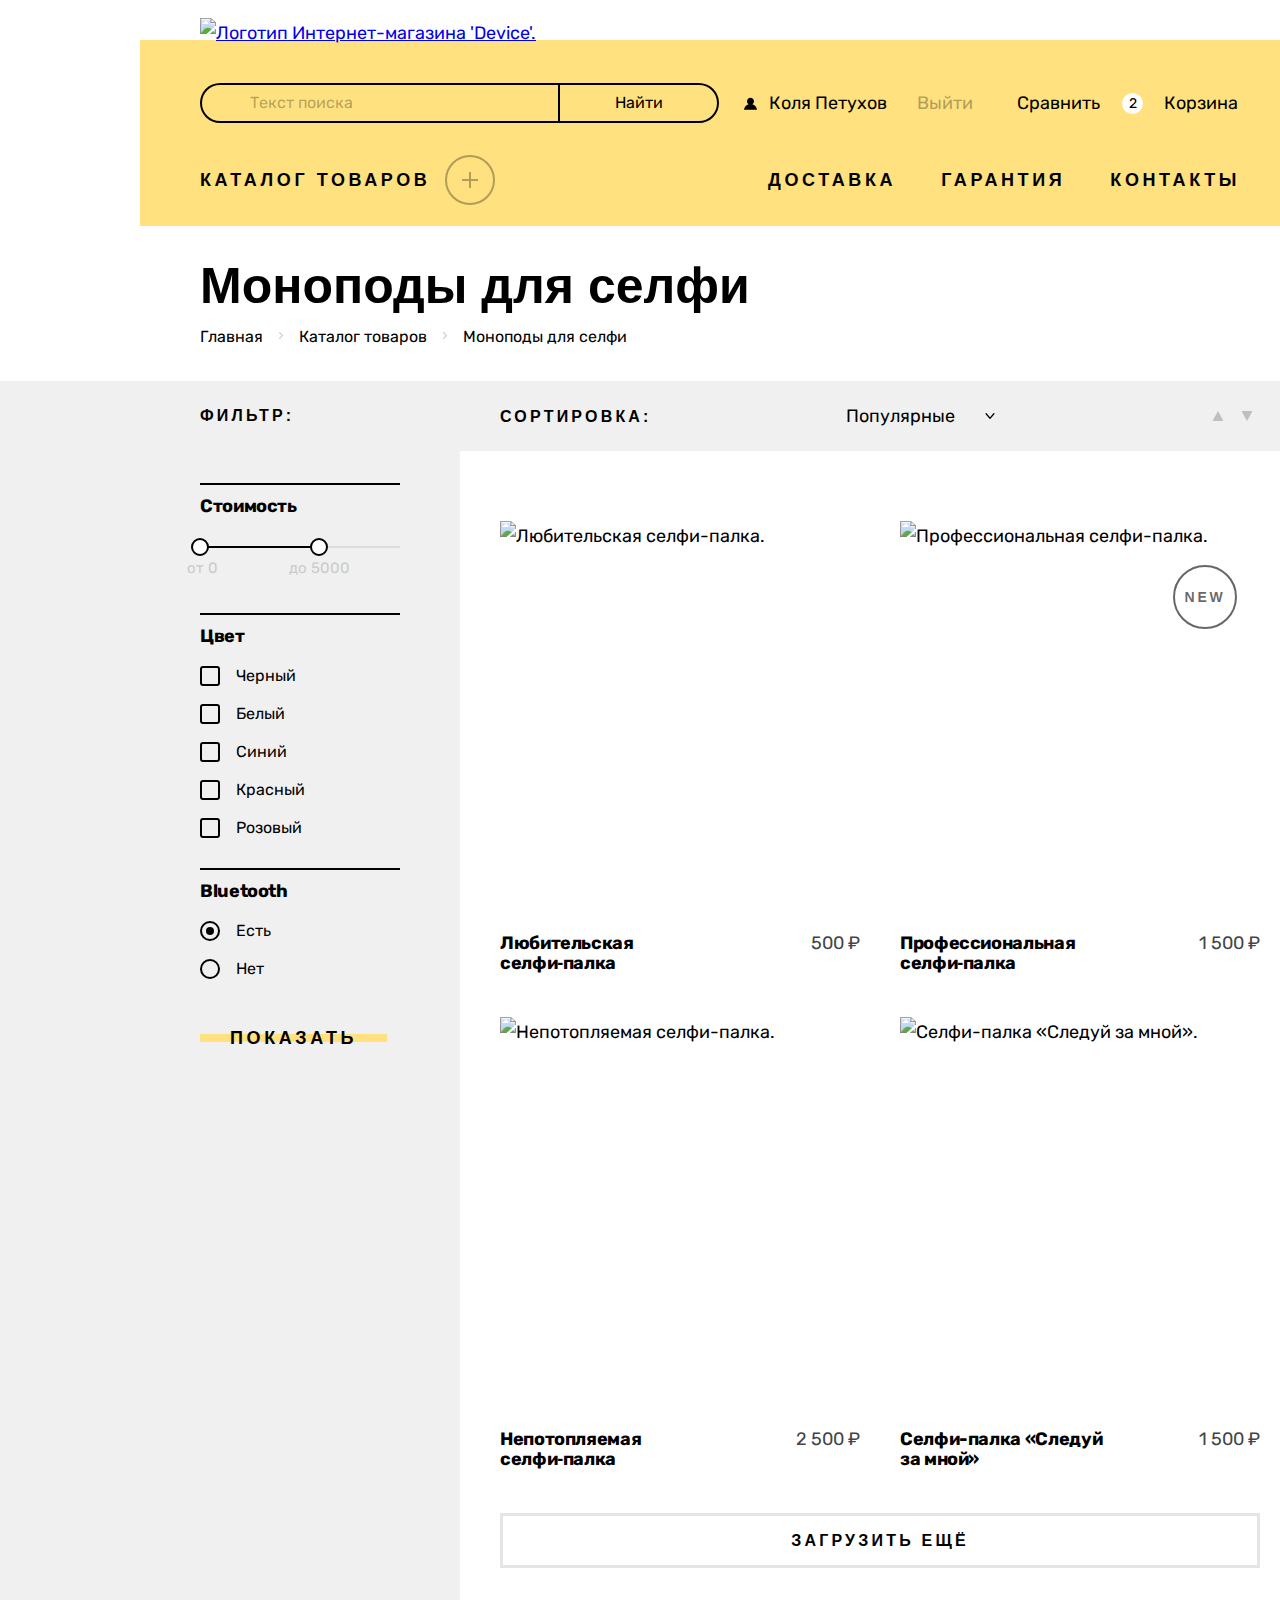
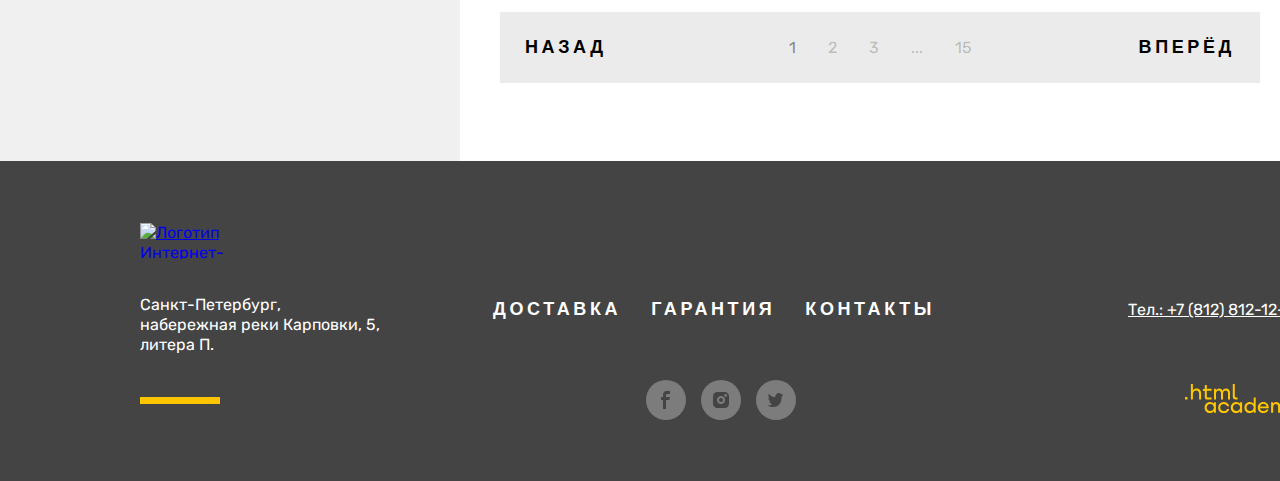
==== commit 287a5d79: "Исправленный полностью проект" ====
--- a/catalog.html
+++ b/catalog.html
@@ -35,7 +35,7 @@
                 <span class="products-number">2</span>
                 Корзина
               </button>
-              <div class="popover"> <!--  popover-open -->
+              <div class="popover"> <!-- popover-open - поповер отображается -->
                 <div class="popover-content">
                   <h2 class="visually-hidden">Корзина</h2>
                   <ul class="cart-items-list">
@@ -84,29 +84,32 @@
             <a class="navigation-link" href="#">Каталог товаров
               <span class="icon-pluse"></span>
             </a>
-            <ul class="navigation-catalog">
-              <li>
-                <a class="navigation-catalog-link" href="#">Виртуальная реальность</a>
-              </li>
-              <li>
-                <a class="navigation-catalog-link" href="#">Моноподы для селфи</a>
-              </li>
-              <li>
-                <a class="navigation-catalog-link" href="#">Экшн-камеры</a>
-              </li>
-              <li>
-                <a class="navigation-catalog-link" href="#">Фитнес-браслеты</a>
-              </li>
-              <li>
-                <a class="navigation-catalog-link" href="#">Умные часы</a>
-              </li>
-              <li>
-                <a class="navigation-catalog-link" href="#"></a>
-              </li>
-              <li>
-                <a class="navigation-catalog-link" href="#">Квадрокоптеры</a>
-              </li>
-            </ul>
+            <div class="navigation-catalog">
+              <ul class="navigation-catalog-item">
+                <li>
+                  <a class="navigation-catalog-link" href="#">Виртуальная реальность</a> <!--navigation-catalog-link-current - активный пункт подменю -->
+                </li>
+                <li>
+                  <a class="navigation-catalog-link" href="#">Моноподы для селфи</a>
+                </li>
+                <li>
+                  <a class="navigation-catalog-link" href="#">Экшн-камеры</a>
+                </li>
+              </ul>
+              <ul class="navigation-catalog-item">
+                <li>
+                  <a class="navigation-catalog-link" href="#">Фитнес-браслеты</a>
+                </li>
+                <li>
+                  <a class="navigation-catalog-link" href="#">Умные часы</a>
+                </li>
+              </ul>
+              <ul class="navigation-catalog-item">
+                <li>
+                  <a class="navigation-catalog-link" href="#">Квадрокоптеры</a>
+                </li>
+              </ul>
+            </div>
           </div>
           <ul class="navigation-list">
             <li class="navigation-item">
@@ -153,7 +156,7 @@
                 <legend class="catalog-filter-title">Стоимость</legend>
                 <div class="range">
                   <div class="range-scale">
-                    <div class="range-bar" style="left: 20px; width: 98px;">
+                    <div class="range-bar" style="left: -3px; width: 121px;">
                       <button class="range-toggle toggle-min" type="button">
                         <span class="visually-hidden">Изменить минимальную цену.</span>
                       </button>
@@ -164,7 +167,7 @@
                   </div>
                   <div class="range-wrapper-inputs">
                     <label class="catalog-filter-label" for="min-price">
-                      <input class="range-input min-price" placeholder="от 10" type="number" id="min-price" name="min-price">
+                      <input class="range-input min-price" placeholder="от 0" type="number" id="min-price" name="min-price">
                     </label>
                     <label class="catalog-filter-label" for="max-price">
                       <input class="range-input max-price" placeholder="до 5000" type="number" id="max-price" name="max-price">
--- a/styles/styles.css
+++ b/styles/styles.css
@@ -1,7 +1,7 @@
 @font-face {
   font-family: "Rubik";
   font-style: normal;
-  font-weight: normal;
+  font-weight: 400;
   src: url("../fonts/rubik/Rubik-Regular.woff2") format("woff2");
   font-display: swap;
 }
@@ -9,7 +9,7 @@
 @font-face {
   font-family: "Rubik";
   font-style: normal;
-  font-weight: bold;
+  font-weight: 700;
   src: url("../fonts/rubik/Rubik-Bold.woff2") format("woff2");
   font-display: swap;
 }
@@ -163,7 +163,7 @@
 
 .navigation-logo {
   position: absolute;
-  top: -66px;
+  top: -65px;
   left: 0;
 }
 
@@ -539,7 +539,6 @@
 .navigation-list {
   display: flex;
   flex-wrap: wrap;
-  /* justify-content: space-between; */
   max-width: 700px;
   list-style-type: none;
   margin: 0;
@@ -761,7 +760,7 @@
 }
 
 .catalog-sections {
-  margin-bottom: 170px;
+  margin-bottom: 173px;
 }
 
 .catalog-list {
@@ -775,7 +774,7 @@
 
 .catalog-list-item {
   position: relative;
-  padding-top: 33px;
+  padding-top: 31px;
 }
 
 .catalog-list-item::before {
@@ -784,7 +783,7 @@
   display: block;
   width: 160px;
   height: 160px;
-  bottom: 33px;
+  bottom: 32px;
   background-color: #FFE17F;
   background-repeat: no-repeat;
   background-position: center;
@@ -858,7 +857,7 @@
   display: flex;
   flex-direction: column;
   margin: 0;
-  margin-top: -38px;
+  margin-top: -40px;
   padding: 0;
   list-style-type: none;
 }
@@ -866,7 +865,7 @@
 .services-content {
   position: relative;
   margin: 0;
-  margin-top: -28px;
+  margin-top: -30px;
   margin-left: 123px;
   padding: 0;
   list-style-type: none;
@@ -1284,7 +1283,7 @@
 }
 
 .page-footer .container-full {
-  padding-top: 64px;
+  padding-top: 62px;
   padding-bottom: 61px;
 }
 
@@ -1331,7 +1330,7 @@
 
 .footer-logo {
   display: block;
-  margin-bottom: 34px;
+  margin-bottom: 36px;
 }
 
 .footer-contacts-address {
@@ -1486,7 +1485,7 @@
   position: fixed;
   top: 0;
   left: 0;
-  z-index: 2;
+  z-index: 5;
   display: flex;
   width: 100%;
   height: 100%;
@@ -1500,7 +1499,7 @@
 .modal {
   position: relative;
   margin: auto;
-  padding: 62px 70px 60px 70px;
+  padding: 64px 70px 63px 70px;
   background-color: #ffffff;
   border: 10px solid #000000;
   box-shadow: 0px 10px 0px rgba(0, 0, 0, 0.1);
@@ -1544,7 +1543,7 @@
 }
 
 .modal-title {
-  margin-bottom: 42px;
+  margin-bottom: 40px;
 }
 
 .order-form {
@@ -1555,7 +1554,8 @@
 .field-group {
   display: flex;
   flex-direction: column;
-  margin-bottom: 42px;
+  width: 360px;
+  margin-bottom: 40px;
 }
 
 .field-group:nth-child(odd) {
@@ -1644,9 +1644,17 @@
   color: #FF3D3D;
 }
 
+.comment {
+  width: 540px;
+}
+
 .order-comment {
   width: 500px;
   padding: 20px;
+}
+
+.quantity {
+  width: 180px;
 }
 
 .quantity .form-label {
@@ -1930,15 +1938,14 @@
 
 .catalog-filter-group {
   margin: 0;
-  margin-bottom: 46px;
+  margin-bottom: 44px;
   padding: 0;
   border: none;
 }
 
 .catalog-filter-title {
   position: relative;
-  margin-top: 12px;
-  margin-bottom: 18px;
+  margin-bottom: 20px;
   padding: 0;
   font-family: "Rubik", sans-serif;
   font-size: 18px;
@@ -1954,15 +1961,14 @@
   width: 200px;
   height: 2px;
   background-color: #000000;
-  top: -14px;
+  top: -13px;
   left: 0;
 }
 
 /* Range */
 .range {
   max-width: 200px;
-  overflow: auto;
-  padding-top: 12px;
+  padding-top: 10px;
 }
 
 .range-scale {
@@ -2017,12 +2023,13 @@
 .range-wrapper-inputs {
   display: flex;
   justify-content: flex-start;
+  margin-left: -18px;
   padding-bottom: 5px;
 }
 
 .catalog-filter-label {
   display: flex;
-  margin-right: 58px;
+  margin-right: 65px;
   font-size: 15px;
   line-height: 18px;
   opacity: 0.3;
@@ -2166,7 +2173,7 @@
 }
 
 .form-button {
-  padding: 10px 45px 10px 50px;
+  padding: 10px 30px;
   background-color: transparent;
   border: none;
 }
@@ -2318,11 +2325,11 @@
   transform: scale(0);
 }
 
-.product-card-image:hover::before {
+.product-card-link:hover .product-card-image::before {
   opacity: 1;
 }
 
-.product-card-image:hover .button-main {
+.product-card-link:hover .button-main {
   transform: scale(1);
   transition: 0.25s ease-in;
 }
@@ -2369,11 +2376,11 @@
   margin-top: 32px;
 }
 
-.product-card-content:hover {
+.product-card-link:hover .product-card-content {
   opacity: 0.6;
 }
 
-.product-card-content:active {
+.product-card-link:active .product-card-content {
   opacity: 0.3;
   outline: none;
 }
@@ -2707,4 +2714,3 @@
   outline: none;
   cursor: default;
 }
-
